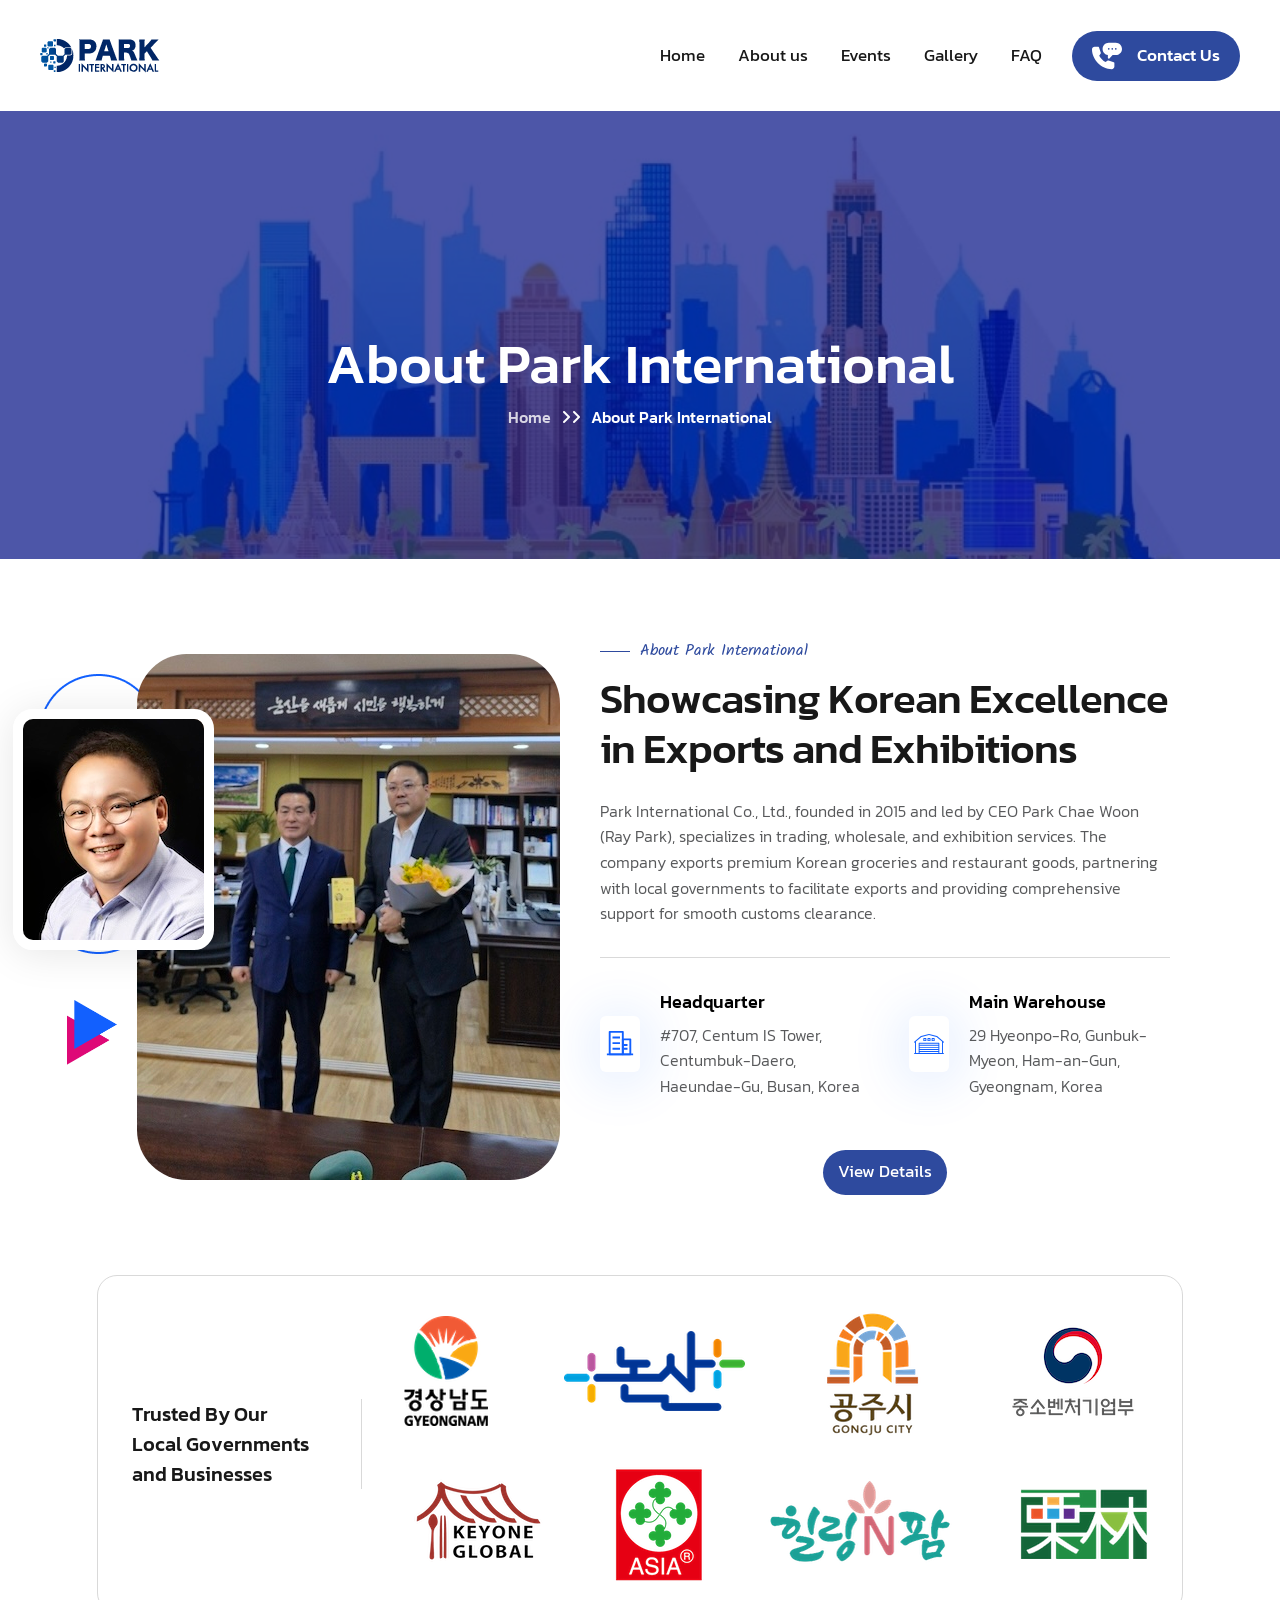
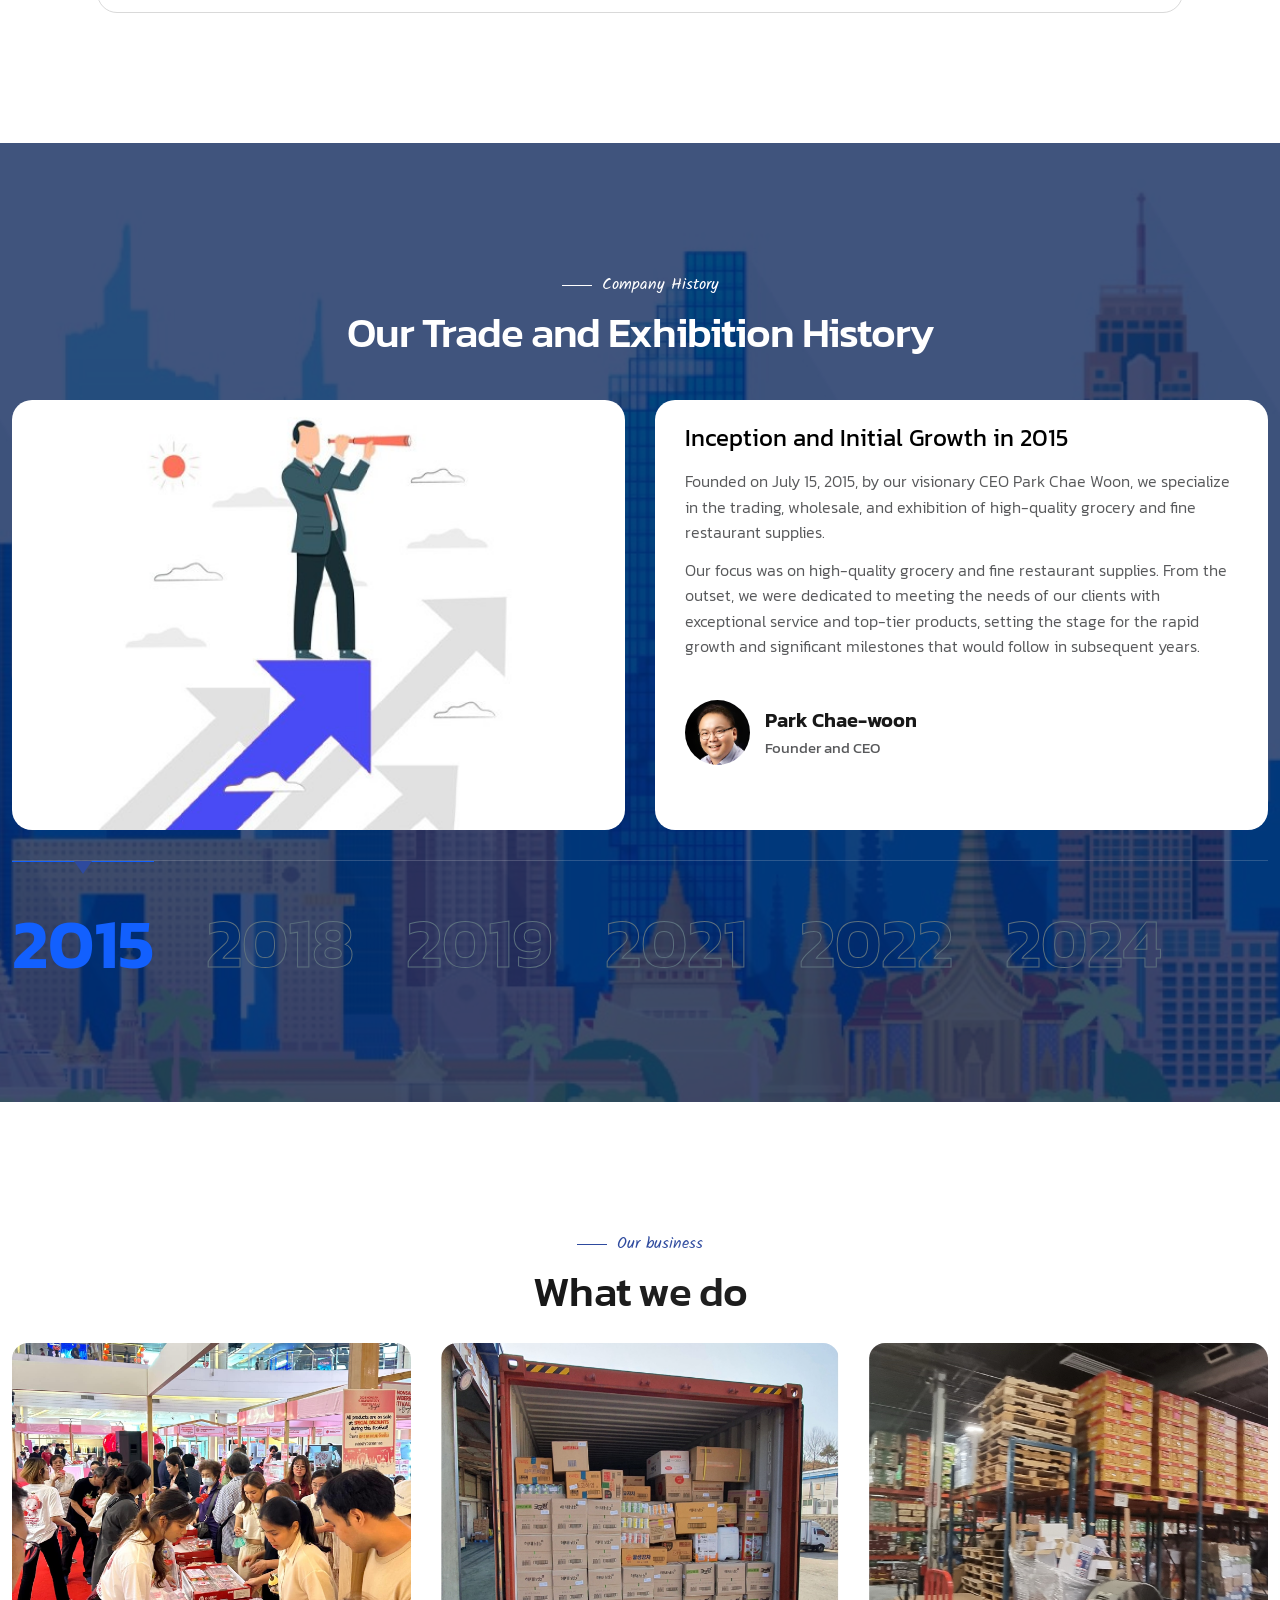
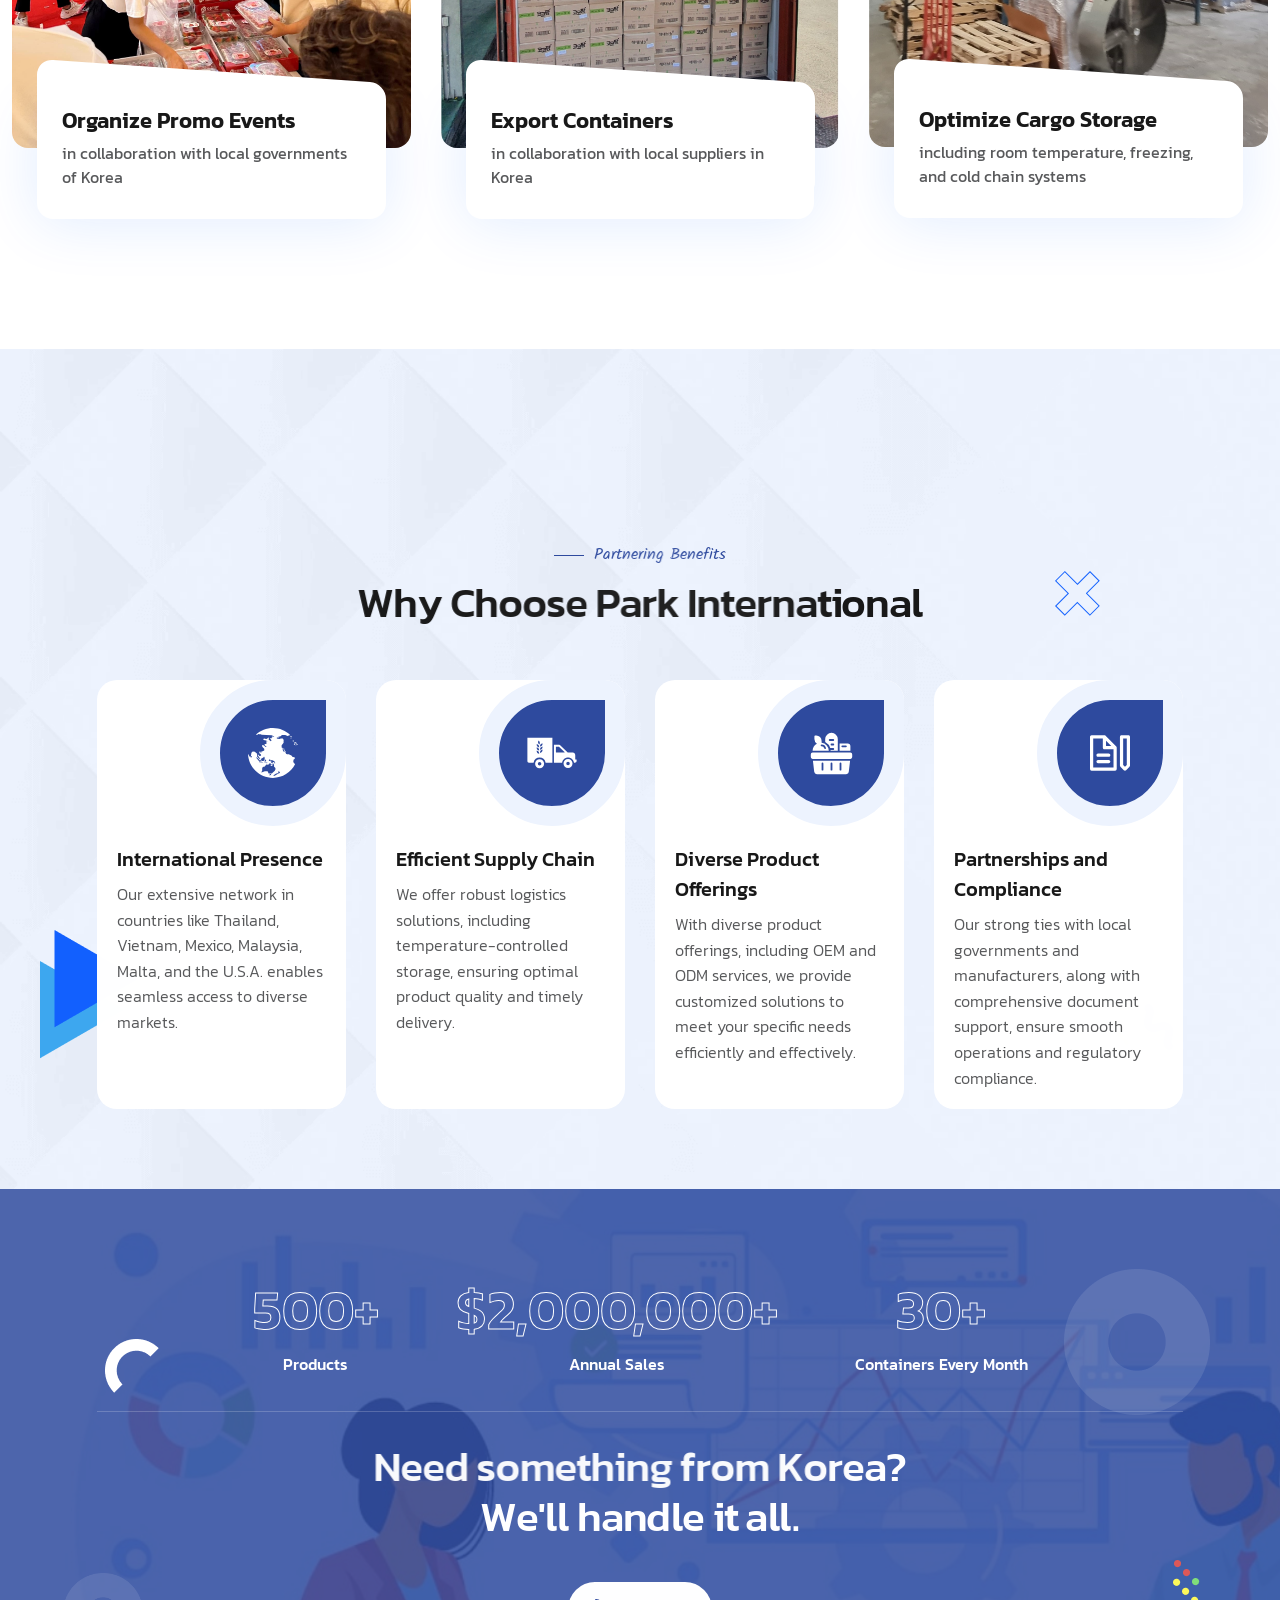
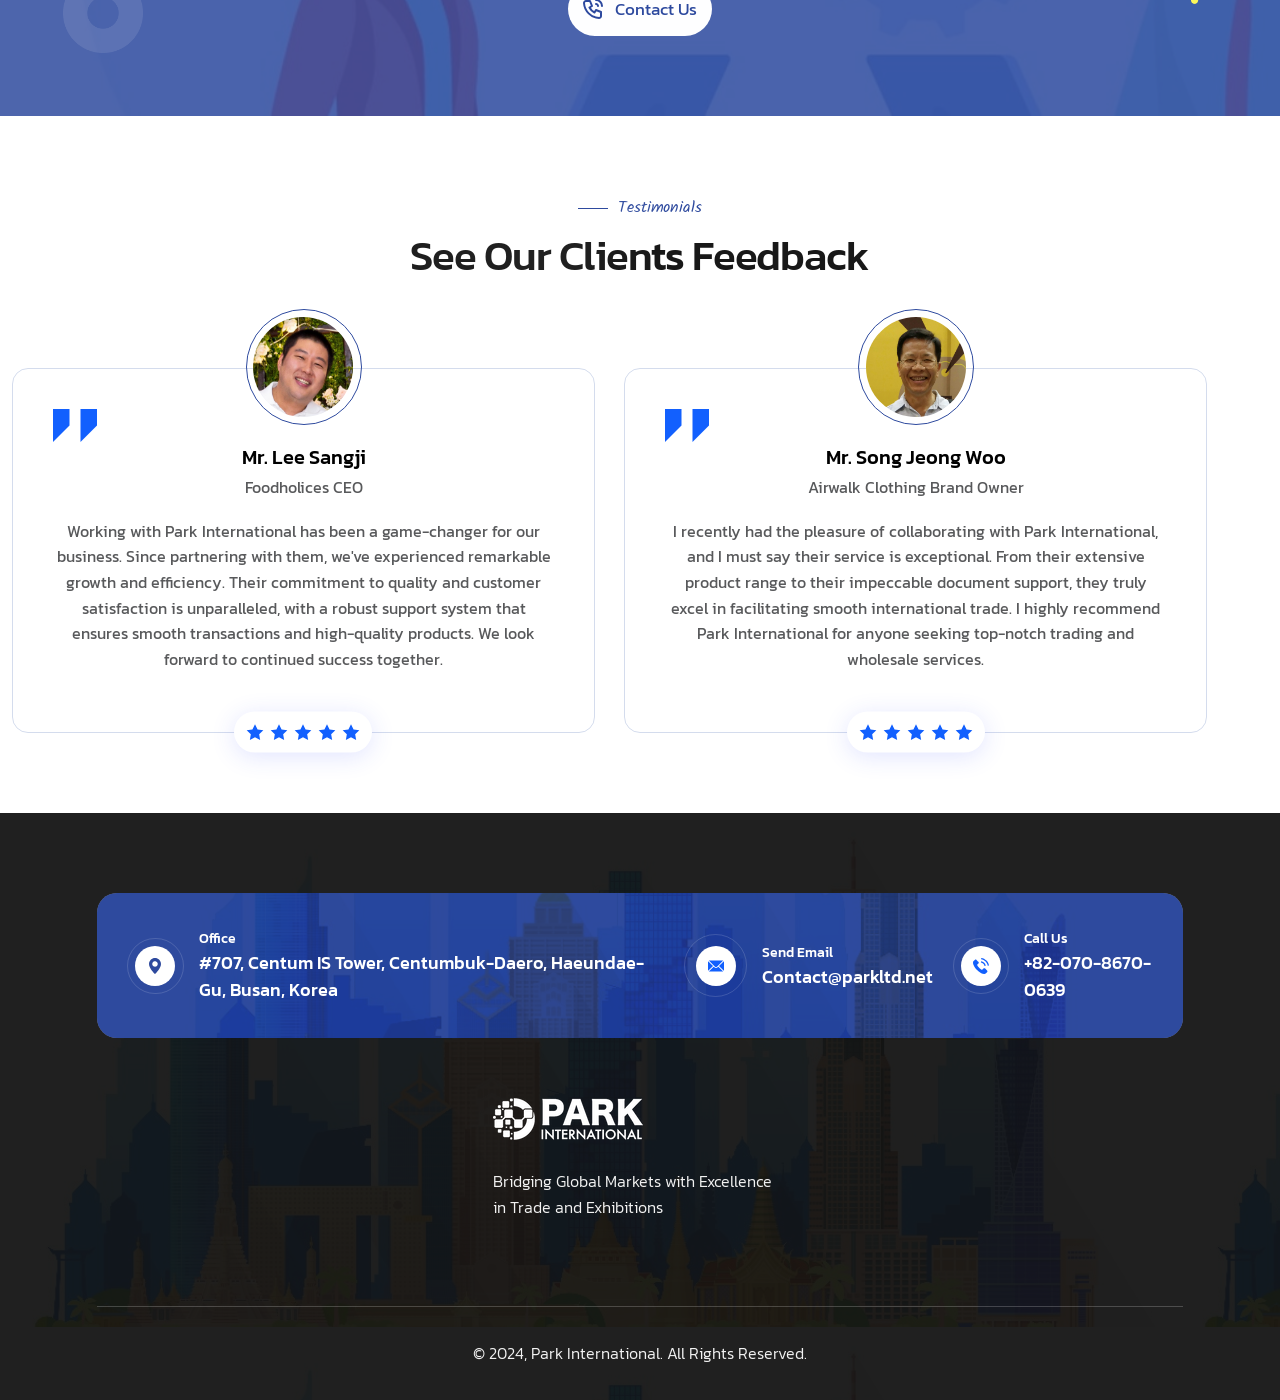
==== about.html @ 31241dbd "first commit" ====
<!doctype html>
<html>

<head>
    <meta charset="UTF-8" />
    <meta name="viewport" content="width=device-width, initial-scale=1.0" />
    <link rel="stylesheet" href="assets/vendor/font-awesome/all.min.css" />
    <link rel="stylesheet" href="assets/vendor/swiper/swiper-bundle.min.css" />
    <link rel="stylesheet" href="assets/vendor/splide/splide.min.css" />
    <link rel="stylesheet" href="assets/vendor/slim-select/slimselect.css" />
    <title>About Park International</title>

    <!-- tailwind css -->
    <link href="src/output.css" rel="stylesheet" />

    <!-- custom css -->
    <link href="assets/css/style.css" rel="stylesheet" />
</head>

<body>
    <!-- overlay -->
    <div class="et-overlay group">
        <div class="opacity-0 pointer-events-none group-[.active]:opacity-100 group-[.active]:pointer-events-auto transition ease-linear duration-300  bg-etBlack/80 fixed inset-0 z-[60]"></div>
    </div>
    <!-- overlay -->

    <!-- sidebar -->
    <div class="et-sidebar group">
        <div class=" group-[.active]:translate-x-0 translate-x-[100%] transition-transform ease-linear duration-300 fixed right-0 w-full max-w-[25%] xl:max-w-[30%] lg:max-w-[40%] md:max-w-[50%] sm:max-w-[60%] xxs:max-w-full bg-[#18377e] h-full z-[100] overflow-auto p-[50px] lg:p-[30px] space-y-[40px]">
            <!-- heading -->
            <div class="et-sidebar-heading">
                <div class="logo flex justify-between items-center">
                    <a href="index.html"><img src="assets/img/parkintlogo-white.png" alt="logo"></a>

                    <button type="button" class="et-sidebar-close-btn border border-white/50 w-[45px] aspect-square shrink-0 text-white text-[22px] rounded-full hover:text-etBlue hover:bg-white"><i class="fa-solid fa-xmark"></i></button>
                </div>
            </div>

            <!-- mobile menu -->
            <div class="et-header-nav-in-mobile"></div>
        </div>
    </div>

    <!-- HEADER SECTION START -->
    <header class="et-header et-3-header to-be-fixed relative py-[30px] xxs:py-[20px] top-0 w-full px-[155px] xxxl:px-[100px] xxl:px-[40px] xs:px-[20px] z-50">
        <div class="flex justify-between items-center">
            <!-- logo -->
            <div class="logo shrink-0">
                <a href="index.html">
                    <img src="assets/img/parkintlogo.png" alt="logo">
                </a>
            </div>

            <div class="et-header-right flex items-center gap-[60px] xl:gap-[30px]">
                <div class="to-go-to-sidebar-in-mobile flex md:flex-col md:items-start items-center gap-[100px] xl:gap-[30px] md:gap-y-[15px]">
                    <!-- nav -->
                    <ul class="et-header-nav et-3-header-nav flex md:flex-col gap-x-[43px] xl:gap-x-[33px] font-kanit text-[17px] font-normal">
                        <li><a href="index.html">Home</a></li>
                        <li><a href="about.html">About us</a></li>
                        <li class="has-sub-menu relative">
                            <a role="button">Events</a>

                            <ul class="et-header-submenu">
                                <li><a href="events.html">All Events</a></li>
                                <li><a href="bangkok-strawberry-festival-2024.html">Nonsan Strawberry Festival</a></li>
                                <li><a href="gyeongnam-seafood-conference-2024.html">Gyeongnam Seafood Conference</a></li>
                            </ul>
                        </li>

                        <li class="has-sub-menu relative">
                            <a role="button">Gallery</a>

                            <ul class="et-header-submenu">
                                <li><a href="bangkok-strawberry-festival-gallery-2024.html">Nonsan Strawberry Festival</a></li>
                                <li><a href="gyeongnam-seafood-conference-gallery.html">Gyeongnam Seafood Conference</a></li>
                            </ul>
                        </li>
                        <li><a href="faq.html">FAQ</a></li>
                    </ul>

                    <!-- button -->
                    <a href="contact.html" class="et-contact-btn bg-etBlue flex items-center justify-center gap-x-[15px] h-[50px] px-[20px] text-white font-medium text-[17px] rounded-full group">
                        <span class="icon">
                            <svg width="30" height="28" viewBox="0 0 30 28" fill="none" xmlns="http://www.w3.org/2000/svg">
                                <path d="M23.7891 0.816406H16.7578C13.3658 0.816406 10.6055 3.5767 10.6055 6.96875C10.6055 10.063 12.9015 12.631 15.8789 13.0585V15.7578C15.8788 15.9317 15.9303 16.1016 16.0268 16.2462C16.1234 16.3907 16.2607 16.5033 16.4214 16.5697C16.7456 16.705 17.1258 16.6325 17.3793 16.3792L20.6374 13.1211H23.7891C27.1811 13.1211 30 10.3608 30 6.96875C30 3.5767 27.1811 0.816406 23.7891 0.816406ZM16.7578 7.84754C16.2723 7.84754 15.8789 7.45402 15.8789 6.96863C15.8789 6.48324 16.2723 6.08973 16.7578 6.08973C17.2432 6.08973 17.6367 6.48324 17.6367 6.96863C17.6367 7.45402 17.2432 7.84754 16.7578 7.84754ZM20.2734 7.84754C19.7879 7.84754 19.3945 7.45402 19.3945 6.96863C19.3945 6.48324 19.7879 6.08973 20.2734 6.08973C20.7588 6.08973 21.1523 6.48324 21.1523 6.96863C21.1523 7.45402 20.7588 7.84754 20.2734 7.84754ZM23.7891 7.84754C23.3036 7.84754 22.9102 7.45402 22.9102 6.96863C22.9102 6.48324 23.3036 6.08973 23.7891 6.08973C24.2745 6.08973 24.668 6.48324 24.668 6.96863C24.668 7.45402 24.2745 7.84754 23.7891 7.84754Z" fill="white"/>
                                <path d="M19.7461 27.1836C21.2 27.1836 22.3828 26.0008 22.3828 24.5469V21.0312C22.3828 20.6527 22.1408 20.3171 21.782 20.1978L16.5209 18.44C16.2634 18.3533 15.9819 18.3928 15.7553 18.5421L13.5186 20.033C11.1496 18.9035 8.33871 16.0925 7.20914 13.7236L8.7 11.4868C8.77415 11.3754 8.82189 11.2485 8.83958 11.1158C8.85728 10.9831 8.84447 10.8482 8.80213 10.7212L7.04432 5.46014C6.98611 5.28516 6.87428 5.13295 6.72469 5.02512C6.5751 4.91728 6.39534 4.85929 6.21094 4.85938H2.63672C1.18277 4.85938 0 6.02979 0 7.48373C0 17.61 9.6198 27.1836 19.7461 27.1836Z" fill="white"/>
                                </svg>
                        </span>
                        Contact Us</a>
                </div>

                <!-- mobile menu button -->
                <button type="button" class="et-mobile-menu-open-btn hidden md:inline-block bg-etBlue rounded-full w-[50px] aspect-square text-white text-[18px] hover:bg-etBlue"><i class="fa-solid fa-bars"></i></button>
            </div>
        </div>
    </header>
    <!-- HEADER SECTION END -->

    <main>
        <!-- BREADCRUMB SECTION START -->
        <section class="et-breadcrumb bg-[#000D83] pt-[210px] lg:pt-[190px] sm:pt-[160px] pb-[130px] lg:pb-[110px] sm:pb-[80px] relative z-[1] before:absolute before:inset-0 before:bg-[url('../assets/img/about-bg.jpg')] before:bg-no-repeat before:bg-cover before:bg-center before:-z-[1] before:opacity-30">
            <div class="container mx-auto max-w-[1200px] px-[12px] xl:max-w-full text-center text-white">
                <h1 class="et-breadcrumb-title font-medium text-[56px] md:text-[50px] xs:text-[45px]">About Park International</h1>
                <ul class="inline-flex items-center gap-[10px] font-medium text-[16px]">
                    <li class="opacity-80"><a href="index.html" class="hover:text-etBlue">Home</a></li>
                    <li><i class="fa-solid fa-angle-right"></i><i class="fa-solid fa-angle-right"></i></li>
                    <li class="current-page">About Park International</li>
                </ul>
            </div>
        </section>
        <!-- BREADCRUMB SECTION END -->


        <!-- ABOUT SECTION START -->
        <section class="et-about py-[130px] xl:py-[80px] md:py-[60px] overflow-hidden relative">
            <div class="container mx-auto max-w-[calc(100%-39.1vw)] xxxl:max-w-[calc(100%-350px)] xl:max-w-[calc(100%-170px)] px-[12px] lg:max-w-full">
                <div class="flex items-center md:flex-wrap gap-x-[60px] xl:gap-x-[40px] lg:gap-x-[30px] gap-y-[40px] sm:gap-y-[40px] lg:justify-center">
                    <!-- left -->
                    <div class="et-about-img relative z-[1] md:w-auto shrink-0 max-w-full ml-[40px] md:mr-0 xs:mx-auto">
                        <img src="assets/img/NonsanAward.jpeg" alt="image" class="shrink-0 rounded-[50px]" />
                        <img src="assets/img/CEOprofile.jpeg" alt="image" class="et-about-floating-img absolute top-[55px] -left-[124px] shrink-0 rounded-[20px] border-white border-[10px] shadow-[0_4px_40px_0_rgba(0,0,0,0.1)] xs:hidden" />

                        <!-- vectors -->
                        <div class="et-about-vectors">
                            <img src="assets/img/about-img-vector-4.png" alt="vector" class="et-about-vector-1 absolute -left-[98px] top-[20px] -z-[1] xxs:hidden" />
                            <img src="assets/img/team-vector.png" alt="vector" class="et-about-vector-2 w-[50px] absolute -left-[70px] bottom-[115px] -z-[1] !animate-none" />
                        </div>
                    </div>

                    <!-- right -->
                    <div class="et-about__txt max-w-[570px] grow">
                        <h6 class="et-section-sub-title anim-text">About Park International</h6>
                        <h2 class="et-section-title mb-[24px] md:mb-[19px] anim-text">Showcasing Korean Excellence in Exports and Exhibitions
                        </h2>

                        <p class="mb-[30px] text-[16px] font-light text-etGray md:mb-[30px] rev-slide-up">
                            Park International Co., Ltd., founded in 2015 and led by CEO Park Chae Woon (Ray Park), specializes in trading, wholesale, and exhibition services. The company exports premium Korean groceries and restaurant goods, partnering with local governments to facilitate exports and providing comprehensive support for smooth customs clearance.                        </p>

                        <!-- about infos -->
                        <div class="flex xs:flex-col gap-[30px] pt-[30px] border-t border-[#D9D9D9] mb-[50px] xxs:mb-[30px]">
                            <!-- single info -->
                            <div class="flex items-center gap-[20px] rev-slide-up">
                                <div class="shrink-0 h-[56px] w-[56px] rounded-[6px] shadow-[0_4px_50px_10px_rgba(18,96,254,0.10)] flex items-center justify-center">
                                    <svg width="30" height="40" viewBox="0 0 1024 1024" class="icon" xmlns="http://www.w3.org/2000/svg">
                                        <path fill="#1260FE" d="M192 128v704h384V128H192zm-32-64h448a32 32 0 0132 32v768a32 32 0 01-32 32H160a32 32 0 01-32-32V96a32 32 0 0132-32z"/>
                                        <path fill="#1260FE" d="M256 256h256v64H256v-64zm0 192h256v64H256v-64zm0 192h256v64H256v-64zm384-128h128v64H640v-64zm0 128h128v64H640v-64zM64 832h896v64H64v-64z"/>
                                        <path fill="#1260FE" d="M640 384v448h192V384H640zm-32-64h256a32 32 0 0132 32v512a32 32 0 01-32 32H608a32 32 0 01-32-32V352a32 32 0 0132-32z"/>
                                    </svg>
                                </div>

                                <!-- txt -->
                                <div>
                                    <h6 class="font-medium text-[18px] text-black mb-[8px]">Headquarter</h6>
                                    <p class="text-[16px] font-light text-etGray">#707, Centum IS Tower, Centumbuk-Daero, Haeundae-Gu, Busan, Korea</p>
                                </div>
                            </div>

                            <div class="flex items-center gap-[20px] rev-slide-up">
                                <div class="shrink-0 h-[56px] w-[56px] rounded-[6px] shadow-[0_4px_50px_10px_rgba(18,96,254,0.10)] flex items-center justify-center">
                                    <svg width="30" height="50" fill="#000000" height="800px" width="800px" version="1.1" id="Capa_1" xmlns="http://www.w3.org/2000/svg" xmlns:xlink="http://www.w3.org/1999/xlink" 
                                        viewBox="0 0 463 463" xml:space="preserve">
                                        <g>
                                            <path fill="#1260FE" d="M455.5,372H447V206.133l3.655,3.093c1.409,1.192,3.129,1.774,4.841,1.774c2.13,0,4.246-0.902,5.729-2.655
                                                c2.675-3.162,2.281-7.895-0.881-10.57l-104-88c-0.847-0.716-1.841-1.235-2.912-1.521l-120-32c-1.267-0.338-2.599-0.338-3.865,0
                                                l-120,32c-1.071,0.286-2.065,0.805-2.912,1.521l-104,88c-3.162,2.676-3.556,7.408-0.881,10.57c2.676,3.162,7.408,3.558,10.57,0.881
                                                L16,206.133V372H7.5c-4.142,0-7.5,3.358-7.5,7.5s3.358,7.5,7.5,7.5h448c4.142,0,7.5-3.358,7.5-7.5S459.642,372,455.5,372z
                                                M30.759,193.644l84.3-71.331L231.5,91.262l116.441,31.051l84.3,71.331c-0.152,0.595-0.241,1.214-0.241,1.856V372h-41V219.5
                                                c0-4.142-3.358-7.5-7.5-7.5h-304c-4.142,0-7.5,3.358-7.5,7.5V372H31V195.5C31,194.858,30.911,194.239,30.759,193.644z M376,276H87
                                                v-17h289V276z M87,291h289v17H87V291z M376,244H87v-17h289V244z M87,323h289v17H87V323z M87,372v-17h289v17H87z"/>
                                            <path fill="#1260FE" d="M215.5,187h32c4.142,0,7.5-3.358,7.5-7.5v-32c0-4.142-3.358-7.5-7.5-7.5h-32c-4.142,0-7.5,3.358-7.5,7.5v32
                                                C208,183.642,211.358,187,215.5,187z M223,155h17v17h-17V155z"/>
                                            <path fill="#1260FE" d="M151.5,187h32c4.142,0,7.5-3.358,7.5-7.5v-32c0-4.142-3.358-7.5-7.5-7.5h-32c-4.142,0-7.5,3.358-7.5,7.5v32
                                                C144,183.642,147.358,187,151.5,187z M159,155h17v17h-17V155z"/>
                                            <path fill="#1260FE" d="M279.5,187h32c4.142,0,7.5-3.358,7.5-7.5v-32c0-4.142-3.358-7.5-7.5-7.5h-32c-4.142,0-7.5,3.358-7.5,7.5v32
                                                C272,183.642,275.358,187,279.5,187z M287,155h17v17h-17V155z"/>
                                        </g>
                                    </svg>
                                </div>

                                <!-- txt -->
                                <div>
                                    <h6 class="font-medium text-[18px] text-black mb-[8px]">Main Warehouse</h6>
                                    <p class="text-[16px] font-light text-etGray">29 Hyeonpo-Ro, Gunbuk-Myeon, Ham-an-Gun, Gyeongnam, Korea</p>
                                </div>
                            </div>

                            
                        </div>

                        <div class="flex flex-wrap justify-center gap-x-[30px] gap-y-[16px] rev-slide-up">
                            <a href="#history" class="et-btn bg-etBlue inline-flex items-center justify-center gap-x-[13px] h-[45px] px-[15px] text-white font-normal text-[17px] rounded-full hover:!bg-black hover:!text-white">View Details</a>

                        </div>
                    </div>
                </div>
            </div>
        </section>
        <!-- ABOUT SECTION END -->

        <!-- SPONSORS & CTA SECTION START -->
        <section class="container mx-auto max-w-[calc(100%-37.1vw)] xxxl:max-w-[calc(100%-350px)] xl:max-w-[calc(100%-170px)] px-[12px] lg:max-w-full">
            <!-- sponsors -->
            <div class="flex items-center md:flex-col gap-x-[42px] gap-y-[25px] border border-[#D9D9D9] rounded-[20px] py-[30px] xxs:py-[20px] px-[34px] xxs:px-[16px] mb-[130px] lg:mb-[80px] md:mb-[60px]">
                <!-- left -->
                <div class="flex xxs:flex-wrap items-end gap-[40px] xxs:gap-x-[10px] gap-y-[10px] pr-[42px] md:pr-0 border-r md:border-r-0 border-[#D9D9D9] max-w-[230px] md:max-w-full shrink-0">
                    <h5 class="font-medium text-[20px] text-etBlack anim-text">Trusted By Our Local Governments and Businesses</h5>
                </div>

                <!-- right -->
                <div class="flex flex-wrap items-center justify-between md:justify-center gap-[30px] md:gap-[50px] w-full xxs:*:w-[40%]">
                    <!-- single sponsor -->
                    <a href="https://www.gyeongnam.go.kr/index.gyeong" target="_blank" rel="noopener noreferrer" class="group">
                        <img src="assets/img/gyeongnamlogo.png">
                    </a>

                    <!-- single sponsor -->
                    <a href="https://nonsan.go.kr/" target="_blank" rel="noopener noreferrer" class="group">
                        <img src="assets/img/nonsanlogo.png">
                    </a>

                    <!-- single sponsor -->
                    <a href="https://www.gongju.go.kr/" target="_blank" rel="noopener noreferrer" class="group">
                        <img src="assets/img/gongjulogo.png">
                    </a>

                    <!-- single sponsor -->
                    <a href="https://www.mss.go.kr/site/eng/main.do" target="_blank" rel="noopener noreferrer" class="group">
                        <img src="assets/img/ministrylogo.png">
                    </a>
                    
                    <!-- single sponsor -->
                    
                        <img src="assets/img/keyonelogo.png">
                    

                    <!-- single sponsor -->
                    <a href="http://www.foodasia.co.kr/" target="_blank" rel="noopener noreferrer" class="group">
                        <img src="assets/img/asiafoodlogo.png">
                    </a>

                    <!-- single sponsor -->
                    <a href="https://gagopahealingfood.co.kr/" target="_blank" rel="noopener noreferrer" class="group">
                        <img src="assets/img/hallinglogo.png">
                    </a>

                    <!-- single sponsor -->
                    <a href="https://www.altori.co.kr/" target="_blank" rel="noopener noreferrer" class="group">
                        <img src="assets/img/yulimlogo.png">
                    </a>
                    
                </div>
            </div>
        </section>
        <!-- SPONSORS & CTA SECTION END -->


        <!-- HISTORY SECTION START -->
        <section id="history" class="bg-[#001B52] relative z-[1] before:absolute before:inset-0 before:-z-[1] before:bg-[url('../assets/img/history-bg.jpg')] before:bg-no-repeat before:bg-cover before:bg-center before:mix-blend-screen before:opacity-25 py-[130px] lg:py-[80px] md:py-[60px]">
            <div class="container mx-auto max-w-[1200px] px-[12px] xl:max-w-full">
                <!-- heading -->
                <div class="et-upcoming-events-heading text-center max-w-[60%] mx-auto mb-[52px] xl:mb-[42px] lg:mb-[32px] md:max-w-[70%] sm:max-w-[80%] xs:max-w-full">
                    <h6 class="et-section-sub-title !text-white">Company History</h6>
                    <h2 class="et-section-title !text-white">Our Trade and Exhibition History</h2>
                </div>

                <!-- main slider -->
                <div class="et-history-slider swiper ">
                    <div class="swiper-wrapper">
                        <!-- single timeline -->
                        <div class="swiper-slide">
                            <div class="grid grid-cols-2 md:grid-cols-1 gap-[30px]">
                                <div class="rounded-[20px] overflow-hidden">
                                    <img src="assets/img/founding.jpeg" alt="History image" class="w-full h-full object-cover">
                                </div>

                                <div class="bg-white rounded-[20px] px-[30px] py-[20px] xxs:px-[20px]">
                                    <h5 class="text-[24px] font-normal mb-[13px]">Inception and Initial Growth in 2015</h5>

                                    <div class="txt mb-[40px]">
                                        <p class="font-light text-[16px] text-etGray mb-[12px]">Founded on July 15, 2015, by our visionary CEO Park Chae Woon, we specialize in the trading, wholesale, and exhibition of high-quality grocery and fine restaurant supplies. </p>
                                        <p class="font-light text-[16px] text-etGray">Our focus was on high-quality grocery and fine restaurant supplies. From the outset, we were dedicated to meeting the needs of our clients with exceptional service and top-tier products, setting the stage for the rapid growth and significant milestones that would follow in subsequent years.</p>
                                    </div>

                                    <div class="flex flex-wrap gap-x-[40px] lg:gap-x-[20px] gap-y-[15px] items-center xxs:justify-center">
                                        <!-- founder -->
                                        <div class="flex items-center gap-x-[15px] pr-[40px] lg:pr-[20px] xxs:pr-0 xxs:pb-[15px]">
                                            <div class="img rounded-full overflow-hidden w-[65px] h-[65px] shrink-0">
                                                <img src="assets/img/CEOprofile.jpeg" alt="founder image">
                                            </div>

                                            <div class="txt">
                                                <h5 class="font-semibold text-[20px] text-etBlack mb-[2px]">Park Chae-woon</h5>
                                                <span class="text-[15px] font-normal text-etGray">Founder and CEO</span>
                                            </div>
                                        </div>
                                    </div>
                                </div>
                            </div>
                        </div>
                        
                        <!-- single timeline -->
                        <div class="swiper-slide">
                            <div class="grid grid-cols-2 md:grid-cols-1 gap-[30px]">
                                <div class="rounded-[20px] overflow-hidden">
                                    <img src="assets/img/target.jpeg" alt="History image" class="w-full h-full object-cover">
                                </div>

                                <div class="bg-white rounded-[20px] px-[30px] py-[20px] xxs:px-[20px]">
                                    <h5 class="text-[24px] font-normal mb-[13px]">Surpassing Sales Milestones in 2018</h5>

                                    <div class="txt mb-[40px]">
                                        <p class="font-light text-[16px] text-etGray mb-[12px]">In 2018, Park International celebrated a major achievement as our sales exceeded $600,000. This milestone was a testament to our commitment to excellence and our ability to meet the growing demands of our clients.</p>
                                        <p class="font-light text-[16px] text-etGray">Our focus on high-quality products and exceptional service drove business growth, solidifying our reputation as a trusted name in the industry. This year underscored our ongoing dedication to expanding our market presence and delivering outstanding value to customers.</p>
                                    </div>

                                    <div class="flex flex-wrap gap-x-[40px] lg:gap-x-[20px] gap-y-[15px] items-center xxs:justify-center">
                                        <!-- founder -->
                                        <div class="flex items-center gap-x-[15px] pr-[40px] lg:pr-[20px] xxs:pr-0 xxs:pb-[15px]">
                                            <div class="img rounded-full overflow-hidden w-[65px] h-[65px] shrink-0">
                                                <img src="assets/img/CEOprofile.jpeg" alt="founder image">
                                            </div>

                                            <div class="txt">
                                                <h5 class="font-semibold text-[20px] text-etBlack mb-[2px]">Park Chae-woon</h5>
                                                <span class="text-[15px] font-normal text-etGray">Founder and CEO</span>
                                            </div>
                                        </div>
                                    </div>
                                </div>
                            </div>
                        </div>

                        <!-- single timeline -->
                        <div class="swiper-slide">
                            <div class="grid grid-cols-2 md:grid-cols-1 gap-[30px]">
                                <div class="rounded-[20px] overflow-hidden">
                                    <img src="assets/img/partnership.jpeg" alt="History image" class="w-full h-full object-cover">
                                </div>

                                <div class="bg-white rounded-[20px] px-[30px] py-[20px] xxs:px-[20px]">
                                    <h5 class="text-[24px] font-normal mb-[13px]">Strategic Partnerships and Expansion in 2019</h5>

                                    <div class="txt mb-[40px]">
                                        <p class="font-light text-[16px] text-etGray mb-[12px]">This year marked a pivotal point in our journey, as we formed strategic partnerships with local governments, beginning with Gyeongsangnamdo.</p>
                                        <p class="font-light text-[16px] text-etGray">These collaborations allowed us to expand our reach and enhance our service offerings. By working closely with local authorities, we could ensure better support for our operations and foster stronger relationships within the community. </p>
                                    </div>

                                    <div class="flex flex-wrap gap-x-[40px] lg:gap-x-[20px] gap-y-[15px] items-center xxs:justify-center">
                                        <!-- founder -->
                                        <div class="flex items-center gap-x-[15px] pr-[40px] lg:pr-[20px] xxs:pr-0 xxs:pb-[15px]">
                                            <div class="img rounded-full overflow-hidden w-[65px] h-[65px] shrink-0">
                                                <img src="assets/img/CEOprofile.jpeg" alt="founder image">
                                            </div>

                                            <div class="txt">
                                                <h5 class="font-semibold text-[20px] text-etBlack mb-[2px]">Park Chae-woon</h5>
                                                <span class="text-[15px] font-normal text-etGray">Founder and CEO</span>
                                            </div>
                                        </div>
                                    </div>
                                </div>
                            </div>
                        </div>
                        <!-- single timeline -->
                        <div class="swiper-slide">
                            <div class="grid grid-cols-2 md:grid-cols-1 gap-[30px]">
                                <div class="rounded-[20px] overflow-hidden">
                                    <img src="assets/img/diversification.jpeg" alt="History image" class="w-full h-full object-cover">
                                </div>

                                <div class="bg-white rounded-[20px] px-[30px] py-[20px] xxs:px-[20px]">
                                    <h5 class="text-[24px] font-normal mb-[13px]">Innovation and Diversification in 2021
                                    </h5>

                                    <div class="txt mb-[40px]">
                                        <p class="font-light text-[16px] text-etGray mb-[12px]">In 2021, Park International established a private cargo delivery system, enhancing our logistics capabilities and ensuring faster, more reliable deliveries. This new system enabled us to better control the quality and timing of our shipments, improving customer satisfaction.</p>
                                        <p class="font-light text-[16px] text-etGray">Additionally, we diversified our sales structure to reach a broader market. These initiatives streamlined our operations and positioned us to better serve our expanding global clientele.</p>
                                    </div>

                                    <div class="flex flex-wrap gap-x-[40px] lg:gap-x-[20px] gap-y-[15px] items-center xxs:justify-center">
                                        <!-- founder -->
                                        <div class="flex items-center gap-x-[15px] pr-[40px] lg:pr-[20px] xxs:pr-0 xxs:pb-[15px]">
                                            <div class="img rounded-full overflow-hidden w-[65px] h-[65px] shrink-0">
                                                <img src="assets/img/CEOprofile.jpeg" alt="founder image">
                                            </div>

                                            <div class="txt">
                                                <h5 class="font-semibold text-[20px] text-etBlack mb-[2px]">Park Chae-woon</h5>
                                                <span class="text-[15px] font-normal text-etGray">Founder and CEO</span>
                                            </div>
                                        </div>
                                    </div>
                                </div>
                            </div>
                        </div>
                        <!-- single timeline -->
                        <div class="swiper-slide">
                            <div class="grid grid-cols-2 md:grid-cols-1 gap-[30px]">
                                <div class="rounded-[20px] overflow-hidden">
                                    <img src="assets/img/franchise.jpeg" alt="History image" class="w-full h-full object-cover">
                                </div>

                                <div class="bg-white rounded-[20px] px-[30px] py-[20px] xxs:px-[20px]">
                                    <h5 class="text-[24px] font-normal mb-[13px]">Global Expansion and New Ventures in 2022</h5>

                                    <div class="txt mb-[40px]">
                                        <p class="font-light text-[16px] text-etGray mb-[12px]">In 2022, Park International launched our franchise offering authentic Korean side dishes. This expansion reflects our dedication to bringing the flavors of Korea to a global audience. Our operations now span Thailand, Vietnam, Mexico, and the U.S.A., demonstrating our international growth.</p>
                                        <p class="font-light text-[16px] text-etGray">To support this expansion, we have implemented a robust document handling system that ensures seamless customs clearance and guarantees the quality and origin of our products.</p>
                                    </div>

                                    <div class="flex flex-wrap gap-x-[40px] lg:gap-x-[20px] gap-y-[15px] items-center xxs:justify-center">
                                        <!-- founder -->
                                        <div class="flex items-center gap-x-[15px] pr-[40px] lg:pr-[20px] xxs:pr-0 xxs:pb-[15px]">
                                            <div class="img rounded-full overflow-hidden w-[65px] h-[65px] shrink-0">
                                                <img src="assets/img/CEOprofile.jpeg" alt="founder image">
                                            </div>

                                            <div class="txt">
                                                <h5 class="font-semibold text-[20px] text-etBlack mb-[2px]">Park Chae-woon</h5>
                                                <span class="text-[15px] font-normal text-etGray">Founder and CEO</span>
                                            </div>
                                        </div>
                                    </div>
                                </div>
                            </div>
                        </div>
                        <!-- single timeline -->
                        <div class="swiper-slide">
                            <div class="grid grid-cols-2 md:grid-cols-1 gap-[30px]">
                                <div class="rounded-[20px] overflow-hidden">
                                    <img src="assets/img/celebration.jpeg" alt="History image" class="w-full h-full object-cover">
                                </div>

                                <div class="bg-white rounded-[20px] px-[30px] py-[20px] xxs:px-[20px]">
                                    <h5 class="text-[24px] font-normal mb-[13px]">Celebrating Culture and Collaboration in 2024</h5>

                                    <div class="txt mb-[40px]">
                                        <p class="font-light text-[16px] text-etGray mb-[12px]">In 2024, Park International partnered with Nonsan City to host the Nonsan Strawberry Festival at Siam Paragon in Bangkok. This vibrant event featured a diverse array of strawberry-based products and cultural performances, drawing massive attention from a global audience</p>
                                        <p class="font-light text-[16px] text-etGray">This event underscored our commitment to cultural exchange and collaboration, attracting a global audience and highlighting our role in promoting Korean culture internationally.</p>
                                    </div>

                                    <div class="flex flex-wrap gap-x-[40px] lg:gap-x-[20px] gap-y-[15px] items-center xxs:justify-center">
                                        <!-- founder -->
                                        <div class="flex items-center gap-x-[15px] pr-[40px] lg:pr-[20px] xxs:pr-0 xxs:pb-[15px]">
                                            <div class="img rounded-full overflow-hidden w-[65px] h-[65px] shrink-0">
                                                <img src="assets/img/CEOprofile.jpeg" alt="founder image">
                                            </div>

                                            <div class="txt">
                                                <h5 class="font-semibold text-[20px] text-etBlack mb-[2px]">Park Chae-woon</h5>
                                                <span class="text-[15px] font-normal text-etGray">Founder and CEO</span>
                                            </div>
                                        </div>
                                    </div>
                                </div>
                            </div>
                        </div>
                    </div>
                </div>

                <!-- timeline slider as nav for main slider -->
                <div class="et-history-timeline-slider swiper mt-[30px] lg:mt-[25px] border-t border-[rgba(217,217,217,0.2)]">
                    <div class="swiper-wrapper">
                        <!-- single timeline -->
                        <div class="et-history-timeline swiper-slide pt-[54px] lg:pt-[34px] relative cursor-pointer">
                            <div>
                                <h3 class="font-semibold text-[70px] md:text-[60px] sm:text-[50px] leading-[0.8] text-transparent">2015</h3>
                            </div>
                        </div>
                        <!-- single timeline -->
                        <div class="et-history-timeline swiper-slide pt-[54px] lg:pt-[34px] relative cursor-pointer">
                            <div>
                                <h3 class="font-semibold text-[70px] md:text-[60px] sm:text-[50px] leading-[0.8] text-transparent">2018</h3>
                            </div>
                        </div>
                        <!-- single timeline -->
                        <div class="et-history-timeline swiper-slide pt-[54px] lg:pt-[34px] relative cursor-pointer">
                            <div>
                                <h3 class="font-semibold text-[70px] md:text-[60px] sm:text-[50px] leading-[0.8] text-transparent">2019</h3>
                            </div>
                        </div>
                        <!-- single timeline -->
                        <div class="et-history-timeline swiper-slide pt-[54px] lg:pt-[34px] relative cursor-pointer">
                            <div>
                                <h3 class="font-semibold text-[70px] md:text-[60px] sm:text-[50px] leading-[0.8] text-transparent">2021</h3>
                            </div>
                        </div>
                        <!-- single timeline -->
                        <div class="et-history-timeline swiper-slide pt-[54px] lg:pt-[34px] relative cursor-pointer">
                            <div>
                                <h3 class="font-semibold text-[70px] md:text-[60px] sm:text-[50px] leading-[0.8] text-transparent">2022</h3>
                            </div>
                        </div>
                        <!-- single timeline -->
                        <div class="et-history-timeline swiper-slide pt-[54px] lg:pt-[34px] relative cursor-pointer">
                            <div>
                                <h3 class="font-semibold text-[70px] md:text-[60px] sm:text-[50px] leading-[0.8] text-transparent">2024</h3>
                            </div>
                        </div>
                    </div>
                </div>
            </div>
        </section>
        <!-- HISTORY SECTION END -->
         
        <!-- TEAM SECTION START -->
        <section class="et-speakers py-[130px] lg:py-[80px] md:py-[60px] overflow-hidden relative z-[1]">
            <div class="container mx-auto max-w-[1200px] px-[12px] xl:max-w-full">
                <!-- heading -->
                <div class="et-speakers-heading text-center mb-[46px] xl:mb-[26px] lg:mb-[16px] gap-[15px]">
                    <h6 class="et-section-sub-title anim-text">Our business</h6>
                    <h2 class="et-section-title anim-text">What we do</h2>
                </div>

                <div class="grid grid-cols-3 md:grid-cols-3 sm:grid-cols-2 xxs:grid-cols-1 justify-center gap-[30px] lg:gap-[20px]">
                    <!-- single team member -->
                    <div class="et-member group">
                        <div class="et-member__img rounded-[16px] overflow-hidden">
                            <img src="assets/img/nonsancustomers.jpg" alt="Team Member Image" class="w-full duration-[400ms] group-hover:scale-110">
                        </div>

                        <div class="et-member__txt bg-white relative z-[1] mx-[25px] md:mx-[15px] xs:mx-[5px] -mt-[44px] md:-mt-[15px] xs:mt-0 rounded-[16px] shadow-[0_4px_60px_rgba(18,96,254,0.12)] px-[25px] md:px-[15px] pb-[30px] md:pb-[20px] before:w-full before:absolute before:-z-[1] before:h-full before:bg-white before:left-0 before:rounded-[16px] before:-top-[33px] before:skew-y-[4deg]">
                            <h5 class="font-semibold text-[22px] md:text-[20px] text-etBlack mb-[4px]">Organize Promo Events</h5>
                            <span class="text-etGray text-[16px]">in collaboration with local governments of Korea</span>
                        </div>
                    </div>

                    <!-- single team member -->
                    <div class="et-member group">
                        <div class="et-member__img rounded-[16px] overflow-hidden">
                            <img src="assets/img/exportcontainer.jpg" alt="Team Member Image" class="w-full duration-[400ms] group-hover:scale-110">
                        </div>

                        <div class="et-member__txt bg-white relative z-[1] mx-[25px] md:mx-[15px] xs:mx-[5px] -mt-[44px] md:-mt-[15px] xs:mt-0 rounded-[16px] shadow-[0_4px_60px_rgba(18,96,254,0.12)] px-[25px] md:px-[15px] pb-[30px] md:pb-[20px] before:w-full before:absolute before:-z-[1] before:h-full before:bg-white before:left-0 before:rounded-[16px] before:-top-[33px] before:skew-y-[4deg]">
                            <h5 class="font-semibold text-[22px] md:text-[20px] text-etBlack mb-[4px]">Export Containers</h5>
                            <span class="text-etGray text-[16px]">in collaboration with local suppliers in Korea</span>
                        </div>
                    </div>

                    <!-- single team member -->
                    <div class="et-member group">
                        <div class="et-member__img rounded-[16px] overflow-hidden">
                            <img src="assets/img/storage.jpg" alt="Team Member Image" class="w-full duration-[400ms] group-hover:scale-110">
                        </div>

                        <div class="et-member__txt bg-white relative z-[1] mx-[25px] md:mx-[15px] xs:mx-[5px] -mt-[44px] md:-mt-[15px] xs:mt-0 rounded-[16px] shadow-[0_4px_60px_rgba(18,96,254,0.12)] px-[25px] md:px-[15px] pb-[30px] md:pb-[20px] before:w-full before:absolute before:-z-[1] before:h-full before:bg-white before:left-0 before:rounded-[16px] before:-top-[33px] before:skew-y-[4deg]">
                            <h5 class="font-semibold text-[22px] md:text-[20px] text-etBlack mb-[4px]">Optimize Cargo Storage</h5>
                            <span class="text-etGray text-[16px]">including room temperature, freezing, and cold chain systems
                                </span>
                        </div>
                    </div>
                </div>
            </div>
        </section>
        <!-- TEAM SECTION END -->

        <!-- FEATURES SECTION STAR -->
        <div class="bg-[#EEF4FF] relative z-[1] after:absolute after:inset-0 after:bg-[url(../assets/img/features-bg.png)] after:bg-no-repeat after:bg-cover after:-z-[2] after:mix-blend-multiply after:pointer-events-none pb-[130px] xl:pb-[80px] md:pb-[60px] pt-[244px] xl:pt-[194px] md:pt-[174px]">
            <div class="container mx-auto max-w-[calc(100%-37.1vw)] xxxl:max-w-[calc(100%-350px)] xl:max-w-[calc(100%-170px)] px-[12px] lg:max-w-full rev-slide-up">
                <!-- heading -->
                <div class="text-center mb-[52px]">
                    <h6 class="et-section-sub-title anim-text">Partnering Benefits</h6>
                    <h2 class="et-section-title anim-text">Why Choose Park International</h2>
                </div>

                <!-- cards -->
                <div class="grid grid-cols-4 md:grid-cols-3 sm:grid-cols-2 xxs:grid-cols-1 gap-[30px] lg:gap-[20px]">
                    <!-- single card -->
                    <div class="rounded-[20px] bg-white overflow-hidden group">
                        <!-- icon -->
                        <div class="w-[146px] aspect-square border-[20px] bg-etBlue border-[#EDF3FE] rounded-full rounded-tr-none ml-auto flex items-center justify-center">
                            <img src="assets/img/world-svgrepo-com.svg" alt="Feature icon" class="transition duration-[0.4s] group-hover:-scale-x-100">
                        </div>

                        <!-- text -->
                        <div class="px-[30px] xxl:px-[20px] py-[23px] xxl:py-[18px]">
                            <h5 class="font-medium text-[20px] text-etBlack mb-[8px]"><a href="#" class="hover:text-etBlue">International Presence</a></h5>
                            <p class="font-light text-etGray text-[16px]">Our extensive network in countries like Thailand, Vietnam, Mexico, Malaysia, Malta, and the U.S.A. enables seamless access to diverse markets.</p>
                        </div>
                    </div>

                    <!-- single card -->
                    <div class="rounded-[20px] bg-white overflow-hidden group">
                        <!-- icon -->
                        <div class="w-[146px] aspect-square border-[20px] bg-etBlue border-[#EDF3FE] rounded-full rounded-tr-none ml-auto flex items-center justify-center">
                            <img src="assets/img/grocery-delivery-truck-svgrepo-com.svg" alt="Feature icon" class="transition duration-[0.4s] group-hover:-scale-x-100">
                        </div>

                        <!-- text -->
                        <div class="px-[30px] xxl:px-[20px] py-[23px] xxl:py-[18px]">
                            <h5 class="font-medium text-[20px] text-etBlack mb-[8px]"><a href="#" class="hover:text-etBlue">Efficient Supply Chain</a></h5>
                            <p class="font-light text-etGray text-[16px]">We offer robust logistics solutions, including temperature-controlled storage, ensuring optimal product quality and timely delivery.</p>
                        </div>
                    </div>

                    <!-- single card -->
                    <div class="rounded-[20px] bg-white overflow-hidden group">
                        <!-- icon -->
                        <div class="w-[146px] aspect-square border-[20px] bg-etBlue border-[#EDF3FE] rounded-full rounded-tr-none ml-auto flex items-center justify-center">
                            <img src="assets/img/supplies-basket-groceries-shopping-basket-full-svgrepo-com.svg" alt="Feature icon" class="transition duration-[0.4s] group-hover:-scale-x-100">
                        </div>

                        <!-- text -->
                        <div class="px-[30px] xxl:px-[20px] py-[23px] xxl:py-[18px]">
                            <h5 class="font-medium text-[20px] text-etBlack mb-[8px]"><a href="#" class="hover:text-etBlue">Diverse Product Offerings</a></h5>
                            <p class="font-light text-etGray text-[16px]">With diverse product offerings, including OEM and ODM services, we provide customized solutions to meet your specific needs efficiently and effectively.</p>
                        </div>
                    </div>

                    <!-- single card -->
                    <div class="rounded-[20px] bg-white overflow-hidden group">
                        <!-- icon -->
                        <div class="w-[146px] aspect-square border-[20px] bg-etBlue border-[#EDF3FE] rounded-full rounded-tr-none ml-auto flex items-center justify-center">
                            <img src="assets/img/documentation-document-svgrepo-com.svg" alt="Feature icon" class="transition duration-[0.4s] group-hover:-scale-x-100">
                        </div>

                        <!-- text -->
                        <div class="px-[30px] xxl:px-[20px] py-[23px] xxl:py-[18px]">
                            <h5 class="font-medium text-[20px] text-etBlack mb-[8px]"><a href="#" class="hover:text-etBlue">Partnerships and Compliance</a></h5>
                            <p class="font-light text-etGray text-[16px]">Our strong ties with local governments and manufacturers, along with comprehensive document support, ensure smooth operations and regulatory compliance.</p>
                        </div>
                    </div>
                </div>
            </div>

            <!-- vectors -->
            <div class="md:hidden">
                <img src="assets/img/features-vector-1.png" alt="vector" class="pointer-events-none absolute bottom-[130px] left-[40px] -z-[1]">
                <img src="assets/img/features-vector-2.png" alt="vector" class="pointer-events-none absolute top-[222px] right-[180px] -z-[1]">
                <img src="assets/img/features-vector-3.png" alt="vector" class="pointer-events-none absolute bottom-[138px] right-[106px] -z-[1]">
            </div>
        </div>
        <!-- FEATURES SECTION end -->

        <!-- STATS SECTION START -->
        <section class="text-center py-[130px] xl:py-[80px] md:py-[60px] bg-[url(../assets/img/stats-bg.jpg)] bg-no-repeat bg-cover relative z-[1] before:absolute before:inset-0 before:bg-etBlue/85 before:-z-[1]">
            <div class="container mx-auto max-w-[calc(100%-37.1vw)] xxxl:max-w-[calc(100%-350px)] xl:max-w-[calc(100%-170px)] px-[12px] lg:max-w-full rev-slide-up">
                <div class="flex xs:flex-col gap-x-[77px] sm:gap-x-[57px] gap-y-[15px] justify-center border-b border-white/20 pb-[35px]">
                    <!-- single stat -->
                    <div class="et-single-stat text-white">
                        <h5 class="number font-semibold text-[55px]">500+</h5>
                        <h6 class="font-medium text-[16px]">Products</h6>
                    </div>
                    <!-- single stat -->
                    <div class="et-single-stat text-white">
                        <h5 class="number font-semibold text-[55px]">$2,000,000+</h5>
                        <h6 class="font-medium text-[16px]">Annual Sales</h6>
                    </div>
                    <!-- single stat -->
                    <div class="et-single-stat text-white">
                        <h5 class="number font-semibold text-[55px]">30+</h5>
                        <h6 class="font-medium text-[16px]">Containers Every Month</h6>
                    </div>
                </div>

                <h2 class="et-section-title anim-text !text-white text-center max-w-[55%] md:max-w-[65%] sm:max-w-full mx-auto mt-[30px] mb-[40px]">Need something from Korea? <br> We'll handle it all.</h2>

                <a href="contact.html" class="bg-white inline-flex items-center gap-[12px] rounded-full text-etBlue h-[54px] px-[15px] text-[17px] group hover:bg-etBlue hover:text-white">
                    <span class="icon">
                        <svg class="phone-icon" width="20" height="20" viewBox="0 0 20 20" fill="none" xmlns="http://www.w3.org/2000/svg">
                            <path d="M3 2H7L9 7L6.5 8.5C7.57096 10.6715 9.32847 12.429 11.5 13.5L13 11L18 13V17C18 17.5304 17.7893 18.0391 17.4142 18.4142C17.0391 18.7893 16.5304 19 16 19C12.0993 18.763 8.42015 17.1065 5.65683 14.3432C2.8935 11.5798 1.23705 7.90074 1 4C1 3.46957 1.21071 2.96086 1.58579 2.58579C1.96086 2.21071 2.46957 2 3 2Z" class="path" stroke-width="2" stroke-linecap="round" stroke-linejoin="round"/>
                            <path d="M13 5C13.5304 5 14.0391 5.21071 14.4142 5.58579C14.7893 5.96086 15 6.46957 15 7" class="path" stroke-width="2" stroke-linecap="round" stroke-linejoin="round"/>
                            <path d="M13 1C14.5913 1 16.1174 1.63214 17.2426 2.75736C18.3679 3.88258 19 5.4087 19 7" class="path" stroke-width="2" stroke-linecap="round" stroke-linejoin="round"/>
                        </svg>
                    </span>
                    <span>Contact Us</span>
                </a>                
            </div>

            <!-- vectors -->
            <div>
                <img src="assets/img/stats-vector-1.png" alt="vector" class="pointer-events-none absolute top-[150px] left-[105px] -z-[1] md:hidden">
                <img src="assets/img/stats-vector-2.png" alt="vector" class="pointer-events-none absolute bottom-[63px] left-[63px] -z-[1] w-[80px] aspect-square opacity-10">
                <img src="assets/img/stats-vector-2.png" alt="vector" class="pointer-events-none absolute top-[80px] right-[70px] -z-[1] opacity-10">
                <img src="assets/img/stats-vector-3.png" alt="vector" class="pointer-events-none absolute bottom-[112px] right-[80px] -z-[1]">
            </div>
        </section>
        <!-- STATS SECTION END -->


        <!-- TESTIMONIAL SECTION START -->
        <section class="et-testimonial overflow-hidden py-[130px] xl:py-[80px] md:py-[60px]">
            <div class="container mx-auto max-w-[1200px] px-[12px] xl:max-w-full">
                <!-- heading -->
                <div class="et-testimonial-heading text-center mb-[46px] xl:mb-[26px] lg:mb-[16px] gap-[15px]">
                    <h6 class="et-section-sub-title anim-text">Testimonials</h6>
                    <h2 class="et-section-title anim-text">See Our Clients Feedback</h2>
                </div>

                <!-- slider -->
                <div class="et-2-testimonial-slider swiper overflow-visible">
                    <div class="swiper-wrapper">
                        <!-- single testimony  -->
                        <div class="swiper-slide">
                            <div class="et-testimony relative p-[40px] lg:p-[30px] md:p-[20px] border border-[#D4DCED] rounded-[16px] mt-[60px]">
                                <!-- single testimony heading -->
                                <div class="et-testimony__heading flex items-end justify-center mb-[17px] lg:mb-[12px] -mt-[100px] md:-mt-[80px]">
                                    <div class="et-testimony__img rounded-full overflow-hidden border border-etBlue p-[7px] w-max max-w-full">
                                        <img src="assets/img/MrSong.jpg" alt="reviewer image" class="w-[100px] sm:w-[80px] h-[100px] sm:h-[80px] rounded-full">
                                    </div>
                                </div>

                                <div class="text-center">
                                    <h5 class="text-black font-medium text-[20px] mb-[3px]">Mr. Song Jeong Woo</h5>
                                    <h6 class="text-[16px] text-etGray font-normal mb-[20px]">Airwalk Clothing Brand Owner</h6>
                                    <p class="text-[16px] text-etGray font-normal mb-[20px]">I recently had the pleasure of collaborating with Park International, and I must say their service is exceptional. From their extensive product range to their impeccable document support, they truly excel in facilitating smooth international trade. I highly recommend Park International for anyone seeking top-notch trading and wholesale services.</p>
                                </div>

                                <!-- quotation icon -->
                                <div class="absolute top-[40px] sm:top-[20px] left-[40px] sm:left-[20px]">
                                    <img src="assets/img/quotation-blue.svg" alt="quotation mark">
                                </div>

                                <!-- rating stars -->
                                <div class="absolute bottom-0 left-[50%] -translate-x-[50%] translate-y-[50%] flex gap-[6px] bg-white shadow-[0_4px_25px_rgba(56,75,255,0.15)] p-[12px] rounded-full">
                                    <img src="assets/img/star-blue.svg" alt="star">
                                    <img src="assets/img/star-blue.svg" alt="star">
                                    <img src="assets/img/star-blue.svg" alt="star">
                                    <img src="assets/img/star-blue.svg" alt="star">
                                    <img src="assets/img/star-blue.svg" alt="star">
                                </div>
                            </div>
                        </div>

                        <!-- single testimony  -->
                        <div class="swiper-slide">
                            <div class="et-testimony relative p-[40px] lg:p-[30px] md:p-[20px] border border-[#D4DCED] rounded-[16px] mt-[60px]">
                                <!-- single testimony heading -->
                                <div class="et-testimony__heading flex items-end justify-center mb-[17px] lg:mb-[12px] -mt-[100px] md:-mt-[80px]">
                                    <div class="et-testimony__img rounded-full overflow-hidden border border-etBlue p-[7px] w-max max-w-full">
                                        <img src="assets/img/sangji.jpeg" alt="reviewer image" class="w-[100px] sm:w-[80px] h-[100px] sm:h-[80px] rounded-full">
                                    </div>
                                </div>

                                <div class="text-center">
                                    <h5 class="text-black font-medium text-[20px] mb-[3px]">Mr. Lee Sangji</h5>
                                    <h6 class="text-[16px] text-etGray font-normal mb-[20px]">Foodholices CEO</h6>
                                    <p class="text-[16px] text-etGray font-normal mb-[20px]">Working with Park International has been a game-changer for our business. Since partnering with them, we've experienced remarkable growth and efficiency. Their commitment to quality and customer satisfaction is unparalleled, with a robust support system that ensures smooth transactions and high-quality products. We look forward to continued success together.</p>
                                </div>

                                <!-- quotation icon -->
                                <div class="absolute top-[40px] sm:top-[20px] left-[40px] sm:left-[20px]">
                                    <img src="assets/img/quotation-blue.svg" alt="quotation mark">
                                </div>

                                <!-- rating stars -->
                                <div class="absolute bottom-0 left-[50%] -translate-x-[50%] translate-y-[50%] flex gap-[6px] bg-white shadow-[0_4px_25px_rgba(56,75,255,0.15)] p-[12px] rounded-full">
                                    <img src="assets/img/star-blue.svg" alt="star">
                                    <img src="assets/img/star-blue.svg" alt="star">
                                    <img src="assets/img/star-blue.svg" alt="star">
                                    <img src="assets/img/star-blue.svg" alt="star">
                                    <img src="assets/img/star-blue.svg" alt="star">
                                </div>
                            </div>
                        </div>
                    </div>
                </div>
            </div>
        </section>
        <!-- TESTIMONIAL SECTION END -->
    </main>

    <!-- FOOTER SECTION START -->
    <footer class="et-footer bg-etBlack relative z-[1] before:absolute before:-z-[1] before:inset-0 before:bg-[url('../assets/img/footer-1-bg.jpg')] before:opacity-30 before:mix-blend-overlay text-white">
        <div class="container mx-auto max-w-[calc(100%-37.1vw)] xxxl:max-w-[calc(100%-350px)] xl:max-w-[calc(100%-170px)] px-[12px] lg:max-w-full">

            <!-- footer top -->
            <div class="et-footer-top pt-[130px] xl:pt-[80px] pb-[60px]">
                <!-- contact infos -->
                <div class="bg-etBlue py-[35px] px-[40px] xl:px-[30px] rounded-[20px] mb-[60px] overflow-hidden relative z-[1] flex lg:flex-wrap justify-between lg:justify-center xs:justify-start items-center gap-[20px] before:absolute before:-z-[1] before:inset-0 before:bg-[url('../assets/img/contact-info-bg.jpg')] before:bg-cover before:bg-no-repeat before:bg-center before:opacity-40 before:mix-blend-multiply">
                    <!-- single info -->
                    <div class="flex xxs:flex-col items-center xxs:items-start gap-[15px] xxs:gap-[10px]">
                        <!-- icon -->
                        <div class="icon border border-white/15 rounded-full w-[63px] aspect-square shrink-0 flex items-center justify-center">
                            <div class="w-[40px] aspect-square bg-white rounded-full flex items-center justify-center">
                                <svg width="12" height="16" viewBox="0 0 12 16" fill="none" xmlns="http://www.w3.org/2000/svg">
                                    <path d="M6 0C4.40935 0.00211004 2.88445 0.634929 1.75969 1.75969C0.634929 2.88445 0.00211004 4.40935 0 6C0 10.3075 5.59 15.7025 5.8275 15.93C5.8737 15.9749 5.93558 16 6 16C6.06442 16 6.1263 15.9749 6.1725 15.93C6.41 15.7025 12 10.3075 12 6C11.9979 4.40935 11.3651 2.88445 10.2403 1.75969C9.11555 0.634929 7.59065 0.00211004 6 0ZM6 8.75C5.4561 8.75 4.92442 8.58871 4.47218 8.28654C4.01995 7.98437 3.66747 7.55488 3.45933 7.05238C3.25119 6.54988 3.19673 5.99695 3.30284 5.4635C3.40895 4.93005 3.67086 4.44005 4.05546 4.05546C4.44005 3.67086 4.93005 3.40895 5.4635 3.30284C5.99695 3.19673 6.54988 3.25119 7.05238 3.45933C7.55488 3.66747 7.98437 4.01995 8.28654 4.47218C8.58871 4.92442 8.75 5.4561 8.75 6C8.74956 6.72921 8.45969 7.42843 7.94406 7.94406C7.42843 8.45969 6.72921 8.74956 6 8.75Z" class="fill-etBlue" />
                                </svg>
                            </div>
                        </div>
                        <!-- txt -->
                        <div>
                            <span class="block font-medium text-[14px]">Office</span>
                            <h5 class="font-medium text-[18px]">#707, Centum IS Tower, Centumbuk-Daero, Haeundae-Gu, Busan, Korea</h5>
                        </div>
                    </div>

                    <!-- single info -->
                    <div class="flex xxs:flex-col items-center xxs:items-start gap-[15px] xxs:gap-[10px]">
                        <!-- icon -->
                        <div class="icon border border-white/15 rounded-full w-[63px] aspect-square shrink-0 flex items-center justify-center">
                            <div class="w-[40px] aspect-square bg-white rounded-full flex items-center justify-center">
                                <svg width="16" height="16" viewBox="0 0 16 16" fill="none" xmlns="http://www.w3.org/2000/svg">
                                    <path d="M15.8591 3.17969L11.0066 8.00091L15.8591 12.8221C15.9468 12.6388 16 12.4361 16 12.2197V3.78216C16 3.56569 15.9468 3.36303 15.8591 3.17969Z" fill="#1260FE" />
                                    <path d="M14.5937 2.375H1.40618C1.18971 2.375 0.987055 2.42822 0.803711 2.51594L7.00568 8.68666C7.55406 9.23503 8.4458 9.23503 8.99418 8.68666L15.1961 2.51594C15.0128 2.42822 14.8101 2.375 14.5937 2.375Z" fill="#1260FE" />
                                    <path d="M0.140938 3.17969C0.0532188 3.36303 0 3.56569 0 3.78216V12.2197C0 12.4361 0.0532188 12.6388 0.140938 12.8221L4.99341 8.00091L0.140938 3.17969Z" fill="#1260FE" />
                                    <path d="M10.3437 8.66211L9.65702 9.34877C8.7433 10.2625 7.25652 10.2625 6.3428 9.34877L5.65618 8.66211L0.803711 13.4833C0.987055 13.571 1.18971 13.6243 1.40618 13.6243H14.5937C14.8101 13.6243 15.0128 13.571 15.1961 13.4833L10.3437 8.66211Z" fill="#1260FE" />
                                </svg>
                            </div>
                        </div>
                        <!-- txt -->
                        <div>
                            <span class="block font-medium text-[14px]">Send Email</span>
                            <h5 class="font-medium text-[18px]"><a href="mailto:Contact@parkltd.net">Contact@parkltd.net</a></h5>
                        </div>
                    </div>

                    <!-- single info -->
                    <div class="flex xxs:flex-col items-center xxs:items-start gap-[15px] xxs:gap-[10px]">
                        <!-- icon -->
                        <div class="icon border border-white/15 rounded-full w-[63px] aspect-square shrink-0 flex items-center justify-center">
                            <div class="w-[40px] aspect-square bg-white rounded-full flex items-center justify-center">
                                <svg width="16" height="16" viewBox="0 0 16 16" fill="none" xmlns="http://www.w3.org/2000/svg">
                                    <path d="M12.1643 10.5834C11.6416 10.0673 10.989 10.0673 10.4696 10.5834C10.0734 10.9762 9.67723 11.3691 9.28769 11.7686C9.18114 11.8785 9.09125 11.9018 8.9614 11.8286C8.70503 11.6887 8.43202 11.5755 8.18564 11.4224C7.03698 10.6999 6.07477 9.77097 5.22243 8.72552C4.79959 8.20613 4.42336 7.65011 4.16033 7.02417C4.10706 6.89765 4.11705 6.81442 4.22026 6.7112C4.61647 6.32832 5.00268 5.93544 5.39223 5.54257C5.93493 4.99654 5.93493 4.35728 5.3889 3.80792C5.07926 3.49495 4.76962 3.18865 4.45998 2.87568C4.14036 2.55605 3.82406 2.23309 3.5011 1.9168C2.97838 1.40739 2.32581 1.40739 1.80641 1.92012C1.40688 2.313 1.02399 2.71586 0.617799 3.10208C0.241571 3.45833 0.0517928 3.89449 0.0118394 4.40389C-0.0514202 5.23293 0.151676 6.01535 0.438009 6.77779C1.02399 8.35595 1.91628 9.75765 2.99836 11.0428C4.45998 12.7808 6.20462 14.1559 8.24557 15.148C9.1645 15.5942 10.1167 15.9371 11.1522 15.9937C11.8647 16.0337 12.484 15.8539 12.98 15.2979C13.3196 14.9183 13.7025 14.572 14.0621 14.2091C14.5948 13.6698 14.5982 13.0172 14.0688 12.4845C13.4362 11.8485 12.8003 11.2159 12.1643 10.5834Z" fill="#1260FE" />
                                    <path d="M11.5283 7.92979L12.7569 7.72003C12.5638 6.59135 12.0311 5.56921 11.222 4.75682C10.3663 3.90116 9.28426 3.36178 8.09232 3.19531L7.91919 4.43054C8.84145 4.56039 9.68047 4.97657 10.343 5.63913C10.969 6.26506 11.3785 7.05747 11.5283 7.92979Z" fill="#1260FE" />
                                    <path d="M13.4496 2.59031C12.0312 1.17197 10.2367 0.276344 8.25565 0L8.08252 1.23523C9.79386 1.47495 11.3454 2.25071 12.5706 3.47262C13.7326 4.63459 14.495 6.10288 14.7714 7.71766L15.9999 7.50791C15.677 5.63676 14.7947 3.93874 13.4496 2.59031Z" fill="#1260FE" />
                                </svg>
                            </div>
                        </div>

                        <!-- txt -->
                        <div>
                            <span class="block font-medium text-[14px]">Call Us</span>
                            <h5 class="font-medium text-[18px]"><a href="tel:8207086700639">+82-070-8670-0639</a></h5>
                        </div>
                    </div>
                </div>

                <div class="flex md:flex-wrap xs:w-full gap-x-[65px] xxl:gap-x-[45px] xl:gap-[30px] gap-y-[25px] justify-center md:justify-center xxs:justify-start">
                    <!-- footer about -->
                    <div class="et-footer-about max-w-[295px] lg:max-w-none md:max-w-[300px] xs:max-w-full">
                        <a href="#" class="mb-[25px] inline-block"><img src="assets/img/parkintlogo-white.png" alt="logo"></a>
                        <p class="font-light text-[#f2f2f2] text-[16px] mb-[25px]">Bridging Global Markets with Excellence in Trade and Exhibitions</p>
                    </div>
                </div>
            </div>

            <!-- footer bottom -->
            <div class="et-footer-bottom border-t border-white/20 py-[34px]">
                <p class="font-light text-[#f2f2f2] text-center text-[16px]">&copy; 2024, Park International. All Rights Reserved.</p>
            </div>
        </div>
    </footer>
    <!-- FOOTER SECTION END -->


    <!-- JS FILES -->
    <script src="assets/vendor/swiper/swiper-bundle.min.js"></script>
    <script src="assets/vendor/splide/splide.min.js"></script>
    <script src="assets/vendor/slim-select/slimselect.min.js"></script>
    <script src="assets/vendor/fslightbox/fslightbox.js"></script>
    <script src="assets/vendor/splide/splide-extension-auto-scroll.min.js"></script>
    <script src="assets/vendor/lenis/lenis.min.js"></script>
    <script src="assets/vendor/splittype/index.min.js"></script>
    <script src="assets/vendor/gsap/gsap.min.js"></script>
    <script src="assets/vendor/gsap/gsap-scroll-trigger.min.js"></script>


    <script src="assets/js/main.js"></script>
</body>

</html>
---- assets/vendor/slim-select/slimselect.css ----
:root{--ss-primary-color: #5897fb;--ss-bg-color: #ffffff;--ss-font-color: #4d4d4d;--ss-font-placeholder-color: #8d8d8d;--ss-disabled-color: #dcdee2;--ss-border-color: #dcdee2;--ss-highlight-color: #fffb8c;--ss-success-color: #00b755;--ss-error-color: #dc3545;--ss-focus-color: #5897fb;--ss-main-height: 30px;--ss-content-height: 300px;--ss-spacing-l: 7px;--ss-spacing-m: 5px;--ss-spacing-s: 3px;--ss-animation-timing: 0.2s;--ss-border-radius: 4px}@keyframes ss-valueIn{0%{transform:scale(0);opacity:0}100%{transform:scale(1);opacity:1}}@keyframes ss-valueOut{0%{transform:scale(1);opacity:1}100%{transform:scale(0);opacity:0}}.ss-hide{display:none !important}.ss-main{display:flex;flex-direction:row;position:relative;user-select:none;color:var(--ss-font-color);min-height:var(--ss-main-height);width:100%;padding:var(--ss-spacing-s);cursor:pointer;border:1px solid var(--ss-border-color);border-radius:var(--ss-border-radius);background-color:var(--ss-bg-color);outline:0;box-sizing:border-box;transition:background-color var(--ss-animation-timing);overflow:hidden}.ss-main:focus{box-shadow:0 0 5px var(--ss-focus-color)}.ss-main.ss-disabled{background-color:var(--ss-disabled-color);cursor:not-allowed}.ss-main.ss-disabled .ss-values .ss-disabled{color:var(--ss-font-color)}.ss-main.ss-disabled .ss-values .ss-value .ss-value-delete{cursor:not-allowed}.ss-main.ss-open-above{border-top-left-radius:0px;border-top-right-radius:0px}.ss-main.ss-open-below{border-bottom-left-radius:0px;border-bottom-right-radius:0px}.ss-main .ss-values{display:inline-flex;flex-wrap:wrap;gap:var(--ss-spacing-m);flex:1 1 100%}.ss-main .ss-values .ss-placeholder{display:flex;padding:var(--ss-spacing-s) var(--ss-spacing-m) var(--ss-spacing-s) var(--ss-spacing-m);margin:auto 0px auto 0px;line-height:1em;align-items:center;width:100%;color:var(--ss-font-placeholder-color);overflow:hidden;text-overflow:ellipsis;white-space:nowrap}.ss-main .ss-values .ss-max{display:flex;user-select:none;align-items:center;width:fit-content;font-size:12px;color:var(--ss-bg-color);line-height:1;padding:var(--ss-spacing-s) var(--ss-spacing-m);background-color:var(--ss-primary-color);border-radius:var(--ss-border-radius)}.ss-main .ss-values .ss-single{display:flex;margin:auto 0px auto var(--ss-spacing-s)}.ss-main .ss-values .ss-value{display:flex;user-select:none;align-items:center;width:fit-content;background-color:var(--ss-primary-color);border-radius:var(--ss-border-radius);animation-name:ss-valueIn;animation-duration:var(--ss-animation-timing);animation-timing-function:ease-out;animation-fill-mode:both}.ss-main .ss-values .ss-value.ss-value-out{animation-name:ss-valueOut;animation-duration:var(--ss-animation-timing);animation-timing-function:ease-out}.ss-main .ss-values .ss-value .ss-value-text{font-size:12px;color:var(--ss-bg-color);line-height:1;padding:var(--ss-spacing-s) var(--ss-spacing-m)}.ss-main .ss-values .ss-value .ss-value-delete{display:flex;align-items:center;height:var(--ss-spacing-l);width:var(--ss-spacing-l);padding:var(--ss-spacing-s) var(--ss-spacing-m);cursor:pointer;border-left:solid 1px var(--ss-bg-color);box-sizing:content-box}.ss-main .ss-values .ss-value .ss-value-delete svg{height:var(--ss-spacing-l);width:var(--ss-spacing-l)}.ss-main .ss-values .ss-value .ss-value-delete svg path{fill:none;stroke:var(--ss-bg-color);stroke-width:18;stroke-linecap:round;stroke-linejoin:round}.ss-main .ss-deselect{flex:0 1 auto;display:flex;align-items:center;justify-content:center;width:fit-content;height:auto;margin:0 var(--ss-spacing-m) 0 var(--ss-spacing-m)}.ss-main .ss-deselect svg{width:8px;height:8px}.ss-main .ss-deselect svg path{fill:none;stroke:var(--ss-font-color);stroke-width:20;stroke-linecap:round;stroke-linejoin:round}.ss-main .ss-arrow{flex:0 1 auto;display:flex;align-items:center;justify-content:flex-end;width:12px;height:12px;margin:auto var(--ss-spacing-m) auto var(--ss-spacing-m)}.ss-main .ss-arrow path{fill:none;stroke:var(--ss-font-color);stroke-width:18;stroke-linecap:round;stroke-linejoin:round;transition-timing-function:ease-out;transition:var(--ss-animation-timing)}.ss-content{position:absolute;display:flex;height:auto;flex-direction:column;width:auto;max-height:var(--ss-content-height);box-sizing:border-box;border:solid 1px var(--ss-border-color);background-color:var(--ss-bg-color);transition:transform var(--ss-animation-timing),opacity var(--ss-animation-timing);opacity:0;transform:scaleY(0);transform-origin:center top;overflow:hidden;z-index:10000}.ss-content.ss-relative{position:relative;height:100%}.ss-content.ss-open-above{flex-direction:column-reverse;opacity:1;transform:scaleY(1);transform-origin:center bottom;border-top-left-radius:var(--ss-border-radius);border-top-right-radius:var(--ss-border-radius)}.ss-content.ss-open-below{opacity:1;transform:scaleY(1);transform-origin:center top;border-bottom-left-radius:var(--ss-border-radius);border-bottom-right-radius:var(--ss-border-radius)}.ss-content .ss-search{flex:0 1 auto;display:flex;flex-direction:row;padding:var(--ss-spacing-l) var(--ss-spacing-l) var(--ss-spacing-m) var(--ss-spacing-l)}.ss-content .ss-search input{display:inline-flex;font-size:inherit;line-height:inherit;flex:1 1 auto;width:100%;min-width:0px;padding:var(--ss-spacing-m) var(--ss-spacing-l);margin:0;border:1px solid var(--ss-border-color);border-radius:var(--ss-border-radius);background-color:var(--ss-bg-color);outline:0;text-align:left;box-sizing:border-box}.ss-content .ss-search input::placeholder{color:var(--ss-font-placeholder-color);vertical-align:middle}.ss-content .ss-search input:focus{box-shadow:0 0 5px var(--ss-focus-color)}.ss-content .ss-search .ss-addable{display:inline-flex;justify-content:center;align-items:center;cursor:pointer;flex:0 0 auto;height:auto;margin:0 0 0 var(--ss-spacing-m);border:1px solid var(--ss-border-color);border-radius:var(--ss-border-radius)}.ss-content .ss-search .ss-addable svg{display:flex;align-items:center;justify-content:flex-end;flex:0 1 auto;width:12px;height:12px;margin:auto var(--ss-spacing-m) auto var(--ss-spacing-m)}.ss-content .ss-search .ss-addable svg path{fill:none;stroke:var(--ss-font-color);stroke-width:18;stroke-linecap:round;stroke-linejoin:round}.ss-content .ss-list{flex:1 1 auto;height:auto;overflow-x:hidden;overflow-y:auto}.ss-content .ss-list .ss-error{color:var(--ss-error-color);padding:var(--ss-spacing-l)}.ss-content .ss-list .ss-searching{color:var(--ss-font-color);padding:var(--ss-spacing-l)}.ss-content .ss-list .ss-optgroup.ss-close .ss-option{display:none !important}.ss-content .ss-list .ss-optgroup .ss-optgroup-label{display:flex;flex-direction:row;align-items:center;justify-content:space-between;padding:var(--ss-spacing-m) var(--ss-spacing-l) var(--ss-spacing-m) var(--ss-spacing-l)}.ss-content .ss-list .ss-optgroup .ss-optgroup-label .ss-optgroup-label-text{flex:1 1 auto;font-weight:bold;color:var(--ss-font-color)}.ss-content .ss-list .ss-optgroup .ss-optgroup-label:has(.ss-arrow){cursor:pointer}.ss-content .ss-list .ss-optgroup .ss-optgroup-label .ss-optgroup-actions{flex:0 1 auto;display:flex;flex-direction:row;align-items:center;justify-content:center;gap:var(--ss-spacing-m)}.ss-content .ss-list .ss-optgroup .ss-optgroup-label .ss-optgroup-actions .ss-selectall{flex:0 0 auto;display:flex;flex-direction:row;cursor:pointer}.ss-content .ss-list .ss-optgroup .ss-optgroup-label .ss-optgroup-actions .ss-selectall:hover{opacity:.5}.ss-content .ss-list .ss-optgroup .ss-optgroup-label .ss-optgroup-actions .ss-selectall.ss-selected svg path{stroke:var(--ss-error-color)}.ss-content .ss-list .ss-optgroup .ss-optgroup-label .ss-optgroup-actions .ss-selectall span{flex:0 1 auto;display:flex;align-items:center;justify-content:center;font-size:60%;text-align:center;padding:0 var(--ss-spacing-s) 0 0}.ss-content .ss-list .ss-optgroup .ss-optgroup-label .ss-optgroup-actions .ss-selectall svg{flex:0 1 auto;width:13px;height:13px}.ss-content .ss-list .ss-optgroup .ss-optgroup-label .ss-optgroup-actions .ss-selectall svg path{fill:none;stroke:var(--ss-success-color);stroke-linecap:round;stroke-linejoin:round}.ss-content .ss-list .ss-optgroup .ss-optgroup-label .ss-optgroup-actions .ss-selectall svg:first-child{stroke-width:5}.ss-content .ss-list .ss-optgroup .ss-optgroup-label .ss-optgroup-actions .ss-selectall svg:last-child{stroke-width:11}.ss-content .ss-list .ss-optgroup .ss-optgroup-label .ss-optgroup-actions .ss-closable{flex:0 1 auto;display:flex;flex-direction:row;cursor:pointer}.ss-content .ss-list .ss-optgroup .ss-optgroup-label .ss-optgroup-actions .ss-closable .ss-arrow{flex:1 1 auto;width:10px;height:10px}.ss-content .ss-list .ss-optgroup .ss-optgroup-label .ss-optgroup-actions .ss-closable .ss-arrow path{fill:none;stroke:var(--ss-font-color);stroke-width:18;stroke-linecap:round;stroke-linejoin:round;transition-timing-function:ease-out;transition:var(--ss-animation-timing)}.ss-content .ss-list .ss-optgroup .ss-option{padding:var(--ss-spacing-s) var(--ss-spacing-s) var(--ss-spacing-s) calc(var(--ss-spacing-l)*3)}.ss-content .ss-list .ss-option{display:flex;padding:var(--ss-spacing-m) var(--ss-spacing-l) var(--ss-spacing-m) var(--ss-spacing-l);color:var(--ss-font-color);cursor:pointer;user-select:none}.ss-content .ss-list .ss-option:hover{color:var(--ss-bg-color);background-color:var(--ss-primary-color)}.ss-content .ss-list .ss-option.ss-highlighted,.ss-content .ss-list .ss-option:not(.ss-disabled).ss-selected{color:var(--ss-bg-color);background-color:var(--ss-primary-color)}.ss-content .ss-list .ss-option.ss-disabled{cursor:not-allowed;background-color:var(--ss-disabled-color)}.ss-content .ss-list .ss-option.ss-disabled:hover{color:var(--ss-font-color)}.ss-content .ss-list .ss-option .ss-search-highlight{background-color:var(--ss-highlight-color)}/*# sourceMappingURL=slimselect.css.map */
---- src/output.css ----
/*
! tailwindcss v3.4.7 | MIT License | https://tailwindcss.com
*/

/*
1. Prevent padding and border from affecting element width. (https://github.com/mozdevs/cssremedy/issues/4)
2. Allow adding a border to an element by just adding a border-width. (https://github.com/tailwindcss/tailwindcss/pull/116)
*/

*,
::before,
::after {
  box-sizing: border-box;
  /* 1 */
  border-width: 0;
  /* 2 */
  border-style: solid;
  /* 2 */
  border-color: #e5e7eb;
  /* 2 */
}

::before,
::after {
  --tw-content: '';
}

/*
1. Use a consistent sensible line-height in all browsers.
2. Prevent adjustments of font size after orientation changes in iOS.
3. Use a more readable tab size.
4. Use the user's configured `sans` font-family by default.
5. Use the user's configured `sans` font-feature-settings by default.
6. Use the user's configured `sans` font-variation-settings by default.
7. Disable tap highlights on iOS
*/

html,
:host {
  line-height: 1.5;
  /* 1 */
  -webkit-text-size-adjust: 100%;
  /* 2 */
  -moz-tab-size: 4;
  /* 3 */
  -o-tab-size: 4;
     tab-size: 4;
  /* 3 */
  font-family: ui-sans-serif, system-ui, sans-serif, "Apple Color Emoji", "Segoe UI Emoji", "Segoe UI Symbol", "Noto Color Emoji";
  /* 4 */
  font-feature-settings: normal;
  /* 5 */
  font-variation-settings: normal;
  /* 6 */
  -webkit-tap-highlight-color: transparent;
  /* 7 */
}

/*
1. Remove the margin in all browsers.
2. Inherit line-height from `html` so users can set them as a class directly on the `html` element.
*/

body {
  margin: 0;
  /* 1 */
  line-height: inherit;
  /* 2 */
}

/*
1. Add the correct height in Firefox.
2. Correct the inheritance of border color in Firefox. (https://bugzilla.mozilla.org/show_bug.cgi?id=190655)
3. Ensure horizontal rules are visible by default.
*/

hr {
  height: 0;
  /* 1 */
  color: inherit;
  /* 2 */
  border-top-width: 1px;
  /* 3 */
}

/*
Add the correct text decoration in Chrome, Edge, and Safari.
*/

abbr:where([title]) {
  -webkit-text-decoration: underline dotted;
          text-decoration: underline dotted;
}

/*
Remove the default font size and weight for headings.
*/

h1,
h2,
h3,
h4,
h5,
h6 {
  font-size: inherit;
  font-weight: inherit;
}

/*
Reset links to optimize for opt-in styling instead of opt-out.
*/

a {
  color: inherit;
  text-decoration: inherit;
}

/*
Add the correct font weight in Edge and Safari.
*/

b,
strong {
  font-weight: bolder;
}

/*
1. Use the user's configured `mono` font-family by default.
2. Use the user's configured `mono` font-feature-settings by default.
3. Use the user's configured `mono` font-variation-settings by default.
4. Correct the odd `em` font sizing in all browsers.
*/

code,
kbd,
samp,
pre {
  font-family: ui-monospace, SFMono-Regular, Menlo, Monaco, Consolas, "Liberation Mono", "Courier New", monospace;
  /* 1 */
  font-feature-settings: normal;
  /* 2 */
  font-variation-settings: normal;
  /* 3 */
  font-size: 1em;
  /* 4 */
}

/*
Add the correct font size in all browsers.
*/

small {
  font-size: 80%;
}

/*
Prevent `sub` and `sup` elements from affecting the line height in all browsers.
*/

sub,
sup {
  font-size: 75%;
  line-height: 0;
  position: relative;
  vertical-align: baseline;
}

sub {
  bottom: -0.25em;
}

sup {
  top: -0.5em;
}

/*
1. Remove text indentation from table contents in Chrome and Safari. (https://bugs.chromium.org/p/chromium/issues/detail?id=999088, https://bugs.webkit.org/show_bug.cgi?id=201297)
2. Correct table border color inheritance in all Chrome and Safari. (https://bugs.chromium.org/p/chromium/issues/detail?id=935729, https://bugs.webkit.org/show_bug.cgi?id=195016)
3. Remove gaps between table borders by default.
*/

table {
  text-indent: 0;
  /* 1 */
  border-color: inherit;
  /* 2 */
  border-collapse: collapse;
  /* 3 */
}

/*
1. Change the font styles in all browsers.
2. Remove the margin in Firefox and Safari.
3. Remove default padding in all browsers.
*/

button,
input,
optgroup,
select,
textarea {
  font-family: inherit;
  /* 1 */
  font-feature-settings: inherit;
  /* 1 */
  font-variation-settings: inherit;
  /* 1 */
  font-size: 100%;
  /* 1 */
  font-weight: inherit;
  /* 1 */
  line-height: inherit;
  /* 1 */
  letter-spacing: inherit;
  /* 1 */
  color: inherit;
  /* 1 */
  margin: 0;
  /* 2 */
  padding: 0;
  /* 3 */
}

/*
Remove the inheritance of text transform in Edge and Firefox.
*/

button,
select {
  text-transform: none;
}

/*
1. Correct the inability to style clickable types in iOS and Safari.
2. Remove default button styles.
*/

button,
input:where([type='button']),
input:where([type='reset']),
input:where([type='submit']) {
  -webkit-appearance: button;
  /* 1 */
  background-color: transparent;
  /* 2 */
  background-image: none;
  /* 2 */
}

/*
Use the modern Firefox focus style for all focusable elements.
*/

:-moz-focusring {
  outline: auto;
}

/*
Remove the additional `:invalid` styles in Firefox. (https://github.com/mozilla/gecko-dev/blob/2f9eacd9d3d995c937b4251a5557d95d494c9be1/layout/style/res/forms.css#L728-L737)
*/

:-moz-ui-invalid {
  box-shadow: none;
}

/*
Add the correct vertical alignment in Chrome and Firefox.
*/

progress {
  vertical-align: baseline;
}

/*
Correct the cursor style of increment and decrement buttons in Safari.
*/

::-webkit-inner-spin-button,
::-webkit-outer-spin-button {
  height: auto;
}

/*
1. Correct the odd appearance in Chrome and Safari.
2. Correct the outline style in Safari.
*/

[type='search'] {
  -webkit-appearance: textfield;
  /* 1 */
  outline-offset: -2px;
  /* 2 */
}

/*
Remove the inner padding in Chrome and Safari on macOS.
*/

::-webkit-search-decoration {
  -webkit-appearance: none;
}

/*
1. Correct the inability to style clickable types in iOS and Safari.
2. Change font properties to `inherit` in Safari.
*/

::-webkit-file-upload-button {
  -webkit-appearance: button;
  /* 1 */
  font: inherit;
  /* 2 */
}

/*
Add the correct display in Chrome and Safari.
*/

summary {
  display: list-item;
}

/*
Removes the default spacing and border for appropriate elements.
*/

blockquote,
dl,
dd,
h1,
h2,
h3,
h4,
h5,
h6,
hr,
figure,
p,
pre {
  margin: 0;
}

fieldset {
  margin: 0;
  padding: 0;
}

legend {
  padding: 0;
}

ol,
ul,
menu {
  list-style: none;
  margin: 0;
  padding: 0;
}

/*
Reset default styling for dialogs.
*/

dialog {
  padding: 0;
}

/*
Prevent resizing textareas horizontally by default.
*/

textarea {
  resize: vertical;
}

/*
1. Reset the default placeholder opacity in Firefox. (https://github.com/tailwindlabs/tailwindcss/issues/3300)
2. Set the default placeholder color to the user's configured gray 400 color.
*/

input::-moz-placeholder, textarea::-moz-placeholder {
  opacity: 1;
  /* 1 */
  color: #9ca3af;
  /* 2 */
}

input::placeholder,
textarea::placeholder {
  opacity: 1;
  /* 1 */
  color: #9ca3af;
  /* 2 */
}

/*
Set the default cursor for buttons.
*/

button,
[role="button"] {
  cursor: pointer;
}

/*
Make sure disabled buttons don't get the pointer cursor.
*/

:disabled {
  cursor: default;
}

/*
1. Make replaced elements `display: block` by default. (https://github.com/mozdevs/cssremedy/issues/14)
2. Add `vertical-align: middle` to align replaced elements more sensibly by default. (https://github.com/jensimmons/cssremedy/issues/14#issuecomment-634934210)
   This can trigger a poorly considered lint error in some tools but is included by design.
*/

img,
svg,
video,
canvas,
audio,
iframe,
embed,
object {
  display: block;
  /* 1 */
  vertical-align: middle;
  /* 2 */
}

/*
Constrain images and videos to the parent width and preserve their intrinsic aspect ratio. (https://github.com/mozdevs/cssremedy/issues/14)
*/

img,
video {
  max-width: 100%;
  height: auto;
}

/* Make elements with the HTML hidden attribute stay hidden by default */

[hidden] {
  display: none;
}

*, ::before, ::after {
  --tw-border-spacing-x: 0;
  --tw-border-spacing-y: 0;
  --tw-translate-x: 0;
  --tw-translate-y: 0;
  --tw-rotate: 0;
  --tw-skew-x: 0;
  --tw-skew-y: 0;
  --tw-scale-x: 1;
  --tw-scale-y: 1;
  --tw-pan-x:  ;
  --tw-pan-y:  ;
  --tw-pinch-zoom:  ;
  --tw-scroll-snap-strictness: proximity;
  --tw-gradient-from-position:  ;
  --tw-gradient-via-position:  ;
  --tw-gradient-to-position:  ;
  --tw-ordinal:  ;
  --tw-slashed-zero:  ;
  --tw-numeric-figure:  ;
  --tw-numeric-spacing:  ;
  --tw-numeric-fraction:  ;
  --tw-ring-inset:  ;
  --tw-ring-offset-width: 0px;
  --tw-ring-offset-color: #fff;
  --tw-ring-color: rgb(59 130 246 / 0.5);
  --tw-ring-offset-shadow: 0 0 #0000;
  --tw-ring-shadow: 0 0 #0000;
  --tw-shadow: 0 0 #0000;
  --tw-shadow-colored: 0 0 #0000;
  --tw-blur:  ;
  --tw-brightness:  ;
  --tw-contrast:  ;
  --tw-grayscale:  ;
  --tw-hue-rotate:  ;
  --tw-invert:  ;
  --tw-saturate:  ;
  --tw-sepia:  ;
  --tw-drop-shadow:  ;
  --tw-backdrop-blur:  ;
  --tw-backdrop-brightness:  ;
  --tw-backdrop-contrast:  ;
  --tw-backdrop-grayscale:  ;
  --tw-backdrop-hue-rotate:  ;
  --tw-backdrop-invert:  ;
  --tw-backdrop-opacity:  ;
  --tw-backdrop-saturate:  ;
  --tw-backdrop-sepia:  ;
  --tw-contain-size:  ;
  --tw-contain-layout:  ;
  --tw-contain-paint:  ;
  --tw-contain-style:  ;
}

::backdrop {
  --tw-border-spacing-x: 0;
  --tw-border-spacing-y: 0;
  --tw-translate-x: 0;
  --tw-translate-y: 0;
  --tw-rotate: 0;
  --tw-skew-x: 0;
  --tw-skew-y: 0;
  --tw-scale-x: 1;
  --tw-scale-y: 1;
  --tw-pan-x:  ;
  --tw-pan-y:  ;
  --tw-pinch-zoom:  ;
  --tw-scroll-snap-strictness: proximity;
  --tw-gradient-from-position:  ;
  --tw-gradient-via-position:  ;
  --tw-gradient-to-position:  ;
  --tw-ordinal:  ;
  --tw-slashed-zero:  ;
  --tw-numeric-figure:  ;
  --tw-numeric-spacing:  ;
  --tw-numeric-fraction:  ;
  --tw-ring-inset:  ;
  --tw-ring-offset-width: 0px;
  --tw-ring-offset-color: #fff;
  --tw-ring-color: rgb(59 130 246 / 0.5);
  --tw-ring-offset-shadow: 0 0 #0000;
  --tw-ring-shadow: 0 0 #0000;
  --tw-shadow: 0 0 #0000;
  --tw-shadow-colored: 0 0 #0000;
  --tw-blur:  ;
  --tw-brightness:  ;
  --tw-contrast:  ;
  --tw-grayscale:  ;
  --tw-hue-rotate:  ;
  --tw-invert:  ;
  --tw-saturate:  ;
  --tw-sepia:  ;
  --tw-drop-shadow:  ;
  --tw-backdrop-blur:  ;
  --tw-backdrop-brightness:  ;
  --tw-backdrop-contrast:  ;
  --tw-backdrop-grayscale:  ;
  --tw-backdrop-hue-rotate:  ;
  --tw-backdrop-invert:  ;
  --tw-backdrop-opacity:  ;
  --tw-backdrop-saturate:  ;
  --tw-backdrop-sepia:  ;
  --tw-contain-size:  ;
  --tw-contain-layout:  ;
  --tw-contain-paint:  ;
  --tw-contain-style:  ;
}

.container {
  width: 100%;
}

.sr-only {
  position: absolute;
  width: 1px;
  height: 1px;
  padding: 0;
  margin: -1px;
  overflow: hidden;
  clip: rect(0, 0, 0, 0);
  white-space: nowrap;
  border-width: 0;
}

.pointer-events-none {
  pointer-events: none;
}

.visible {
  visibility: visible;
}

.static {
  position: static;
}

.fixed {
  position: fixed;
}

.absolute {
  position: absolute;
}

.relative {
  position: relative;
}

.sticky {
  position: sticky;
}

.inset-0 {
  inset: 0px;
}

.inset-\[40px\] {
  inset: 40px;
}

.-inset-x-\[120px\] {
  left: -120px;
  right: -120px;
}

.\!left-auto {
  left: auto !important;
}

.\!top-\[50\%\] {
  top: 50% !important;
}

.-bottom-\[20px\] {
  bottom: -20px;
}

.-left-\[10px\] {
  left: -10px;
}

.-left-\[124px\] {
  left: -124px;
}

.-left-\[20px\] {
  left: -20px;
}

.-left-\[27px\] {
  left: -27px;
}

.-left-\[42px\] {
  left: -42px;
}

.-left-\[47px\] {
  left: -47px;
}

.-left-\[519px\] {
  left: -519px;
}

.-left-\[70px\] {
  left: -70px;
}

.-left-\[98px\] {
  left: -98px;
}

.-right-\[175px\] {
  right: -175px;
}

.-right-\[24px\] {
  right: -24px;
}

.-right-\[70px\] {
  right: -70px;
}

.-right-\[73px\] {
  right: -73px;
}

.-top-\[10px\] {
  top: -10px;
}

.-top-\[195px\] {
  top: -195px;
}

.-top-\[20px\] {
  top: -20px;
}

.-top-\[40px\] {
  top: -40px;
}

.-top-\[43px\] {
  top: -43px;
}

.bottom-0 {
  bottom: 0px;
}

.bottom-\[112px\] {
  bottom: 112px;
}

.bottom-\[115px\] {
  bottom: 115px;
}

.bottom-\[120px\] {
  bottom: 120px;
}

.bottom-\[130px\] {
  bottom: 130px;
}

.bottom-\[136px\] {
  bottom: 136px;
}

.bottom-\[138px\] {
  bottom: 138px;
}

.bottom-\[15px\] {
  bottom: 15px;
}

.bottom-\[207px\] {
  bottom: 207px;
}

.bottom-\[20px\] {
  bottom: 20px;
}

.bottom-\[214px\] {
  bottom: 214px;
}

.bottom-\[23px\] {
  bottom: 23px;
}

.bottom-\[25px\] {
  bottom: 25px;
}

.bottom-\[270px\] {
  bottom: 270px;
}

.bottom-\[33px\] {
  bottom: 33px;
}

.bottom-\[34px\] {
  bottom: 34px;
}

.bottom-\[352px\] {
  bottom: 352px;
}

.bottom-\[35px\] {
  bottom: 35px;
}

.bottom-\[40px\] {
  bottom: 40px;
}

.bottom-\[455px\] {
  bottom: 455px;
}

.bottom-\[50px\] {
  bottom: 50px;
}

.bottom-\[63px\] {
  bottom: 63px;
}

.bottom-\[calc\(100\%\+40px\)\] {
  bottom: calc(100% + 40px);
}

.bottom-\[calc\(100\%\+8px\)\] {
  bottom: calc(100% + 8px);
}

.left-0 {
  left: 0px;
}

.left-1\/2 {
  left: 50%;
}

.left-\[105px\] {
  left: 105px;
}

.left-\[125px\] {
  left: 125px;
}

.left-\[20px\] {
  left: 20px;
}

.left-\[26px\] {
  left: 26px;
}

.left-\[40px\] {
  left: 40px;
}

.left-\[457px\] {
  left: 457px;
}

.left-\[50\%\] {
  left: 50%;
}

.left-\[40\%\] {
  left: 40%;
}

.left-\[53\%\] {
  left: 53%;
}

.left-\[63px\] {
  left: 63px;
}

.left-\[68px\] {
  left: 68px;
}

.left-\[8\%\] {
  left: 8%;
}

.left-\[845px\] {
  left: 845px;
}

.left-\[90px\] {
  left: 90px;
}

.left-\[93px\] {
  left: 93px;
}

.right-0 {
  right: 0px;
}

.right-\[106px\] {
  right: 106px;
}

.right-\[151px\] {
  right: 151px;
}

.right-\[180px\] {
  right: 180px;
}

.right-\[190px\] {
  right: 190px;
}

.right-\[20px\] {
  right: 20px;
}

.right-\[264px\] {
  right: 264px;
}

.right-\[40px\] {
  right: 40px;
}

.right-\[63\%\] {
  right: 63%;
}

.right-\[67px\] {
  right: 67px;
}

.right-\[6px\] {
  right: 6px;
}

.right-\[70px\] {
  right: 70px;
}

.right-\[75px\] {
  right: 75px;
}

.right-\[80px\] {
  right: 80px;
}

.right-\[90px\] {
  right: 90px;
}

.right-\[93px\] {
  right: 93px;
}

.top-0 {
  top: 0px;
}

.top-1\/2 {
  top: 50%;
}

.top-\[118px\] {
  top: 118px;
}

.top-\[150px\] {
  top: 150px;
}

.top-\[153px\] {
  top: 153px;
}

.top-\[163px\] {
  top: 163px;
}

.top-\[184px\] {
  top: 184px;
}

.top-\[20px\] {
  top: 20px;
}

.top-\[214px\] {
  top: 214px;
}

.top-\[222px\] {
  top: 222px;
}

.top-\[235px\] {
  top: 235px;
}

.top-\[254px\] {
  top: 254px;
}

.top-\[26px\] {
  top: 26px;
}

.top-\[33px\] {
  top: 33px;
}

.top-\[340px\] {
  top: 340px;
}

.top-\[372px\] {
  top: 372px;
}

.top-\[40px\] {
  top: 40px;
}

.top-\[41px\] {
  top: 41px;
}

.top-\[45px\] {
  top: 45px;
}

.top-\[50\%\] {
  top: 50%;
}

.top-\[35\%\] {
  top: 35%;
}

.top-\[55px\] {
  top: 55px;
}

.top-\[8\%\] {
  top: 8%;
}

.top-\[80px\] {
  top: 80px;
}

.top-\[85px\] {
  top: 85px;
}

.top-auto {
  top: auto;
}

.-z-\[1\] {
  z-index: -1;
}

.-z-\[2\] {
  z-index: -2;
}

.z-50 {
  z-index: 50;
}

.z-\[0\] {
  z-index: 0;
}

.z-\[100\] {
  z-index: 100;
}

.z-\[1\] {
  z-index: 1;
}

.z-\[20\] {
  z-index: 20;
}

.z-\[2\] {
  z-index: 2;
}

.z-\[3\] {
  z-index: 3;
}

.z-\[60\] {
  z-index: 60;
}

.col-span-2 {
  grid-column: span 2 / span 2;
}

.-m-\[30px\] {
  margin: -30px;
}

.m-\[30px\] {
  margin: 30px;
}

.mx-\[15\.5em\] {
  margin-left: 15.5em;
  margin-right: 15.5em;
}

.mx-\[19\.4vw\] {
  margin-left: 19.4vw;
  margin-right: 19.4vw;
}

.mx-\[24\.7em\] {
  margin-left: 24.7em;
  margin-right: 24.7em;
}

.mx-\[25px\] {
  margin-left: 25px;
  margin-right: 25px;
}

.mx-\[56px\] {
  margin-left: 56px;
  margin-right: 56px;
}

.mx-\[9\.1vw\] {
  margin-left: 9.1vw;
  margin-right: 9.1vw;
}

.mx-auto {
  margin-left: auto;
  margin-right: auto;
}

.my-\[10px\] {
  margin-top: 10px;
  margin-bottom: 10px;
}

.my-\[30px\] {
  margin-top: 30px;
  margin-bottom: 30px;
}

.\!mt-\[60px\] {
  margin-top: 60px !important;
}

.-mb-\[114px\] {
  margin-bottom: -114px;
}

.-mb-\[18px\] {
  margin-bottom: -18px;
}

.-ml-\[29px\] {
  margin-left: -29px;
}

.-ml-\[32px\] {
  margin-left: -32px;
}

.-mr-\[30px\] {
  margin-right: -30px;
}

.-mt-\[100px\] {
  margin-top: -100px;
}

.-mt-\[428px\] {
  margin-top: -428px;
}

.-mt-\[44px\] {
  margin-top: -44px;
}

.mb-\[10px\] {
  margin-bottom: 10px;
}

.mb-\[11px\] {
  margin-bottom: 11px;
}

.mb-\[12px\] {
  margin-bottom: 12px;
}

.mb-\[130px\] {
  margin-bottom: 130px;
}

.mb-\[132px\] {
  margin-bottom: 132px;
}

.mb-\[13px\] {
  margin-bottom: 13px;
}

.mb-\[14px\] {
  margin-bottom: 14px;
}

.mb-\[15px\] {
  margin-bottom: 15px;
}

.mb-\[16px\] {
  margin-bottom: 16px;
}

.mb-\[17px\] {
  margin-bottom: 17px;
}

.mb-\[18px\] {
  margin-bottom: 18px;
}

.mb-\[19px\] {
  margin-bottom: 19px;
}

.mb-\[1px\] {
  margin-bottom: 1px;
}

.mb-\[20px\] {
  margin-bottom: 20px;
}

.mb-\[21px\] {
  margin-bottom: 21px;
}

.mb-\[22px\] {
  margin-bottom: 22px;
}

.mb-\[23px\] {
  margin-bottom: 23px;
}

.mb-\[24px\] {
  margin-bottom: 24px;
}

.mb-\[25px\] {
  margin-bottom: 25px;
}

.mb-\[26px\] {
  margin-bottom: 26px;
}

.mb-\[27px\] {
  margin-bottom: 27px;
}

.mb-\[28px\] {
  margin-bottom: 28px;
}

.mb-\[2px\] {
  margin-bottom: 2px;
}

.mb-\[30px\] {
  margin-bottom: 30px;
}

.mb-\[31px\] {
  margin-bottom: 31px;
}

.mb-\[32px\] {
  margin-bottom: 32px;
}

.mb-\[33px\] {
  margin-bottom: 33px;
}

.mb-\[34px\] {
  margin-bottom: 34px;
}

.mb-\[36px\] {
  margin-bottom: 36px;
}

.mb-\[38px\] {
  margin-bottom: 38px;
}

.mb-\[3px\] {
  margin-bottom: 3px;
}

.mb-\[40px\] {
  margin-bottom: 40px;
}

.mb-\[41px\] {
  margin-bottom: 41px;
}

.mb-\[43px\] {
  margin-bottom: 43px;
}

.mb-\[46px\] {
  margin-bottom: 46px;
}

.mb-\[4px\] {
  margin-bottom: 4px;
}

.mb-\[50px\] {
  margin-bottom: 50px;
}

.mb-\[51px\] {
  margin-bottom: 51px;
}

.mb-\[52px\] {
  margin-bottom: 52px;
}

.mb-\[55px\] {
  margin-bottom: 55px;
}

.mb-\[5px\] {
  margin-bottom: 5px;
}

.mb-\[60px\] {
  margin-bottom: 60px;
}

.mb-\[6px\] {
  margin-bottom: 6px;
}

.mb-\[7px\] {
  margin-bottom: 7px;
}

.mb-\[8px\] {
  margin-bottom: 8px;
}

.mb-\[9px\] {
  margin-bottom: 9px;
}

.ml-\[124px\] {
  margin-left: 124px;
}

.ml-\[28px\] {
  margin-left: 28px;
}

.ml-\[40px\] {
  margin-left: 40px;
}

.ml-auto {
  margin-left: auto;
}

.mr-\[230px\] {
  margin-right: 230px;
}

.mr-\[28px\] {
  margin-right: 28px;
}

.mr-\[40px\] {
  margin-right: 40px;
}

.mr-\[54px\] {
  margin-right: 54px;
}

.mr-\[70px\] {
  margin-right: 70px;
}

.mt-\[10px\] {
  margin-top: 10px;
}

.mt-\[17px\] {
  margin-top: 17px;
}

.mt-\[19px\] {
  margin-top: 19px;
}

.mt-\[22px\] {
  margin-top: 22px;
}

.mt-\[27px\] {
  margin-top: 27px;
}

.mt-\[28px\] {
  margin-top: 28px;
}

.mt-\[30px\] {
  margin-top: 30px;
}

.mt-\[32px\] {
  margin-top: 32px;
}

.mt-\[38px\] {
  margin-top: 38px;
}

.mt-\[50px\] {
  margin-top: 50px;
}

.mt-\[57px\] {
  margin-top: 57px;
}

.mt-\[60px\] {
  margin-top: 60px;
}

.mt-\[6px\] {
  margin-top: 6px;
}

.mt-\[71px\] {
  margin-top: 71px;
}

.box-content {
  box-sizing: content-box;
}

.block {
  display: block;
}

.inline-block {
  display: inline-block;
}

.flex {
  display: flex;
}

.inline-flex {
  display: inline-flex;
}

.table {
  display: table;
}

.grid {
  display: grid;
}

.hidden {
  display: none;
}

.aspect-\[300\/128\] {
  aspect-ratio: 300/128;
}

.aspect-\[338\/240\] {
  aspect-ratio: 338/240;
}

.aspect-\[37\/24\] {
  aspect-ratio: 37/24;
}

.aspect-\[573\/254\] {
  aspect-ratio: 573/254;
}

.aspect-\[62\/45\] {
  aspect-ratio: 62/45;
}

.aspect-\[74\/75\] {
  aspect-ratio: 74/75;
}

.aspect-\[8\/9\] {
  aspect-ratio: 8/9;
}

.aspect-square {
  aspect-ratio: 1 / 1;
}

.h-\[100px\] {
  height: 100px;
}

.h-\[145px\] {
  height: 145px;
}

.h-\[200px\] {
  height: 200px;
}

.h-\[21px\] {
  height: 21px;
}

.h-\[226px\] {
  height: 226px;
}

.h-\[280px\] {
  height: 280px;
}

.h-\[28px\] {
  height: 28px;
}

.h-\[303px\] {
  height: 303px;
}

.h-\[30px\] {
  height: 30px;
}

.h-\[36px\] {
  height: 36px;
}

.h-\[45px\] {
  height: 45px;
}

.h-\[48px\] {
  height: 48px;
}

.h-\[50px\] {
  height: 50px;
}

.h-\[54px\] {
  height: 54px;
}

.h-\[55px\] {
  height: 55px;
}

.h-\[56px\] {
  height: 56px;
}

.h-\[600px\] {
  height: 600px;
}

.h-\[60px\] {
  height: 60px;
}

.h-\[62px\] {
  height: 62px;
}

.h-\[64px\] {
  height: 64px;
}

.h-\[65px\] {
  height: 65px;
}

.h-\[79px\] {
  height: 79px;
}

.h-\[80px\] {
  height: 80px;
}

.h-\[96px\] {
  height: 96px;
}

.h-full {
  height: 100%;
}

.h-max {
  height: -moz-max-content;
  height: max-content;
}

.max-h-\[306px\] {
  max-height: 306px;
}

.max-h-\[460px\] {
  max-height: 460px;
}

.min-h-\[550px\] {
  min-height: 550px;
}

.\!w-auto {
  width: auto !important;
}

.w-\[100px\] {
  width: 100px;
}

.w-\[102px\] {
  width: 102px;
}

.w-\[107px\] {
  width: 107px;
}

.w-\[135px\] {
  width: 135px;
}

.w-\[146px\] {
  width: 146px;
}

.w-\[168px\] {
  width: 168px;
}

.w-\[180px\] {
  width: 180px;
}

.w-\[21px\] {
  width: 21px;
}

.w-\[24\.7\%\] {
  width: 24.7%;
}

.w-\[240px\] {
  width: 240px;
}

.w-\[270px\] {
  width: 270px;
}

.w-\[28px\] {
  width: 28px;
}

.w-\[36px\] {
  width: 36px;
}

.w-\[370px\] {
  width: 370px;
}

.w-\[392px\] {
  width: 392px;
}

.w-\[45\%\] {
  width: 45%;
}

.w-\[50\%\] {
  width: 50%;
}

.w-\[40px\] {
  width: 40px;
}

.w-\[45px\] {
  width: 45px;
}

.w-\[48px\] {
  width: 48px;
}

.w-\[50\%\] {
  width: 50%;
}

.w-\[50px\] {
  width: 50px;
}

.w-\[540px\] {
  width: 540px;
}

.w-\[55\%\] {
  width: 55%;
}

.w-\[55px\] {
  width: 55px;
}

.w-\[56px\] {
  width: 56px;
}

.w-\[588px\] {
  width: 588px;
}

.w-\[58px\] {
  width: 58px;
}

.w-\[60\%\] {
  width: 60%;
}

.w-\[60px\] {
  width: 60px;
}

.w-\[62px\] {
  width: 62px;
}

.w-\[63px\] {
  width: 63px;
}

.w-\[64px\] {
  width: 64px;
}

.w-\[65px\] {
  width: 65px;
}

.w-\[78px\] {
  width: 78px;
}

.w-\[80\%\] {
  width: 80%;
}

.w-\[80px\] {
  width: 80px;
}

.w-\[93px\] {
  width: 93px;
}

.w-\[96px\] {
  width: 96px;
}

.w-full {
  width: 100%;
}

.w-max {
  width: -moz-max-content;
  width: max-content;
}

.max-w-\[1170px\] {
  max-width: 1170px;
}

.max-w-\[1200px\] {
  max-width: 1200px;
}

.max-w-\[1920px\] {
  max-width: 1920px;
}

.max-w-\[150px\] {
  max-width: 150px;
}

.max-w-\[230px\] {
  max-width: 230px;
}

.max-w-\[25\%\] {
  max-width: 25%;
}

.max-w-\[295px\] {
  max-width: 295px;
}

.max-w-\[300px\] {
  max-width: 300px;
}

.max-w-\[318px\] {
  max-width: 318px;
}

.max-w-\[370px\] {
  max-width: 370px;
}

.max-w-\[470px\] {
  max-width: 470px;
}

.max-w-\[49\.4\%\] {
  max-width: 49.4%;
}

.max-w-\[50\%\] {
  max-width: 50%;
}

.max-w-\[55\%\] {
  max-width: 55%;
}

.max-w-\[570px\] {
  max-width: 570px;
}

.max-w-\[60\%\] {
  max-width: 60%;
}

.max-w-\[70\%\] {
  max-width: 70%;
}

.max-w-\[848px\] {
  max-width: 848px;
}

.max-w-\[86\%\] {
  max-width: 86%;
}

.max-w-\[calc\(100\%-37\.1vw\)\] {
  max-width: calc(100% - 37.1vw);
}

.max-w-\[calc\(100\%-39\.1vw\)\] {
  max-width: calc(100% - 39.1vw);
}

.max-w-full {
  max-width: 100%;
}

.max-w-none {
  max-width: none;
}

.shrink {
  flex-shrink: 1;
}

.shrink-0 {
  flex-shrink: 0.5;
}

.grow {
  flex-grow: 1;
}

.-translate-x-1\/2 {
  --tw-translate-x: -50%;
  transform: translate(var(--tw-translate-x), var(--tw-translate-y)) rotate(var(--tw-rotate)) skewX(var(--tw-skew-x)) skewY(var(--tw-skew-y)) scaleX(var(--tw-scale-x)) scaleY(var(--tw-scale-y));
}

.-translate-x-\[50\%\] {
  --tw-translate-x: -50%;
  transform: translate(var(--tw-translate-x), var(--tw-translate-y)) rotate(var(--tw-rotate)) skewX(var(--tw-skew-x)) skewY(var(--tw-skew-y)) scaleX(var(--tw-scale-x)) scaleY(var(--tw-scale-y));
}

.-translate-y-1\/2 {
  --tw-translate-y: -50%;
  transform: translate(var(--tw-translate-x), var(--tw-translate-y)) rotate(var(--tw-rotate)) skewX(var(--tw-skew-x)) skewY(var(--tw-skew-y)) scaleX(var(--tw-scale-x)) scaleY(var(--tw-scale-y));
}

.-translate-y-\[50\%\] {
  --tw-translate-y: -50%;
  transform: translate(var(--tw-translate-x), var(--tw-translate-y)) rotate(var(--tw-rotate)) skewX(var(--tw-skew-x)) skewY(var(--tw-skew-y)) scaleX(var(--tw-scale-x)) scaleY(var(--tw-scale-y));
}

.translate-x-0 {
  --tw-translate-x: 0px;
  transform: translate(var(--tw-translate-x), var(--tw-translate-y)) rotate(var(--tw-rotate)) skewX(var(--tw-skew-x)) skewY(var(--tw-skew-y)) scaleX(var(--tw-scale-x)) scaleY(var(--tw-scale-y));
}

.translate-x-\[100\%\] {
  --tw-translate-x: 100%;
  transform: translate(var(--tw-translate-x), var(--tw-translate-y)) rotate(var(--tw-rotate)) skewX(var(--tw-skew-x)) skewY(var(--tw-skew-y)) scaleX(var(--tw-scale-x)) scaleY(var(--tw-scale-y));
}

.translate-y-\[100\%\] {
  --tw-translate-y: 100%;
  transform: translate(var(--tw-translate-x), var(--tw-translate-y)) rotate(var(--tw-rotate)) skewX(var(--tw-skew-x)) skewY(var(--tw-skew-y)) scaleX(var(--tw-scale-x)) scaleY(var(--tw-scale-y));
}

.translate-y-\[30px\] {
  --tw-translate-y: 30px;
  transform: translate(var(--tw-translate-x), var(--tw-translate-y)) rotate(var(--tw-rotate)) skewX(var(--tw-skew-x)) skewY(var(--tw-skew-y)) scaleX(var(--tw-scale-x)) scaleY(var(--tw-scale-y));
}

.translate-y-\[50\%\] {
  --tw-translate-y: 50%;
  transform: translate(var(--tw-translate-x), var(--tw-translate-y)) rotate(var(--tw-rotate)) skewX(var(--tw-skew-x)) skewY(var(--tw-skew-y)) scaleX(var(--tw-scale-x)) scaleY(var(--tw-scale-y));
}

.translate-y-full {
  --tw-translate-y: 100%;
  transform: translate(var(--tw-translate-x), var(--tw-translate-y)) rotate(var(--tw-rotate)) skewX(var(--tw-skew-x)) skewY(var(--tw-skew-y)) scaleX(var(--tw-scale-x)) scaleY(var(--tw-scale-y));
}

.\!rotate-0 {
  --tw-rotate: 0deg !important;
  transform: translate(var(--tw-translate-x), var(--tw-translate-y)) rotate(var(--tw-rotate)) skewX(var(--tw-skew-x)) skewY(var(--tw-skew-y)) scaleX(var(--tw-scale-x)) scaleY(var(--tw-scale-y)) !important;
}

.-rotate-90 {
  --tw-rotate: -90deg;
  transform: translate(var(--tw-translate-x), var(--tw-translate-y)) rotate(var(--tw-rotate)) skewX(var(--tw-skew-x)) skewY(var(--tw-skew-y)) scaleX(var(--tw-scale-x)) scaleY(var(--tw-scale-y));
}

.rotate-180 {
  --tw-rotate: 180deg;
  transform: translate(var(--tw-translate-x), var(--tw-translate-y)) rotate(var(--tw-rotate)) skewX(var(--tw-skew-x)) skewY(var(--tw-skew-y)) scaleX(var(--tw-scale-x)) scaleY(var(--tw-scale-y));
}

.rotate-90 {
  --tw-rotate: 90deg;
  transform: translate(var(--tw-translate-x), var(--tw-translate-y)) rotate(var(--tw-rotate)) skewX(var(--tw-skew-x)) skewY(var(--tw-skew-y)) scaleX(var(--tw-scale-x)) scaleY(var(--tw-scale-y));
}

.-skew-x-\[31deg\] {
  --tw-skew-x: -31deg;
  transform: translate(var(--tw-translate-x), var(--tw-translate-y)) rotate(var(--tw-rotate)) skewX(var(--tw-skew-x)) skewY(var(--tw-skew-y)) scaleX(var(--tw-scale-x)) scaleY(var(--tw-scale-y));
}

.-scale-\[1\] {
  --tw-scale-x: -1;
  --tw-scale-y: -1;
  transform: translate(var(--tw-translate-x), var(--tw-translate-y)) rotate(var(--tw-rotate)) skewX(var(--tw-skew-x)) skewY(var(--tw-skew-y)) scaleX(var(--tw-scale-x)) scaleY(var(--tw-scale-y));
}

.transform {
  transform: translate(var(--tw-translate-x), var(--tw-translate-y)) rotate(var(--tw-rotate)) skewX(var(--tw-skew-x)) skewY(var(--tw-skew-y)) scaleX(var(--tw-scale-x)) scaleY(var(--tw-scale-y));
}

.\!animate-none {
  animation: none !important;
}

.animate-\[etSpin_7s_infinite_linear_forwards_reverse\] {
  animation: etSpin 7s infinite linear forwards reverse;
}

.animate-\[etSpin_7s_linear_infinite\] {
  animation: etSpin 7s linear infinite;
}

.animate-\[shadow_2s_ease-in_infinite\] {
  animation: shadow 2s ease-in infinite;
}

.cursor-grabbing {
  cursor: grabbing;
}

.cursor-pointer {
  cursor: pointer;
}

.resize {
  resize: both;
}

.appearance-none {
  -webkit-appearance: none;
     -moz-appearance: none;
          appearance: none;
}

.grid-cols-2 {
  grid-template-columns: repeat(2, minmax(0, 1fr));
}

.grid-cols-3 {
  grid-template-columns: repeat(3, minmax(0, 1fr));
}

.grid-cols-4 {
  grid-template-columns: repeat(4, minmax(0, 1fr));
}

.grid-cols-6 {
  grid-template-columns: repeat(6, minmax(0, 1fr));
}

.grid-cols-\[0fr_242px\] {
  grid-template-columns: 0fr 242px;
}

.flex-col {
  flex-direction: column;
}

.flex-wrap {
  flex-wrap: wrap;
}

.items-start {
  align-items: flex-start;
}

.items-end {
  align-items: flex-end;
}

.items-center {
  align-items: center;
}

.justify-end {
  justify-content: flex-end;
}

.justify-center {
  justify-content: center;
}

.justify-between {
  justify-content: space-between;
}

.justify-items-center {
  justify-items: center;
}

.gap-\[100px\] {
  gap: 100px;
}

.gap-\[10px\] {
  gap: 10px;
}

.gap-\[120px\] {
  gap: 120px;
}

.gap-\[12px\] {
  gap: 12px;
}

.gap-\[13px\] {
  gap: 13px;
}

.gap-\[15px\] {
  gap: 15px;
}

.gap-\[16px\] {
  gap: 16px;
}

.gap-\[20px\] {
  gap: 20px;
}

.gap-\[25px\] {
  gap: 25px;
}

.gap-\[265px\] {
  gap: 265px;
}

.gap-\[28px\] {
  gap: 28px;
}

.gap-\[30px\] {
  gap: 30px;
}

.gap-\[40px\] {
  gap: 40px;
}

.gap-\[45px\] {
  gap: 45px;
}

.gap-\[60px\] {
  gap: 60px;
}

.gap-\[6px\] {
  gap: 6px;
}

.gap-\[71px\] {
  gap: 71px;
}

.gap-\[78px\] {
  gap: 78px;
}

.gap-\[7px\] {
  gap: 7px;
}

.gap-\[8px\] {
  gap: 8px;
}

.gap-\[9px\] {
  gap: 9px;
}

.gap-x-\[10px\] {
  -moz-column-gap: 10px;
       column-gap: 10px;
}

.gap-x-\[13px\] {
  -moz-column-gap: 13px;
       column-gap: 13px;
}

.gap-x-\[140px\] {
  -moz-column-gap: 140px;
       column-gap: 140px;
}

.gap-x-\[15px\] {
  -moz-column-gap: 15px;
       column-gap: 15px;
}

.gap-x-\[16px\] {
  -moz-column-gap: 16px;
       column-gap: 16px;
}

.gap-x-\[20px\] {
  -moz-column-gap: 20px;
       column-gap: 20px;
}

.gap-x-\[22px\] {
  -moz-column-gap: 22px;
       column-gap: 22px;
}

.gap-x-\[24px\] {
  -moz-column-gap: 24px;
       column-gap: 24px;
}

.gap-x-\[25px\] {
  -moz-column-gap: 25px;
       column-gap: 25px;
}

.gap-x-\[30px\] {
  -moz-column-gap: 30px;
       column-gap: 30px;
}

.gap-x-\[40px\] {
  -moz-column-gap: 40px;
       column-gap: 40px;
}

.gap-x-\[42px\] {
  -moz-column-gap: 42px;
       column-gap: 42px;
}

.gap-x-\[43px\] {
  -moz-column-gap: 43px;
       column-gap: 43px;
}

.gap-x-\[54px\] {
  -moz-column-gap: 54px;
       column-gap: 54px;
}

.gap-x-\[60px\] {
  -moz-column-gap: 60px;
       column-gap: 60px;
}

.gap-x-\[62px\] {
  -moz-column-gap: 62px;
       column-gap: 62px;
}

.gap-x-\[65px\] {
  -moz-column-gap: 65px;
       column-gap: 65px;
}

.gap-x-\[76px\] {
  -moz-column-gap: 76px;
       column-gap: 76px;
}

.gap-x-\[77px\] {
  -moz-column-gap: 77px;
       column-gap: 77px;
}

.gap-y-\[10px\] {
  row-gap: 10px;
}

.gap-y-\[15px\] {
  row-gap: 15px;
}

.gap-y-\[16px\] {
  row-gap: 16px;
}

.gap-y-\[20px\] {
  row-gap: 20px;
}

.gap-y-\[25px\] {
  row-gap: 25px;
}

.gap-y-\[30px\] {
  row-gap: 30px;
}

.gap-y-\[40px\] {
  row-gap: 40px;
}

.gap-y-\[60px\] {
  row-gap: 60px;
}

.space-y-\[10px\] > :not([hidden]) ~ :not([hidden]) {
  --tw-space-y-reverse: 0;
  margin-top: calc(10px * calc(1 - var(--tw-space-y-reverse)));
  margin-bottom: calc(10px * var(--tw-space-y-reverse));
}

.space-y-\[16px\] > :not([hidden]) ~ :not([hidden]) {
  --tw-space-y-reverse: 0;
  margin-top: calc(16px * calc(1 - var(--tw-space-y-reverse)));
  margin-bottom: calc(16px * var(--tw-space-y-reverse));
}

.space-y-\[17px\] > :not([hidden]) ~ :not([hidden]) {
  --tw-space-y-reverse: 0;
  margin-top: calc(17px * calc(1 - var(--tw-space-y-reverse)));
  margin-bottom: calc(17px * var(--tw-space-y-reverse));
}

.space-y-\[24px\] > :not([hidden]) ~ :not([hidden]) {
  --tw-space-y-reverse: 0;
  margin-top: calc(24px * calc(1 - var(--tw-space-y-reverse)));
  margin-bottom: calc(24px * var(--tw-space-y-reverse));
}

.space-y-\[30px\] > :not([hidden]) ~ :not([hidden]) {
  --tw-space-y-reverse: 0;
  margin-top: calc(30px * calc(1 - var(--tw-space-y-reverse)));
  margin-bottom: calc(30px * var(--tw-space-y-reverse));
}

.space-y-\[40px\] > :not([hidden]) ~ :not([hidden]) {
  --tw-space-y-reverse: 0;
  margin-top: calc(40px * calc(1 - var(--tw-space-y-reverse)));
  margin-bottom: calc(40px * var(--tw-space-y-reverse));
}

.overflow-auto {
  overflow: auto;
}

.overflow-hidden {
  overflow: hidden;
}

.overflow-visible {
  overflow: visible;
}

.rounded-\[10px\] {
  border-radius: 10px;
}

.rounded-\[12px\] {
  border-radius: 12px;
}

.rounded-\[15px\] {
  border-radius: 15px;
}

.rounded-\[16px\] {
  border-radius: 16px;
}

.rounded-\[20px\] {
  border-radius: 20px;
}

.rounded-\[30px\] {
  border-radius: 30px;
}

.rounded-\[4px\] {
  border-radius: 4px;
}

.rounded-\[50px\] {
  border-radius: 50px;
}

.rounded-\[6px\] {
  border-radius: 6px;
}

.rounded-\[8px\] {
  border-radius: 8px;
}

.rounded-full {
  border-radius: 9999px;
}

.rounded-bl-\[20px\] {
  border-bottom-left-radius: 20px;
}

.rounded-br-\[20px\] {
  border-bottom-right-radius: 20px;
}

.rounded-tl-\[20px\] {
  border-top-left-radius: 20px;
}

.rounded-tr-\[20px\] {
  border-top-right-radius: 20px;
}

.rounded-tr-none {
  border-top-right-radius: 0px;
}

.border {
  border-width: 1px;
}

.border-\[0\.5px\] {
  border-width: 0.5px;
}

.border-\[10px\] {
  border-width: 10px;
}

.border-\[20px\] {
  border-width: 20px;
}

.border-\[3px\] {
  border-width: 3px;
}

.border-y {
  border-top-width: 1px;
  border-bottom-width: 1px;
}

.border-b {
  border-bottom-width: 1px;
}

.border-l {
  border-left-width: 1px;
}

.border-l-4 {
  border-left-width: 4px;
}

.border-l-\[4px\] {
  border-left-width: 4px;
}

.border-r {
  border-right-width: 1px;
}

.border-t {
  border-top-width: 1px;
}

.border-dashed {
  border-style: dashed;
}

.border-none {
  border-style: none;
}

.border-\[\#256E56\]\/10 {
  border-color: rgb(37 110 86 / 0.1);
}

.border-\[\#384BFF\] {
  --tw-border-opacity: 1;
  border-color: rgb(56 75 255 / var(--tw-border-opacity));
}

.border-\[\#8E8E93\]\/25 {
  border-color: rgb(142 142 147 / 0.25);
}

.border-\[\#A9A9AA\] {
  --tw-border-opacity: 1;
  border-color: rgb(169 169 170 / var(--tw-border-opacity));
}

.border-\[\#D4DCED\] {
  --tw-border-opacity: 1;
  border-color: rgb(212 220 237 / var(--tw-border-opacity));
}

.border-\[\#D9D9D9\] {
  --tw-border-opacity: 1;
  border-color: rgb(217 217 217 / var(--tw-border-opacity));
}

.border-\[\#DBDBDB\] {
  --tw-border-opacity: 1;
  border-color: rgb(219 219 219 / var(--tw-border-opacity));
}

.border-\[\#DBDBDB\]\/20 {
  border-color: rgb(219 219 219 / 0.2);
}

.border-\[\#E5E5E5\] {
  --tw-border-opacity: 1;
  border-color: rgb(229 229 229 / var(--tw-border-opacity));
}

.border-\[\#ECECEC\] {
  --tw-border-opacity: 1;
  border-color: rgb(236 236 236 / var(--tw-border-opacity));
}

.border-\[\#EDF3FE\] {
  --tw-border-opacity: 1;
  border-color: rgb(237 243 254 / var(--tw-border-opacity));
}

.border-\[\#d9d9d9\] {
  --tw-border-opacity: 1;
  border-color: rgb(217 217 217 / var(--tw-border-opacity));
}

.border-\[\#e5e5e5\] {
  --tw-border-opacity: 1;
  border-color: rgb(229 229 229 / var(--tw-border-opacity));
}

.border-\[rgb\(229\2c 229\2c 229\)\] {
  --tw-border-opacity: 1;
  border-color: rgb(229 229 229 / var(--tw-border-opacity));
}

.border-\[rgba\(217\2c 217\2c 217\2c 0\.2\)\] {
  border-color: rgba(217,217,217,0.2);
}

.border-\[rgba\(217\2c 217\2c 217\2c 0\.89\)\] {
  border-color: rgba(217,217,217,0.89);
}

.border-black\/15 {
  border-color: rgb(0 0 0 / 0.15);
}

.border-etBlue {
  --tw-border-opacity: 1;
  border-color: rgb(46 74 158 / var(--tw-border-opacity));
}

.border-white {
  --tw-border-opacity: 1;
  border-color: rgb(255 255 255 / var(--tw-border-opacity));
}

.border-white\/15 {
  border-color: rgb(255 255 255 / 0.15);
}

.border-white\/20 {
  border-color: rgb(255 255 255 / 0.2);
}

.border-white\/25 {
  border-color: rgb(255 255 255 / 0.25);
}

.border-white\/30 {
  border-color: rgb(255 255 255 / 0.3);
}

.border-white\/50 {
  border-color: rgb(255 255 255 / 0.5);
}

.bg-\[\#000D83\] {
  --tw-bg-opacity: 1;
  background-color: rgb(0 13 131 / var(--tw-bg-opacity));
}

.bg-\[\#001B52\] {
  --tw-bg-opacity: 1;
  background-color: rgb(0 27 82 / var(--tw-bg-opacity));
}

.bg-\[\#00239F\] {
  --tw-bg-opacity: 1;
  background-color: rgb(0 35 159 / var(--tw-bg-opacity));
}

.bg-\[\#00339A\] {
  --tw-bg-opacity: 1;
  background-color: rgb(0 51 154 / var(--tw-bg-opacity));
}

.bg-\[\#18377e\] {
  --tw-bg-opacity: 1;
  background-color: rgb(24 55 126 / var(--tw-bg-opacity));
}

.bg-\[\#D0E1FF\] {
  --tw-bg-opacity: 1;
  background-color: rgb(208 225 255 / var(--tw-bg-opacity));
}

.bg-\[\#E7EFFF\] {
  --tw-bg-opacity: 1;
  background-color: rgb(231 239 255 / var(--tw-bg-opacity));
}

.bg-\[\#ECF0F5\] {
  --tw-bg-opacity: 1;
  background-color: rgb(236 240 245 / var(--tw-bg-opacity));
}

.bg-\[\#ECF2FD\] {
  --tw-bg-opacity: 1;
  background-color: rgb(236 242 253 / var(--tw-bg-opacity));
}

.bg-\[\#EDF3FE\] {
  --tw-bg-opacity: 1;
  background-color: rgb(237 243 254 / var(--tw-bg-opacity));
}

.bg-\[\#EEF2F3\] {
  --tw-bg-opacity: 1;
  background-color: rgb(238 242 243 / var(--tw-bg-opacity));
}

.bg-\[\#EEF4FF\] {
  --tw-bg-opacity: 1;
  background-color: rgb(238 244 255 / var(--tw-bg-opacity));
}

.bg-\[\#FE8F0E\] {
  --tw-bg-opacity: 1;
  background-color: rgb(254 143 14 / var(--tw-bg-opacity));
}

.bg-\[\#FFC532\] {
  --tw-bg-opacity: 1;
  background-color: rgb(255 197 50 / var(--tw-bg-opacity));
}

.bg-etBlack {
  --tw-bg-opacity: 1;
  background-color: rgb(24 24 24 / var(--tw-bg-opacity));
}

.bg-etBlack\/80 {
  background-color: rgb(24 24 24 / 0.8);
}

.bg-etBlue {
  --tw-bg-opacity: 1;
  background-color: rgb(46 74 158 / var(--tw-bg-opacity));
}

/* .bg-etPink {
  --tw-bg-opacity: 1;
  background-color: rgb(222 9 119 / var(--tw-bg-opacity));
} */

.bg-etBlue\/10 {
  background-color: rgb(46 74 158 / 0.1);
}

.bg-transparent {
  background-color: transparent;
}

.bg-white {
  --tw-bg-opacity: 1;
  background-color: rgb(255 255 255 / var(--tw-bg-opacity));
}

.bg-\[url\(\'\.\.\/assets\/img\/about-video-btn-bg\.jpg\'\)\] {
  background-image: url('../assets/img/about-video-btn-bg.jpg');
}

.bg-\[url\(\'\.\.\/assets\/img\/banner-2-bg-1\.jpg\'\)\] {
  background-image: url('../assets/img/banner-2-bg-1.jpg');
}

.bg-\[url\(\'\.\.\/assets\/img\/banner-3-bg\.jpg\'\)\] {
  background-image: url('../assets/img/KpopNonsan.jpg');
}

.bg-\[url\(\'\.\.\/assets\/img\/banner-4-bg\.jpg\'\)\] {
  background-image: url('../assets/img/Customers.jpg');
}

.bg-\[url\(\'\.\.\/assets\/img\/banner-bg-1\.jpg\'\)\] {
  background-image: url('../assets/img/Mayors.jpg');
}

.bg-\[url\(\'\.\.\/assets\/img\/banner-bg-2\.jpg\'\)\] {
  background-image: url('../assets/img/KpopNonsan.jpg');
}

.bg-\[url\(\'\.\.\/assets\/img\/banner-bg-3\.jpg\'\)\] {
  background-image: url('../assets/img/Customers.jpg');
}

.bg-\[url\(\'\.\.\/assets\/img\/event-bg-big-2\.jpg\'\)\] {
  background-image: url('../assets/img/event-bg-big-2.jpg');
}

.bg-\[url\(\'\.\.\/assets\/img\/event-bg-big\.jpg\'\)\] {
  background-image: url('../assets/img/event-bg-big.jpg');
}

.bg-\[url\(\'\.\.\/assets\/img\/nonsan-bg-big\.jpg\'\)\] {
  background-image: url('../assets/img/nonsanbanner2.jpg');
}

.bg-\[url\(\'\.\.\/assets\/img\/caravelle-bg-big\.jpg\'\)\] {
  background-image: url('../assets/img/GyeongnamConference.jpeg');
}

.bg-\[url\(\'\.\.\/assets\/img\/pricing-bg\.jpg\'\)\] {
  background-image: url('../assets/img/pricing-bg.jpg');
}

.bg-\[url\(\'\.\.\/assets\/img\/schedule-bg\.png\'\)\] {
  background-image: url('../assets/img/schedule-bg.png');
}

.bg-\[url\(\.\.\/assets\/img\/et-3-calender-event\.jpg\)\] {
  background-image: url(../assets/img/et-3-calender-event.jpg);
}

.bg-\[url\(\.\.\/assets\/img\/et-3-gallery-bg\.jpg\)\] {
  background-image: url(../assets/img/et-3-gallery-bg.jpg);
}

.bg-\[url\(\.\.\/assets\/img\/et-3-testimonial-bg\.jpg\)\] {
  background-image: url(../assets/img/et-3-testimonial-bg.jpg);
}

.bg-\[url\(\.\.\/assets\/img\/stats-bg\.jpg\)\] {
  background-image: url(../assets/img/stats.jpeg);
}

.bg-\[url\(\.\.\/assets\/img\/testimonial-bg\.jpg\)\] {
  background-image: url(../assets/img/testimonial-bg.jpg);
}

.bg-gradient-to-b {
  background-image: linear-gradient(to bottom, var(--tw-gradient-stops));
}

.from-\[\#550ECA\] {
  --tw-gradient-from: #550ECA var(--tw-gradient-from-position);
  --tw-gradient-to: rgb(85 14 202 / 0) var(--tw-gradient-to-position);
  --tw-gradient-stops: var(--tw-gradient-from), var(--tw-gradient-to);
}

.from-etPurple {
  --tw-gradient-from: #550ECA var(--tw-gradient-from-position);
  --tw-gradient-to: rgb(85 14 202 / 0) var(--tw-gradient-to-position);
  --tw-gradient-stops: var(--tw-gradient-from), var(--tw-gradient-to);
}

.to-\[\#F929BB\] {
  --tw-gradient-to: #F929BB var(--tw-gradient-to-position);
}

.to-etLpink\/0 {
  --tw-gradient-to: rgb(249 41 187 / 0) var(--tw-gradient-to-position);
}

.to-etPink {
  --tw-gradient-to: #DE0977 var(--tw-gradient-to-position);
}

.bg-cover {
  background-size: cover;
}

.bg-center {
  background-position: center;
}

.bg-top {
  background-position: top;
}

.bg-no-repeat {
  background-repeat: no-repeat;
}

.fill-etBlue {
  fill: #2E4A9E;
}

.fill-etGray2 {
  fill: #5C707E;
}

.fill-transparent {
  fill: transparent;
}

.fill-white {
  fill: #fff;
}

.stroke-\[url\(\#paint0_linear_6096_354\)\] {
  stroke: url(#paint0_linear_6096_354);
}

.stroke-etBlue {
  stroke: #2E4A9E;
}

.stroke-white {
  stroke: #fff;
}

.object-cover {
  -o-object-fit: cover;
     object-fit: cover;
}

.p-\[12px\] {
  padding: 12px;
}

.p-\[15px\] {
  padding: 15px;
}

.p-\[16px\] {
  padding: 16px;
}

.p-\[20px\] {
  padding: 20px;
}

.p-\[22px\] {
  padding: 22px;
}

.p-\[24px\] {
  padding: 24px;
}

.p-\[2px\] {
  padding: 2px;
}

.p-\[30px\] {
  padding: 30px;
}

.p-\[40px\] {
  padding: 40px;
}

.p-\[50px\] {
  padding: 50px;
}

.p-\[60px\] {
  padding: 60px;
}

.p-\[7px\] {
  padding: 7px;
}

.px-0 {
  padding-left: 0px;
  padding-right: 0px;
}

.px-\[11px\] {
  padding-left: 11px;
  padding-right: 11px;
}

.px-\[12px\] {
  padding-left: 12px;
  padding-right: 12px;
}

.px-\[155px\] {
  padding-left: 155px;
  padding-right: 155px;
}

.px-\[15px\] {
  padding-left: 15px;
  padding-right: 15px;
}

.px-\[16px\] {
  padding-left: 16px;
  padding-right: 16px;
}

.px-\[20px\] {
  padding-left: 20px;
  padding-right: 20px;
}

.px-\[22px\] {
  padding-left: 22px;
  padding-right: 22px;
}

.px-\[24px\] {
  padding-left: 24px;
  padding-right: 24px;
}

.px-\[25px\] {
  padding-left: 25px;
  padding-right: 25px;
}

.px-\[30px\] {
  padding-left: 30px;
  padding-right: 30px;
}

.px-\[34px\] {
  padding-left: 34px;
  padding-right: 34px;
}

.px-\[37px\] {
  padding-left: 37px;
  padding-right: 37px;
}

.px-\[40px\] {
  padding-left: 40px;
  padding-right: 40px;
}

.px-\[75px\] {
  padding-left: 75px;
  padding-right: 75px;
}

.px-\[80px\] {
  padding-left: 80px;
  padding-right: 80px;
}

.py-\[10px\] {
  padding-top: 10px;
  padding-bottom: 10px;
}

.py-\[120px\] {
  padding-top: 120px;
  padding-bottom: 120px;
}

.py-\[130px\] {
  padding-top: 130px;
  padding-bottom: 130px;
}

.py-\[13px\] {
  padding-top: 13px;
  padding-bottom: 13px;
}

.py-\[14px\] {
  padding-top: 14px;
  padding-bottom: 14px;
}

.py-\[15px\] {
  padding-top: 15px;
  padding-bottom: 15px;
}

.py-\[16px\] {
  padding-top: 16px;
  padding-bottom: 16px;
}

.py-\[17px\] {
  padding-top: 17px;
  padding-bottom: 17px;
}

.py-\[18px\] {
  padding-top: 18px;
  padding-bottom: 18px;
}

.py-\[20px\] {
  padding-top: 20px;
  padding-bottom: 20px;
}

.py-\[23px\] {
  padding-top: 23px;
  padding-bottom: 23px;
}

.py-\[24px\] {
  padding-top: 24px;
  padding-bottom: 24px;
}

.py-\[25px\] {
  padding-top: 25px;
  padding-bottom: 25px;
}

.py-\[2px\] {
  padding-top: 2px;
  padding-bottom: 2px;
}

.py-\[30px\] {
  padding-top: 30px;
  padding-bottom: 30px;
}

.py-\[34px\] {
  padding-top: 34px;
  padding-bottom: 34px;
}

.py-\[35px\] {
  padding-top: 35px;
  padding-bottom: 35px;
}

.py-\[3px\] {
  padding-top: 3px;
  padding-bottom: 3px;
}

.py-\[4\.5px\] {
  padding-top: 4.5px;
  padding-bottom: 4.5px;
}

.py-\[4px\] {
  padding-top: 4px;
  padding-bottom: 4px;
}

.py-\[5px\] {
  padding-top: 5px;
  padding-bottom: 5px;
}

.py-\[6px\] {
  padding-top: 6px;
  padding-bottom: 6px;
}

.py-\[7px\] {
  padding-top: 7px;
  padding-bottom: 7px;
}

.pb-0 {
  padding-bottom: 0px;
}

.pb-\[120px\] {
  padding-bottom: 120px;
}

.pb-\[130px\] {
  padding-bottom: 130px;
}

.pb-\[15px\] {
  padding-bottom: 15px;
}

.pb-\[20px\] {
  padding-bottom: 20px;
}

.pb-\[24px\] {
  padding-bottom: 24px;
}

.pb-\[30px\] {
  padding-bottom: 30px;
}

.pb-\[31px\] {
  padding-bottom: 31px;
}

.pb-\[32px\] {
  padding-bottom: 32px;
}

.pb-\[35px\] {
  padding-bottom: 35px;
}

.pb-\[40px\] {
  padding-bottom: 40px;
}

.pb-\[50px\] {
  padding-bottom: 50px;
}

.pb-\[532px\] {
  padding-bottom: 532px;
}

.pb-\[60px\] {
  padding-bottom: 60px;
}

.pb-\[65px\] {
  padding-bottom: 65px;
}

.pb-\[clamp\(120px\2c 22vw\2c 422px\)\] {
  padding-bottom: clamp(120px,22vw,422px);
}

.pb-\[clamp\(80px\2c 8\.2vw\2c 158px\)\] {
  padding-bottom: clamp(80px,8.2vw,158px);
}

.pl-\[10px\] {
  padding-left: 10px;
}

.pl-\[32px\] {
  padding-left: 32px;
}

.pl-\[37px\] {
  padding-left: 37px;
}

.pl-\[40px\] {
  padding-left: 40px;
}

.pl-\[54px\] {
  padding-left: 54px;
}

.pl-\[5px\] {
  padding-left: 5px;
}

.pr-\[120px\] {
  padding-right: 120px;
}

.pr-\[16px\] {
  padding-right: 16px;
}

.pr-\[40px\] {
  padding-right: 40px;
}

.pr-\[42px\] {
  padding-right: 42px;
}

.pr-\[45px\] {
  padding-right: 45px;
}

.pr-\[46px\] {
  padding-right: 46px;
}

.pr-\[54px\] {
  padding-right: 54px;
}

.pr-\[6px\] {
  padding-right: 6px;
}

.pt-0 {
  padding-top: 0px;
}

.pt-\[120px\] {
  padding-top: 120px;
}

.pt-\[130px\] {
  padding-top: 130px;
}

.pt-\[17px\] {
  padding-top: 17px;
}

.pt-\[20px\] {
  padding-top: 20px;
}

.pt-\[210px\] {
  padding-top: 210px;
}

.pt-\[230px\] {
  padding-top: 230px;
}

.pt-\[23px\] {
  padding-top: 23px;
}

.pt-\[244px\] {
  padding-top: 244px;
}

.pt-\[30px\] {
  padding-top: 30px;
}

.pt-\[37px\] {
  padding-top: 37px;
}

.pt-\[54px\] {
  padding-top: 54px;
}

.pt-\[60px\] {
  padding-top: 60px;
}

.pt-\[65px\] {
  padding-top: 65px;
}

.pt-\[clamp\(140px\2c 12\.7vw\2c 213px\)\] {
  padding-top: clamp(140px,12.7vw,213px);
}

.pt-\[clamp\(150px\2c 17\.3vw\2c 333px\)\] {
  padding-top: clamp(150px,17.3vw,333px);
}

.pt-\[clamp\(80px\2c 8\.3vw\2c 160px\)\] {
  padding-top: clamp(80px,8.3vw,160px);
}

.text-center {
  text-align: center;
}

.font-inter {
  font-family: "Inter", sans-serif;
}

.font-kalam {
  font-family: "Kalam", cursive;;
}

.font-kanit {
  font-family: "Kanit", sans-serif;
}

.font-lato {
  font-family: "Lato", sans-serif;
}

.text-\[100px\] {
  font-size: 100px;
}

.text-\[12px\] {
  font-size: 12px;
}

.text-\[14px\] {
  font-size: 14px;
}

.text-\[15px\] {
  font-size: 15px;
}

.text-\[16px\] {
  font-size: 16px;
}

.text-\[17px\] {
  font-size: 17px;
}

.text-\[18px\] {
  font-size: 18px;
}

.text-\[2\.4rem\] {
  font-size: 2.4rem;
}

.text-\[20px\] {
  font-size: 20px;
}

.text-\[22px\] {
  font-size: 22px;
}

.text-\[24px\] {
  font-size: 24px;
}

.text-\[25px\] {
  font-size: 25px;
}

.text-\[30px\] {
  font-size: 30px;
}

.text-\[32px\] {
  font-size: 32px;
}

.text-\[35px\] {
  font-size: 35px;
}

.text-\[40px\] {
  font-size: 40px;
}

.text-\[45px\] {
  font-size: 45px;
}

.text-\[48px\] {
  font-size: 48px;
}

.text-\[55px\] {
  font-size: 55px;
}

.text-\[56px\] {
  font-size: 56px;
}

.text-\[60px\] {
  font-size: 60px;
}

.text-\[65px\] {
  font-size: 65px;
}

.text-\[70px\] {
  font-size: 70px;
}

.text-\[clamp\(30px\2c 13vw\2c 250px\)\] {
  font-size: clamp(30px,13vw,250px);
}

.text-\[clamp\(32px\2c 6\.75vw\2c 130px\)\] {
  font-size: clamp(32px,6.75vw,130px);
}

.text-\[clamp\(42px\2c 6\.25vw\2c 12rem\)\] {
  font-size: clamp(42px,6.25vw,12rem);
}

.text-\[clamp\(42px\2c 6\.8vw\2c 130px\)\] {
  font-size: clamp(42px,6.8vw,130px);
}

.\!font-normal {
  font-weight: 400 !important;
}

.font-bold {
  font-weight: 700;
}

.font-extralight {
  font-weight: 200;
}

.font-light {
  font-weight: 300;
}

.font-medium {
  font-weight: 500;
}

.font-normal {
  font-weight: 400;
}

.font-semibold {
  font-weight: 600;
}

.uppercase {
  text-transform: uppercase;
}

.italic {
  font-style: italic;
}

.leading-\[0\.7\] {
  line-height: 0.7;
}

.leading-\[0\.86\] {
  line-height: 0.86;
}

.leading-\[0\.8\] {
  line-height: 0.8;
}

.leading-\[1\.1\] {
  line-height: 1.1;
}

.leading-\[1\.25\] {
  line-height: 1.25;
}

.leading-\[1\.3\] {
  line-height: 1.3;
}

.leading-\[1\.4\] {
  line-height: 1.4;
}

.leading-\[1\] {
  line-height: 1;
}

.leading-\[22px\] {
  line-height: 22px;
}

.tracking-\[-1px\] {
  letter-spacing: -1px;
}

.tracking-tighter {
  letter-spacing: -0.05em;
}

.tracking-widest {
  letter-spacing: 0.1em;
}

.\!text-white {
  --tw-text-opacity: 1 !important;
  color: rgb(255 255 255 / var(--tw-text-opacity)) !important;
}

.text-\[\#181818\] {
  --tw-text-opacity: 1;
  color: rgb(24 24 24 / var(--tw-text-opacity));
}

.text-\[\#232323\] {
  --tw-text-opacity: 1;
  color: rgb(35 35 35 / var(--tw-text-opacity));
}

.text-\[\#384BFF\] {
  --tw-text-opacity: 1;
  color: rgb(56 75 255 / var(--tw-text-opacity));
}

.text-\[\#666666\] {
  --tw-text-opacity: 1;
  color: rgb(102 102 102 / var(--tw-text-opacity));
}

.text-\[\#707882\] {
  --tw-text-opacity: 1;
  color: rgb(112 120 130 / var(--tw-text-opacity));
}

.text-\[\#757277\] {
  --tw-text-opacity: 1;
  color: rgb(117 114 119 / var(--tw-text-opacity));
}

.text-\[\#8E8E93\] {
  --tw-text-opacity: 1;
  color: rgb(142 142 147 / var(--tw-text-opacity));
}

.text-\[\#A9A9AA\] {
  --tw-text-opacity: 1;
  color: rgb(169 169 170 / var(--tw-text-opacity));
}

.text-\[\#EF0157\] {
  --tw-text-opacity: 1;
  color: rgb(239 1 87 / var(--tw-text-opacity));
}

.text-\[\#F55B1F\] {
  --tw-text-opacity: 1;
  color: rgb(245 91 31 / var(--tw-text-opacity));
}

.text-\[\#FFA41B\] {
  --tw-text-opacity: 1;
  color: rgb(255 164 27 / var(--tw-text-opacity));
}

.text-\[\#FFC532\] {
  --tw-text-opacity: 1;
  color: rgb(255 197 50 / var(--tw-text-opacity));
}

.text-\[\#f2f2f2\] {
  --tw-text-opacity: 1;
  color: rgb(242 242 242 / var(--tw-text-opacity));
}

.text-black {
  --tw-text-opacity: 1;
  color: rgb(0 0 0 / var(--tw-text-opacity));
}

.text-etBlack {
  --tw-text-opacity: 1;
  color: rgb(24 24 24 / var(--tw-text-opacity));
}

.text-etBlack\/70 {
  color: rgb(24 24 24 / 0.7);
}

.text-etBlue {
  --tw-text-opacity: 1;
  color: rgb(46 74 158 / var(--tw-text-opacity));
}

.text-etPink {
  --tw-text-opacity: 1;
  color: rgb(222 9 119 / var(--tw-text-opacity));
}

.text-etGray {
  --tw-text-opacity: 1;
  color: rgb(88 89 91 / var(--tw-text-opacity));
}

.text-etGray\/70 {
  color: rgb(88 89 91 / 0.7);
}

.text-etGray2 {
  --tw-text-opacity: 1;
  color: rgb(92 112 126 / var(--tw-text-opacity));
}

.text-transparent {
  color: transparent;
}

.text-white {
  --tw-text-opacity: 1;
  color: rgb(255 255 255 / var(--tw-text-opacity));
}

.text-white\/10 {
  color: rgb(255 255 255 / 0.1);
}

.underline {
  text-decoration-line: underline;
}

.opacity-0 {
  opacity: 0;
}

.opacity-10 {
  opacity: 0.1;
}

.opacity-25 {
  opacity: 0.25;
}

.opacity-80 {
  opacity: 0.8;
}

.shadow {
  --tw-shadow: 0 1px 3px 0 rgb(0 0 0 / 0.1), 0 1px 2px -1px rgb(0 0 0 / 0.1);
  --tw-shadow-colored: 0 1px 3px 0 var(--tw-shadow-color), 0 1px 2px -1px var(--tw-shadow-color);
  box-shadow: var(--tw-ring-offset-shadow, 0 0 #0000), var(--tw-ring-shadow, 0 0 #0000), var(--tw-shadow);
}

.shadow-\[0_4px_25px_rgba\(56\2c 75\2c 255\2c 0\.15\)\] {
  --tw-shadow: 0 4px 25px rgba(56,75,255,0.15);
  --tw-shadow-colored: 0 4px 25px var(--tw-shadow-color);
  box-shadow: var(--tw-ring-offset-shadow, 0 0 #0000), var(--tw-ring-shadow, 0 0 #0000), var(--tw-shadow);
}

.shadow-\[0_4px_40px_0_rgba\(0\2c 0\2c 0\2c 0\.1\)\] {
  --tw-shadow: 0 4px 40px 0 rgba(0,0,0,0.1);
  --tw-shadow-colored: 0 4px 40px 0 var(--tw-shadow-color);
  box-shadow: var(--tw-ring-offset-shadow, 0 0 #0000), var(--tw-ring-shadow, 0 0 #0000), var(--tw-shadow);
}

.shadow-\[0_4px_50px_10px_rgba\(18\2c 96\2c 254\2c 0\.10\)\] {
  --tw-shadow: 0 4px 50px 10px rgba(18,96,254,0.10);
  --tw-shadow-colored: 0 4px 50px 10px var(--tw-shadow-color);
  box-shadow: var(--tw-ring-offset-shadow, 0 0 #0000), var(--tw-ring-shadow, 0 0 #0000), var(--tw-shadow);
}

.shadow-\[0_4px_50px_rgba\(0\2c 0\2c 0\2c 0\.07\)\] {
  --tw-shadow: 0 4px 50px rgba(0,0,0,0.07);
  --tw-shadow-colored: 0 4px 50px var(--tw-shadow-color);
  box-shadow: var(--tw-ring-offset-shadow, 0 0 #0000), var(--tw-ring-shadow, 0 0 #0000), var(--tw-shadow);
}

.shadow-\[0_4px_50px_rgba\(18\2c 96\2c 254\2c 0\.2\)\] {
  --tw-shadow: 0 4px 50px rgba(18,96,254,0.2);
  --tw-shadow-colored: 0 4px 50px var(--tw-shadow-color);
  box-shadow: var(--tw-ring-offset-shadow, 0 0 #0000), var(--tw-ring-shadow, 0 0 #0000), var(--tw-shadow);
}

.shadow-\[0_4px_60px_rgba\(18\2c 96\2c 254\2c 0\.12\)\] {
  --tw-shadow: 0 4px 60px rgba(18,96,254,0.12);
  --tw-shadow-colored: 0 4px 60px var(--tw-shadow-color);
  box-shadow: var(--tw-ring-offset-shadow, 0 0 #0000), var(--tw-ring-shadow, 0 0 #0000), var(--tw-shadow);
}

.outline {
  outline-style: solid;
}

.outline-\[2px\] {
  outline-width: 2px;
}

.-outline-offset-\[3px\] {
  outline-offset: -3px;
}

.outline-white {
  outline-color: #fff;
}

.ring {
  --tw-ring-offset-shadow: var(--tw-ring-inset) 0 0 0 var(--tw-ring-offset-width) var(--tw-ring-offset-color);
  --tw-ring-shadow: var(--tw-ring-inset) 0 0 0 calc(3px + var(--tw-ring-offset-width)) var(--tw-ring-color);
  box-shadow: var(--tw-ring-offset-shadow), var(--tw-ring-shadow), var(--tw-shadow, 0 0 #0000);
}

.blur {
  --tw-blur: blur(8px);
  filter: var(--tw-blur) var(--tw-brightness) var(--tw-contrast) var(--tw-grayscale) var(--tw-hue-rotate) var(--tw-invert) var(--tw-saturate) var(--tw-sepia) var(--tw-drop-shadow);
}

.blur-\[230px\] {
  --tw-blur: blur(230px);
  filter: var(--tw-blur) var(--tw-brightness) var(--tw-contrast) var(--tw-grayscale) var(--tw-hue-rotate) var(--tw-invert) var(--tw-saturate) var(--tw-sepia) var(--tw-drop-shadow);
}

.invert {
  --tw-invert: invert(100%);
  filter: var(--tw-blur) var(--tw-brightness) var(--tw-contrast) var(--tw-grayscale) var(--tw-hue-rotate) var(--tw-invert) var(--tw-saturate) var(--tw-sepia) var(--tw-drop-shadow);
}

.filter {
  filter: var(--tw-blur) var(--tw-brightness) var(--tw-contrast) var(--tw-grayscale) var(--tw-hue-rotate) var(--tw-invert) var(--tw-saturate) var(--tw-sepia) var(--tw-drop-shadow);
}

.transition {
  transition-property: color, background-color, border-color, text-decoration-color, fill, stroke, opacity, box-shadow, transform, filter, -webkit-backdrop-filter;
  transition-property: color, background-color, border-color, text-decoration-color, fill, stroke, opacity, box-shadow, transform, filter, backdrop-filter;
  transition-property: color, background-color, border-color, text-decoration-color, fill, stroke, opacity, box-shadow, transform, filter, backdrop-filter, -webkit-backdrop-filter;
  transition-timing-function: cubic-bezier(0.4, 0, 0.2, 1);
  transition-duration: 150ms;
}

.transition-transform {
  transition-property: transform;
  transition-timing-function: cubic-bezier(0.4, 0, 0.2, 1);
  transition-duration: 150ms;
}

.delay-\[1100ms\] {
  transition-delay: 1100ms;
}

.delay-\[500ms\] {
  transition-delay: 500ms;
}

.duration-300 {
  transition-duration: 300ms;
}

.duration-\[0\.4s\] {
  transition-duration: 0.4s;
}

.duration-\[400ms\] {
  transition-duration: 400ms;
}

.duration-\[500ms\] {
  transition-duration: 500ms;
}

.ease-linear {
  transition-timing-function: linear;
}

.\*\:pointer-events-none > * {
  pointer-events: none;
}

.\*\:absolute > * {
  position: absolute;
}

.\*\:relative > * {
  position: relative;
}

.\*\:-z-\[1\] > * {
  z-index: -1;
}

.\*\:z-\[1\] > * {
  z-index: 1;
}

.\*\:-ml-\[20px\] > * {
  margin-left: -20px;
}

.\*\:inline-flex > * {
  display: inline-flex;
}

.\*\:aspect-square > * {
  aspect-ratio: 1 / 1;
}

.\*\:h-\[30px\] > * {
  height: 30px;
}

.\*\:w-\[35px\] > * {
  width: 35px;
}

.\*\:w-\[40px\] > * {
  width: 40px;
}

.\*\:w-\[56px\] > * {
  width: 56px;
}

.\*\:shrink-0 > * {
  flex-shrink: 0;
}

.\*\:items-center > * {
  align-items: center;
}

.\*\:justify-center > * {
  justify-content: center;
}

.\*\:rounded-full > * {
  border-radius: 9999px;
}

.\*\:border > * {
  border-width: 1px;
}

.\*\:border-l > * {
  border-left-width: 1px;
}

.\*\:border-r > * {
  border-right-width: 1px;
}

.\*\:border-\[\#8E8E93\] > * {
  --tw-border-opacity: 1;
  border-color: rgb(142 142 147 / var(--tw-border-opacity));
}

.\*\:border-\[\#9EAACB\] > * {
  --tw-border-opacity: 1;
  border-color: rgb(158 170 203 / var(--tw-border-opacity));
}

.\*\:border-etBlue > * {
  --tw-border-opacity: 1;
  border-color: rgb(46 74 158 / var(--tw-border-opacity));
}

.\*\:border-white\/20 > * {
  border-color: rgb(255 255 255 / 0.2);
}

.\*\:px-\[25px\] > * {
  padding-left: 25px;
  padding-right: 25px;
}

.\*\:px-\[30px\] > * {
  padding-left: 30px;
  padding-right: 30px;
}

.\*\:px-\[46px\] > * {
  padding-left: 46px;
  padding-right: 46px;
}

.\*\:py-\[24px\] > * {
  padding-top: 24px;
  padding-bottom: 24px;
}

.\*\:pl-\[25px\] > * {
  padding-left: 25px;
}

.\*\:text-\[17px\] > * {
  font-size: 17px;
}

.\*\:text-\[20px\] > * {
  font-size: 20px;
}

.\*\:text-\[\#9EAACB\] > * {
  --tw-text-opacity: 1;
  color: rgb(158 170 203 / var(--tw-text-opacity));
}

.\*\:text-etBlue > * {
  --tw-text-opacity: 1;
  color: rgb(46 74 158 / var(--tw-text-opacity));
}

.\*\:shadow-\[0_4px_60px_6px_rgba\(0\2c 0\2c 0\2c 0\.08\)\] > * {
  --tw-shadow: 0 4px 60px 6px rgba(0,0,0,0.08);
  --tw-shadow-colored: 0 4px 60px 6px var(--tw-shadow-color);
  box-shadow: var(--tw-ring-offset-shadow, 0 0 #0000), var(--tw-ring-shadow, 0 0 #0000), var(--tw-shadow);
}

.before\:pointer-events-none::before {
  content: var(--tw-content);
  pointer-events: none;
}

.before\:absolute::before {
  content: var(--tw-content);
  position: absolute;
}

.before\:-inset-\[30px\]::before {
  content: var(--tw-content);
  inset: -30px;
}

.before\:inset-0::before {
  content: var(--tw-content);
  inset: 0px;
}

.before\:-bottom-\[5px\]::before {
  content: var(--tw-content);
  bottom: -5px;
}

.before\:-left-\[10px\]::before {
  content: var(--tw-content);
  left: -10px;
}

.before\:-top-\[33px\]::before {
  content: var(--tw-content);
  top: -33px;
}

.before\:left-0::before {
  content: var(--tw-content);
  left: 0px;
}

.before\:left-\[100\%\]::before {
  content: var(--tw-content);
  left: 100%;
}

.before\:right-0::before {
  content: var(--tw-content);
  right: 0px;
}

.before\:right-\[105\%\]::before {
  content: var(--tw-content);
  right: 105%;
}

.before\:right-\[calc\(100\%-12px\)\]::before {
  content: var(--tw-content);
  right: calc(100% - 12px);
}

.before\:top-0::before {
  content: var(--tw-content);
  top: 0px;
}

.before\:top-\[3px\]::before {
  content: var(--tw-content);
  top: 3px;
}

.before\:top-\[50\%\]::before {
  content: var(--tw-content);
  top: 50%;
}

.before\:-z-\[1\]::before {
  content: var(--tw-content);
  z-index: -1;
}

.before\:z-\[0\]::before {
  content: var(--tw-content);
  z-index: 0;
}

.before\:z-\[1\]::before {
  content: var(--tw-content);
  z-index: 1;
}

.before\:aspect-square::before {
  content: var(--tw-content);
  aspect-ratio: 1 / 1;
}

.before\:h-\[16px\]::before {
  content: var(--tw-content);
  height: 16px;
}

.before\:h-\[1px\]::before {
  content: var(--tw-content);
  height: 1px;
}

.before\:h-\[2px\]::before {
  content: var(--tw-content);
  height: 2px;
}

.before\:h-\[56px\]::before {
  content: var(--tw-content);
  height: 56px;
}

.before\:h-\[70px\]::before {
  content: var(--tw-content);
  height: 70px;
}

.before\:h-full::before {
  content: var(--tw-content);
  height: 100%;
}

.before\:w-\[15px\]::before {
  content: var(--tw-content);
  width: 15px;
}

.before\:w-\[16px\]::before {
  content: var(--tw-content);
  width: 16px;
}

.before\:w-\[20px\]::before {
  content: var(--tw-content);
  width: 20px;
}

.before\:w-\[300\%\]::before {
  content: var(--tw-content);
  width: 300%;
}

.before\:w-\[50px\]::before {
  content: var(--tw-content);
  width: 50px;
}

.before\:w-\[56px\]::before {
  content: var(--tw-content);
  width: 56px;
}

.before\:w-\[70px\]::before {
  content: var(--tw-content);
  width: 70px;
}

.before\:w-full::before {
  content: var(--tw-content);
  width: 100%;
}

.before\:-translate-y-\[50\%\]::before {
  content: var(--tw-content);
  --tw-translate-y: -50%;
  transform: translate(var(--tw-translate-x), var(--tw-translate-y)) rotate(var(--tw-rotate)) skewX(var(--tw-skew-x)) skewY(var(--tw-skew-y)) scaleX(var(--tw-scale-x)) scaleY(var(--tw-scale-y));
}

.before\:rotate-\[45deg\]::before {
  content: var(--tw-content);
  --tw-rotate: 45deg;
  transform: translate(var(--tw-translate-x), var(--tw-translate-y)) rotate(var(--tw-rotate)) skewX(var(--tw-skew-x)) skewY(var(--tw-skew-y)) scaleX(var(--tw-scale-x)) scaleY(var(--tw-scale-y));
}

.before\:-skew-x-\[10deg\]::before {
  content: var(--tw-content);
  --tw-skew-x: -10deg;
  transform: translate(var(--tw-translate-x), var(--tw-translate-y)) rotate(var(--tw-rotate)) skewX(var(--tw-skew-x)) skewY(var(--tw-skew-y)) scaleX(var(--tw-scale-x)) scaleY(var(--tw-scale-y));
}

.before\:-skew-y-\[10deg\]::before {
  content: var(--tw-content);
  --tw-skew-y: -10deg;
  transform: translate(var(--tw-translate-x), var(--tw-translate-y)) rotate(var(--tw-rotate)) skewX(var(--tw-skew-x)) skewY(var(--tw-skew-y)) scaleX(var(--tw-scale-x)) scaleY(var(--tw-scale-y));
}

.before\:skew-y-\[4deg\]::before {
  content: var(--tw-content);
  --tw-skew-y: 4deg;
  transform: translate(var(--tw-translate-x), var(--tw-translate-y)) rotate(var(--tw-rotate)) skewX(var(--tw-skew-x)) skewY(var(--tw-skew-y)) scaleX(var(--tw-scale-x)) scaleY(var(--tw-scale-y));
}

.before\:animate-\[etSpin_7s_infinite_linear_forwards\]::before {
  content: var(--tw-content);
  animation: etSpin 7s infinite linear forwards;
}

.before\:content-normal::before {
  content: var(--tw-content);
  align-content: normal;
}

.before\:rounded-\[16px\]::before {
  content: var(--tw-content);
  border-radius: 16px;
}

.before\:rounded-full::before {
  content: var(--tw-content);
  border-radius: 9999px;
}

.before\:border::before {
  content: var(--tw-content);
  border-width: 1px;
}

.before\:border-etBlue::before {
  content: var(--tw-content);
  --tw-border-opacity: 1;
  border-color: rgb(46 74 158 / var(--tw-border-opacity));
}

.before\:\!bg-white::before {
  content: var(--tw-content);
  --tw-bg-opacity: 1 !important;
  background-color: rgb(255 255 255 / var(--tw-bg-opacity)) !important;
}

.before\:bg-\[\#181818\]\/50::before {
  content: var(--tw-content);
  background-color: rgb(24 24 24 / 0.5);
}

.before\:bg-\[\#181818\]\/70::before {
  content: var(--tw-content);
  background-color: rgb(24 24 24 / 0.7);
}

.before\:bg-black\/20::before {
  content: var(--tw-content);
  background-color: rgb(0 0 0 / 0.2);
}

.before\:bg-etBlack\/70::before {
  content: var(--tw-content);
  background-color: rgb(24 24 24 / 0.7);
}

.before\:bg-etBlue::before {
  content: var(--tw-content);
  --tw-bg-opacity: 1;
  background-color: rgb(46 74 158 / var(--tw-bg-opacity));
}

/* .before\:bg-etPink::before {
  content: var(--tw-content);
  --tw-bg-opacity: 1;
  background-color: rgb(222 9 119 / var(--tw-bg-opacity));
} */

.before\:bg-etBlue\/40::before {
  content: var(--tw-content);
  background-color: rgb(46 74 158 / 0.4);
}

.before\:bg-etBlue\/80::before {
  content: var(--tw-content);
  background-color: rgb(46 74 158 / 0.8);
}

.before\:bg-etBlue\/85::before {
  content: var(--tw-content);
  background-color: rgb(46 74 158 / 0.85);
}

.before\:bg-white::before {
  content: var(--tw-content);
  --tw-bg-opacity: 1;
  background-color: rgb(255 255 255 / var(--tw-bg-opacity));
}

.before\:bg-\[url\(\'\.\.\/assets\/img\/\'\)\]::before {
  content: var(--tw-content);
  background-image: url('../assets/img/');
}

.before\:bg-\[url\(\'\.\.\/assets\/img\/breadcrumb-bg\.jpg\'\)\]::before {
  content: var(--tw-content);
  background-image: url('../assets/img/breadcrumb-bg.jpg');
}

.before\:bg-\[url\(\'\.\.\/assets\/img\/about-bg\.jpg\'\)\]::before {
  content: var(--tw-content);
  background-image: url('../assets/img/about-banner2.jpeg');
}

.before\:bg-\[url\(\'\.\.\/assets\/img\/faq-bg\.jpg\'\)\]::before {
  content: var(--tw-content);
  background-image: url('../assets/img/faq.jpeg');
}

.before\:bg-\[url\(\'\.\.\/assets\/img\/events-bg\.jpg\'\)\]::before {
  content: var(--tw-content);
  background-image: url('../assets/img/all-events.jpeg');
}

.before\:bg-\[url\(\'\.\.\/assets\/img\/contact-bg\.jpg\'\)\]::before {
  content: var(--tw-content);
  background-image: url('../assets/img/contactbanner.jpeg');
}

.before\:bg-\[url\(\'\.\.\/assets\/img\/nonsanfestivalbanner\.jpg\'\)\]::before {
  content: var(--tw-content);
  background-image: url('../assets/img/nonsanhanbok.jpg');
}

.before\:bg-\[url\(\'\.\.\/assets\/img\/gyeongnamconference-banner\.jpg\'\)\]::before {
  content: var(--tw-content);
  background-image: url('../assets/img/GyeongnamConference.jpeg');
}

.before\:bg-\[url\(\'\.\.\/assets\/img\/nonsanfestivalgallerybanner\.jpg\'\)\]::before {
  content: var(--tw-content);
  background-image: url('../assets/img/nonsanactivity.jpg');
}

.before\:bg-\[url\(\'\.\.\/assets\/img\/gyeongnamconferencegallerybanner\.jpg\'\)\]::before {
  content: var(--tw-content);
  background-image: url('../assets/img/GyeongnamConference/banner3.jpg');
}

.before\:bg-\[url\(\'\.\.\/assets\/img\/checkmark-circle\.png\'\)\]::before {
  content: var(--tw-content);
  background-image: url('../assets/img/checkmark-circle.png');
}

.before\:bg-\[url\(\'\.\.\/assets\/img\/contact-info-bg\.jpg\'\)\]::before {
  content: var(--tw-content);
  background-image: url('../assets/img/about-banner.jpeg');
}

.before\:bg-\[url\(\'\.\.\/assets\/img\/cta-bg-1\.jpg\'\)\]::before {
  content: var(--tw-content);
  background-image: url('../assets/img/cta-bg-1.jpg');
}

.before\:bg-\[url\(\'\.\.\/assets\/img\/cta-bg-2\.jpg\'\)\]::before {
  content: var(--tw-content);
  background-image: url('../assets/img/cta-bg-2.jpg');
}

.before\:bg-\[url\(\'\.\.\/assets\/img\/footer-1-bg\.jpg\'\)\]::before {
  content: var(--tw-content);
  background-image: url('../assets/img/about-banner.jpeg');
}

.before\:bg-\[url\(\'\.\.\/assets\/img\/gallery-text-bg\.jpg\'\)\]::before {
  content: var(--tw-content);
  background-image: url('../assets/img/gallery-text-bg.jpg');
}

.before\:bg-\[url\(\'\.\.\/assets\/img\/history-bg\.jpg\'\)\]::before {
  content: var(--tw-content);
  background-image: url('../assets/img/about-banner.jpeg');
}

.before\:bg-\[url\(\'\.\.\/assets\/img\/news-bg\.jpg\'\)\]::before {
  content: var(--tw-content);
  background-image: url('../assets/img/news-bg.jpg');
}

.before\:bg-\[url\(\'\.\.\/assets\/img\/sponsors-bg\.jpg\'\)\]::before {
  content: var(--tw-content);
  background-image: url('../assets/img/sponsors-bg.jpg');
}

.before\:bg-\[url\(\'\.\.\/assets\/img\/testimonial-bg\.png\'\)\]::before {
  content: var(--tw-content);
  background-image: url('../assets/img/testimonial-bg.png');
}

.before\:bg-\[url\(\.\.\/assets\/img\/event-btn-round-text\.svg\)\]::before {
  content: var(--tw-content);
  background-image: url(../assets/img/event-btn-round-text.svg);
}

.before\:bg-gradient-to-b::before {
  content: var(--tw-content);
  background-image: linear-gradient(to bottom, var(--tw-gradient-stops));
}

.before\:bg-gradient-to-br::before {
  content: var(--tw-content);
  background-image: linear-gradient(to bottom right, var(--tw-gradient-stops));
}

.before\:bg-gradient-to-r::before {
  content: var(--tw-content);
  background-image: linear-gradient(to right, var(--tw-gradient-stops));
}

.before\:bg-gradient-to-t::before {
  content: var(--tw-content);
  background-image: linear-gradient(to top, var(--tw-gradient-stops));
}

.before\:from-\[\#1900B1\]::before {
  content: var(--tw-content);
  --tw-gradient-from: #1900B1 var(--tw-gradient-from-position);
  --tw-gradient-to: rgb(25 0 177 / 0) var(--tw-gradient-to-position);
  --tw-gradient-stops: var(--tw-gradient-from), var(--tw-gradient-to);
}

.before\:from-\[\#550ECA\]::before {
  content: var(--tw-content);
  --tw-gradient-from: #550ECA var(--tw-gradient-from-position);
  --tw-gradient-to: rgb(85 14 202 / 0) var(--tw-gradient-to-position);
  --tw-gradient-stops: var(--tw-gradient-from), var(--tw-gradient-to);
}

.before\:from-etBlue::before {
  content: var(--tw-content);
  --tw-gradient-from: #2E4A9E var(--tw-gradient-from-position);
  --tw-gradient-to: rgb(46 74 158 / 0) var(--tw-gradient-to-position);
  --tw-gradient-stops: var(--tw-gradient-from), var(--tw-gradient-to);
}

.before\:from-etBlue\/0::before {
  content: var(--tw-content);
  --tw-gradient-from: rgb(46 74 158 / 0) var(--tw-gradient-from-position);
  --tw-gradient-to: rgb(46 74 158 / 0) var(--tw-gradient-to-position);
  --tw-gradient-stops: var(--tw-gradient-from), var(--tw-gradient-to);
}

.before\:from-transparent::before {
  content: var(--tw-content);
  --tw-gradient-from: transparent var(--tw-gradient-from-position);
  --tw-gradient-to: rgb(0 0 0 / 0) var(--tw-gradient-to-position);
  --tw-gradient-stops: var(--tw-gradient-from), var(--tw-gradient-to);
}

.before\:from-50\%::before {
  content: var(--tw-content);
  --tw-gradient-from-position: 50%;
}

.before\:from-\[56\%\]::before {
  content: var(--tw-content);
  --tw-gradient-from-position: 56%;
}

.before\:via-etBlue\/30::before {
  content: var(--tw-content);
  --tw-gradient-to: rgb(46 74 158 / 0)  var(--tw-gradient-to-position);
  --tw-gradient-stops: var(--tw-gradient-from), rgb(46 74 158 / 0.3) var(--tw-gradient-via-position), var(--tw-gradient-to);
}

.before\:to-\[\#0B3998\]::before {
  content: var(--tw-content);
  --tw-gradient-to: #0B3998 var(--tw-gradient-to-position);
}

.before\:to-\[\#F929BB\]::before {
  content: var(--tw-content);
  --tw-gradient-to: #F929BB var(--tw-gradient-to-position);
}

.before\:to-black\/0::before {
  content: var(--tw-content);
  --tw-gradient-to: rgb(0 0 0 / 0) var(--tw-gradient-to-position);
}

.before\:to-black\/70::before {
  content: var(--tw-content);
  --tw-gradient-to: rgb(0 0 0 / 0.7) var(--tw-gradient-to-position);
}

.before\:to-etLpink::before {
  content: var(--tw-content);
  --tw-gradient-to: #F929BB var(--tw-gradient-to-position);
}

.before\:to-transparent::before {
  content: var(--tw-content);
  --tw-gradient-to: transparent var(--tw-gradient-to-position);
}

.before\:bg-cover::before {
  content: var(--tw-content);
  background-size: cover;
}

.before\:bg-center::before {
  content: var(--tw-content);
  background-position: center;
}

.before\:bg-no-repeat::before {
  content: var(--tw-content);
  background-repeat: no-repeat;
}

.before\:opacity-0::before {
  content: var(--tw-content);
  opacity: 0;
}

.before\:opacity-25::before {
  content: var(--tw-content);
  opacity: 0.25;
}

.before\:opacity-30::before {
  content: var(--tw-content);
  opacity: 0.3;
}

.before\:opacity-40::before {
  content: var(--tw-content);
  opacity: 0.4;
}

.before\:opacity-50::before {
  content: var(--tw-content);
  opacity: 0.5;
}

.before\:opacity-\[0\.03\]::before {
  content: var(--tw-content);
  opacity: 0.03;
}

.before\:opacity-\[0\.08\]::before {
  content: var(--tw-content);
  opacity: 0.08;
}

.before\:mix-blend-multiply::before {
  content: var(--tw-content);
  mix-blend-mode: multiply;
}

.before\:mix-blend-screen::before {
  content: var(--tw-content);
  mix-blend-mode: screen;
}

.before\:mix-blend-overlay::before {
  content: var(--tw-content);
  mix-blend-mode: overlay;
}

.before\:transition::before {
  content: var(--tw-content);
  transition-property: color, background-color, border-color, text-decoration-color, fill, stroke, opacity, box-shadow, transform, filter, -webkit-backdrop-filter;
  transition-property: color, background-color, border-color, text-decoration-color, fill, stroke, opacity, box-shadow, transform, filter, backdrop-filter;
  transition-property: color, background-color, border-color, text-decoration-color, fill, stroke, opacity, box-shadow, transform, filter, backdrop-filter, -webkit-backdrop-filter;
  transition-timing-function: cubic-bezier(0.4, 0, 0.2, 1);
  transition-duration: 150ms;
}

.before\:duration-\[400ms\]::before {
  content: var(--tw-content);
  transition-duration: 400ms;
}

.\*\:before\:absolute > *::before {
  content: var(--tw-content);
  position: absolute;
}

.\*\:before\:inset-0 > *::before {
  content: var(--tw-content);
  inset: 0px;
}

.\*\:before\:left-0 > *::before {
  content: var(--tw-content);
  left: 0px;
}

.\*\:before\:top-\[4px\] > *::before {
  content: var(--tw-content);
  top: 4px;
}

.\*\:before\:-z-\[1\] > *::before {
  content: var(--tw-content);
  z-index: -1;
}

.\*\:before\:aspect-square > *::before {
  content: var(--tw-content);
  aspect-ratio: 1 / 1;
}

.\*\:before\:w-\[14px\] > *::before {
  content: var(--tw-content);
  width: 14px;
}

.\*\:before\:bg-\[url\(\.\.\/assets\/img\/checkmark-blue\.svg\)\] > *::before {
  content: var(--tw-content);
  background-image: url(../assets/img/checkmark-blue.svg);
}

.\*\:before\:bg-\[url\(\.\.\/assets\/img\/checkmark-white\.svg\)\] > *::before {
  content: var(--tw-content);
  background-image: url(../assets/img/checkmark-white.svg);
}

.\*\:before\:bg-gradient-to-r > *::before {
  content: var(--tw-content);
  background-image: linear-gradient(to right, var(--tw-gradient-stops));
}

.\*\:before\:from-\[\#550ECA\] > *::before {
  content: var(--tw-content);
  --tw-gradient-from: #550ECA var(--tw-gradient-from-position);
  --tw-gradient-to: rgb(85 14 202 / 0) var(--tw-gradient-to-position);
  --tw-gradient-stops: var(--tw-gradient-from), var(--tw-gradient-to);
}

.\*\:before\:to-\[\#F929BB\] > *::before {
  content: var(--tw-content);
  --tw-gradient-to: #F929BB var(--tw-gradient-to-position);
}

.\*\:before\:opacity-0 > *::before {
  content: var(--tw-content);
  opacity: 0;
}

.after\:pointer-events-none::after {
  content: var(--tw-content);
  pointer-events: none;
}

.after\:absolute::after {
  content: var(--tw-content);
  position: absolute;
}

.after\:inset-0::after {
  content: var(--tw-content);
  inset: 0px;
}

.after\:left-0::after {
  content: var(--tw-content);
  left: 0px;
}

.after\:left-\[105\%\]::after {
  content: var(--tw-content);
  left: 105%;
}

.after\:right-0::after {
  content: var(--tw-content);
  right: 0px;
}

.after\:top-\[100\%\]::after {
  content: var(--tw-content);
  top: 100%;
}

.after\:top-\[46\%\]::after {
  content: var(--tw-content);
  top: 46%;
}

.after\:top-\[50\%\]::after {
  content: var(--tw-content);
  top: 50%;
}

.after\:-z-\[1\]::after {
  content: var(--tw-content);
  z-index: -1;
}

.after\:-z-\[2\]::after {
  content: var(--tw-content);
  z-index: -2;
}

.after\:mr-\[4px\]::after {
  content: var(--tw-content);
  margin-right: 4px;
}

.after\:h-\[1px\]::after {
  content: var(--tw-content);
  height: 1px;
}

.after\:h-\[30px\]::after {
  content: var(--tw-content);
  height: 30px;
}

.after\:h-\[5px\]::after {
  content: var(--tw-content);
  height: 5px;
}

.after\:h-\[8px\]::after {
  content: var(--tw-content);
  height: 8px;
}

.after\:w-\[300\%\]::after {
  content: var(--tw-content);
  width: 300%;
}

.after\:w-\[30px\]::after {
  content: var(--tw-content);
  width: 30px;
}

.after\:w-\[47px\]::after {
  content: var(--tw-content);
  width: 47px;
}

.after\:w-\[8px\]::after {
  content: var(--tw-content);
  width: 8px;
}

.after\:-translate-y-\[17px\]::after {
  content: var(--tw-content);
  --tw-translate-y: -17px;
  transform: translate(var(--tw-translate-x), var(--tw-translate-y)) rotate(var(--tw-rotate)) skewX(var(--tw-skew-x)) skewY(var(--tw-skew-y)) scaleX(var(--tw-scale-x)) scaleY(var(--tw-scale-y));
}

.after\:-translate-y-\[50\%\]::after {
  content: var(--tw-content);
  --tw-translate-y: -50%;
  transform: translate(var(--tw-translate-x), var(--tw-translate-y)) rotate(var(--tw-rotate)) skewX(var(--tw-skew-x)) skewY(var(--tw-skew-y)) scaleX(var(--tw-scale-x)) scaleY(var(--tw-scale-y));
}

.after\:skew-y-\[30deg\]::after {
  content: var(--tw-content);
  --tw-skew-y: 30deg;
  transform: translate(var(--tw-translate-x), var(--tw-translate-y)) rotate(var(--tw-rotate)) skewX(var(--tw-skew-x)) skewY(var(--tw-skew-y)) scaleX(var(--tw-scale-x)) scaleY(var(--tw-scale-y));
}

.after\:content-normal::after {
  content: var(--tw-content);
  align-content: normal;
}

.after\:rounded-full::after {
  content: var(--tw-content);
  border-radius: 9999px;
}

.after\:bg-black\/20::after {
  content: var(--tw-content);
  background-color: rgb(0 0 0 / 0.2);
}

.after\:bg-etBlack::after {
  content: var(--tw-content);
  --tw-bg-opacity: 1;
  background-color: rgb(24 24 24 / var(--tw-bg-opacity));
}

.after\:bg-etBlue::after {
  content: var(--tw-content);
  --tw-bg-opacity: 1;
  background-color: rgb(46 74 158 / var(--tw-bg-opacity));
}

.after\:bg-\[url\(\.\.\/assets\/img\/et-3-sub-title-vector\.svg\)\]::after {
  content: var(--tw-content);
  background-image: url(../assets/img/et-3-sub-title-vector.svg);
}

.after\:bg-\[url\(\.\.\/assets\/img\/et-counter-bg\.jpg\)\]::after {
  content: var(--tw-content);
  background-image: url(../assets/img/et-counter-bg.jpg);
}

.after\:bg-\[url\(\.\.\/assets\/img\/features-bg\.jpg\)\]::after {
  content: var(--tw-content);
  background-image: url(../assets/img/features-bg.jpg);
}

.after\:bg-\[url\(\.\.\/assets\/img\/features-bg\.png\)\]::after {
  content: var(--tw-content);
  background-image: url(../assets/img/features-bg.png);
}

.after\:bg-cover::after {
  content: var(--tw-content);
  background-size: cover;
}

.after\:bg-no-repeat::after {
  content: var(--tw-content);
  background-repeat: no-repeat;
}

.after\:opacity-0::after {
  content: var(--tw-content);
  opacity: 0;
}

.after\:opacity-50::after {
  content: var(--tw-content);
  opacity: 0.5;
}

.after\:mix-blend-multiply::after {
  content: var(--tw-content);
  mix-blend-mode: multiply;
}

.after\:mix-blend-screen::after {
  content: var(--tw-content);
  mix-blend-mode: screen;
}

.first\:ml-0:first-child {
  margin-left: 0px;
}

.last\:border-0:last-child {
  border-width: 0px;
}

.last\:border-r-0:last-child {
  border-right-width: 0px;
}

.last\:pb-0:last-child {
  padding-bottom: 0px;
}

.last\:pr-0:last-child {
  padding-right: 0px;
}

.even\:mt-\[80px\]:nth-child(even) {
  margin-top: 80px;
}

.hover\:border-etBlue:hover {
  --tw-border-opacity: 1;
  border-color: rgb(46 74 158 / var(--tw-border-opacity));
}

.hover\:border-etPink:hover {
  --tw-border-opacity: 1;
  border-color: rgb(222 9 119 / var(--tw-border-opacity));
}

.hover\:border-white:hover {
  --tw-border-opacity: 1;
  border-color: rgb(255 255 255 / var(--tw-border-opacity));
}

.hover\:\!bg-black:hover {
  --tw-bg-opacity: 1 !important;
  background-color: rgb(0 0 0 / var(--tw-bg-opacity)) !important;
}

.hover\:\!bg-etBlack:hover {
  --tw-bg-opacity: 1 !important;
  background-color: rgb(24 24 24 / var(--tw-bg-opacity)) !important;
}

.hover\:\!bg-etBlue:hover {
  --tw-bg-opacity: 1 !important;
  background-color: rgb(46 74 158 / var(--tw-bg-opacity)) !important;
}

.hover\:\!bg-white:hover {
  --tw-bg-opacity: 1 !important;
  background-color: rgb(255 255 255 / var(--tw-bg-opacity)) !important;
}

.hover\:bg-\[\#000D83\]:hover {
  --tw-bg-opacity: 1;
  background-color: rgb(0 13 131 / var(--tw-bg-opacity));
}

.hover\:bg-\[\#384BFF\]:hover {
  --tw-bg-opacity: 1;
  background-color: rgb(56 75 255 / var(--tw-bg-opacity));
}

.hover\:bg-etBlack:hover {
  --tw-bg-opacity: 1;
  background-color: rgb(24 24 24 / var(--tw-bg-opacity));
}

.hover\:bg-etBlue:hover {
  --tw-bg-opacity: 1;
  background-color: rgb(46 74 158 / var(--tw-bg-opacity));
}

.hover\:bg-etGray:hover {
  --tw-bg-opacity: 1;
  background-color: rgb(88 89 91 / var(--tw-bg-opacity));
}

.hover\:bg-white:hover {
  --tw-bg-opacity: 1;
  background-color: rgb(255 255 255 / var(--tw-bg-opacity));
}

.hover\:\!text-etBlue:hover {
  --tw-text-opacity: 1 !important;
  color: rgb(46 74 158 / var(--tw-text-opacity)) !important;
}

.hover\:\!text-white:hover {
  --tw-text-opacity: 1 !important;
  color: rgb(255 255 255 / var(--tw-text-opacity)) !important;
}

.hover\:text-black:hover {
  --tw-text-opacity: 1;
  color: rgb(0 0 0 / var(--tw-text-opacity));
}

.hover\:text-etBlue:hover {
  --tw-text-opacity: 1;
  color: rgb(46 74 158 / var(--tw-text-opacity));
}

.hover\:text-white:hover {
  --tw-text-opacity: 1;
  color: rgb(255 255 255 / var(--tw-text-opacity));
}

.hover\:before\:bg-etBlue:hover::before {
  content: var(--tw-content);
  --tw-bg-opacity: 1;
  background-color: rgb(46 74 158 / var(--tw-bg-opacity));
}

.hover\:before\:bg-etPink:hover::before {
  content: var(--tw-content);
  --tw-bg-opacity: 1;
  background-color: rgb(222 9 119 / var(--tw-bg-opacity));
}

.hover\:before\:opacity-100:hover::before {
  content: var(--tw-content);
  opacity: 1;
}

.focus\:outline-none:focus {
  outline: 2px solid transparent;
  outline-offset: 2px;
}

.group:hover .group-hover\:translate-y-0 {
  --tw-translate-y: 0px;
  transform: translate(var(--tw-translate-x), var(--tw-translate-y)) rotate(var(--tw-rotate)) skewX(var(--tw-skew-x)) skewY(var(--tw-skew-y)) scaleX(var(--tw-scale-x)) scaleY(var(--tw-scale-y));
}

.group:hover .group-hover\:scale-105 {
  --tw-scale-x: 1.05;
  --tw-scale-y: 1.05;
  transform: translate(var(--tw-translate-x), var(--tw-translate-y)) rotate(var(--tw-rotate)) skewX(var(--tw-skew-x)) skewY(var(--tw-skew-y)) scaleX(var(--tw-scale-x)) scaleY(var(--tw-scale-y));
}

.group:hover .group-hover\:scale-110 {
  --tw-scale-x: 1.1;
  --tw-scale-y: 1.1;
  transform: translate(var(--tw-translate-x), var(--tw-translate-y)) rotate(var(--tw-rotate)) skewX(var(--tw-skew-x)) skewY(var(--tw-skew-y)) scaleX(var(--tw-scale-x)) scaleY(var(--tw-scale-y));
}

.group:hover .group-hover\:-scale-x-100 {
  --tw-scale-x: -1;
  transform: translate(var(--tw-translate-x), var(--tw-translate-y)) rotate(var(--tw-rotate)) skewX(var(--tw-skew-x)) skewY(var(--tw-skew-y)) scaleX(var(--tw-scale-x)) scaleY(var(--tw-scale-y));
}

.group:hover .group-hover\:fill-etBlack {
  fill: #181818;
}

.group:hover .group-hover\:fill-etBlue {
  fill: #2E4A9E;
}

.group:hover .group-hover\:fill-white {
  fill: #fff;
}

.group:hover .group-hover\:stroke-etBlue {
  stroke: #2E4A9E;
}

.group:hover .group-hover\:opacity-100 {
  opacity: 1;
}

.group:hover .group-hover\:before\:opacity-100::before {
  content: var(--tw-content);
  opacity: 1;
}

.group.active .group-\[\.active\]\:pointer-events-auto {
  pointer-events: auto;
}

.group.active .group-\[\.active\]\:translate-x-0 {
  --tw-translate-x: 0px;
  transform: translate(var(--tw-translate-x), var(--tw-translate-y)) rotate(var(--tw-rotate)) skewX(var(--tw-skew-x)) skewY(var(--tw-skew-y)) scaleX(var(--tw-scale-x)) scaleY(var(--tw-scale-y));
}

.group.active .group-\[\.active\]\:translate-x-1\/2 {
  --tw-translate-x: 50%;
  transform: translate(var(--tw-translate-x), var(--tw-translate-y)) rotate(var(--tw-rotate)) skewX(var(--tw-skew-x)) skewY(var(--tw-skew-y)) scaleX(var(--tw-scale-x)) scaleY(var(--tw-scale-y));
}

.group.swiper-slide-active .group-\[\.swiper-slide-active\]\:translate-y-0 {
  --tw-translate-y: 0px;
  transform: translate(var(--tw-translate-x), var(--tw-translate-y)) rotate(var(--tw-rotate)) skewX(var(--tw-skew-x)) skewY(var(--tw-skew-y)) scaleX(var(--tw-scale-x)) scaleY(var(--tw-scale-y));
}

.group.active .group-\[\.active\]\:grid-cols-\[1fr_362px\] {
  grid-template-columns: 1fr 362px;
}

.group.swiper-slide-active .group-\[\.swiper-slide-active\]\:border-etBlue {
  --tw-border-opacity: 1;
  border-color: rgb(46 74 158 / var(--tw-border-opacity));
}

.group.swiper-slide-active .group-\[\.swiper-slide-active\]\:bg-etBlue {
  --tw-bg-opacity: 1;
  background-color: rgb(46 74 158 / var(--tw-bg-opacity));
}

.group.swiper-slide-thumb-active .group-\[\.swiper-slide-thumb-active\]\:from-\[\#550eca\] {
  --tw-gradient-from: #550eca var(--tw-gradient-from-position);
  --tw-gradient-to: rgb(85 14 202 / 0) var(--tw-gradient-to-position);
  --tw-gradient-stops: var(--tw-gradient-from), var(--tw-gradient-to);
}

.group.swiper-slide-thumb-active .group-\[\.swiper-slide-thumb-active\]\:to-etLpink {
  --tw-gradient-to: #F929BB var(--tw-gradient-to-position);
}

.group.active .group-\[\.active\]\:px-\[40px\] {
  padding-left: 40px;
  padding-right: 40px;
}

.group.active .group-\[\.active\]\:text-etBlue {
  --tw-text-opacity: 1;
  color: rgb(46 74 158 / var(--tw-text-opacity));
}

.group.swiper-slide-active .group-\[\.swiper-slide-active\]\:text-white {
  --tw-text-opacity: 1;
  color: rgb(255 255 255 / var(--tw-text-opacity));
}

.group.active .group-\[\.active\]\:opacity-100 {
  opacity: 1;
}

.group.swiper-slide-active .group-\[\.swiper-slide-active\]\:opacity-100 {
  opacity: 1;
}

.group.swiper-slide-visible .group-\[\.swiper-slide-visible\]\:shadow-\[0_4px_25px_rgba\(0\2c 0\2c 0\2c 0\.06\)\] {
  --tw-shadow: 0 4px 25px rgba(0,0,0,0.06);
  --tw-shadow-colored: 0 4px 25px var(--tw-shadow-color);
  box-shadow: var(--tw-ring-offset-shadow, 0 0 #0000), var(--tw-ring-shadow, 0 0 #0000), var(--tw-shadow);
}

@media (max-width: 1799px) {
  .xxxl\:mx-\[10em\] {
    margin-left: 10em;
    margin-right: 10em;
  }

  .xxxl\:mx-\[15\.7em\] {
    margin-left: 15.7em;
    margin-right: 15.7em;
  }

  .xxxl\:ml-\[47px\] {
    margin-left: 47px;
  }

  .xxxl\:max-w-\[calc\(100\%-350px\)\] {
    max-width: calc(100% - 350px);
  }

  .xxxl\:gap-\[60px\] {
    gap: 60px;
  }

  .xxxl\:px-\[100px\] {
    padding-left: 100px;
    padding-right: 100px;
  }
}

@media (max-width: 1599px) {
  .xxl\:left-\[8px\] {
    left: 8px;
  }

  .xxl\:mx-\[40px\] {
    margin-left: 40px;
    margin-right: 40px;
  }

  .xxl\:mx-\[6\.1vw\] {
    margin-left: 6.1vw;
    margin-right: 6.1vw;
  }

  .xxl\:flex-col {
    flex-direction: column;
  }

  .xxl\:items-start {
    align-items: flex-start;
  }

  .xxl\:gap-\[20px\] {
    gap: 20px;
  }

  .xxl\:gap-x-\[40px\] {
    -moz-column-gap: 40px;
         column-gap: 40px;
  }

  .xxl\:gap-x-\[45px\] {
    -moz-column-gap: 45px;
         column-gap: 45px;
  }

  .xxl\:gap-x-\[56px\] {
    -moz-column-gap: 56px;
         column-gap: 56px;
  }

  .xxl\:gap-x-\[80px\] {
    -moz-column-gap: 80px;
         column-gap: 80px;
  }

  .xxl\:p-\[30px\] {
    padding: 30px;
  }

  .xxl\:p-\[40px\] {
    padding: 40px;
  }

  .xxl\:px-\[20px\] {
    padding-left: 20px;
    padding-right: 20px;
  }

  .xxl\:px-\[40px\] {
    padding-left: 40px;
    padding-right: 40px;
  }

  .xxl\:px-\[55px\] {
    padding-left: 55px;
    padding-right: 55px;
  }

  .xxl\:py-\[18px\] {
    padding-top: 18px;
    padding-bottom: 18px;
  }

  .xxl\:\!text-\[40px\] {
    font-size: 40px !important;
  }

  .xxl\:text-\[80px\] {
    font-size: 80px;
  }
}

@media (max-width: 1399px) {
  .xl\:mx-\[13\.4vw\] {
    margin-left: 13.4vw;
    margin-right: 13.4vw;
  }

  .xl\:mx-\[3\.1vw\] {
    margin-left: 3.1vw;
    margin-right: 3.1vw;
  }

  .xl\:mb-\[112px\] {
    margin-bottom: 112px;
  }

  .xl\:mb-\[26px\] {
    margin-bottom: 26px;
  }

  .xl\:mb-\[32px\] {
    margin-bottom: 32px;
  }

  .xl\:mb-\[36px\] {
    margin-bottom: 36px;
  }

  .xl\:mb-\[41px\] {
    margin-bottom: 41px;
  }

  .xl\:mb-\[42px\] {
    margin-bottom: 42px;
  }

  .xl\:mb-\[45px\] {
    margin-bottom: 45px;
  }

  .xl\:hidden {
    display: none;
  }

  .xl\:max-w-\[30\%\] {
    max-width: 30%;
  }

  .xl\:max-w-\[calc\(100\%-170px\)\] {
    max-width: calc(100% - 170px);
  }

  .xl\:max-w-full {
    max-width: 100%;
  }

  .xl\:gap-\[30px\] {
    gap: 30px;
  }

  .xl\:gap-\[40px\] {
    gap: 40px;
  }

  .xl\:gap-x-\[33px\] {
    -moz-column-gap: 33px;
         column-gap: 33px;
  }

  .xl\:gap-x-\[40px\] {
    -moz-column-gap: 40px;
         column-gap: 40px;
  }

  .xl\:gap-x-\[46px\] {
    -moz-column-gap: 46px;
         column-gap: 46px;
  }

  .xl\:p-\[25px\] {
    padding: 25px;
  }

  .xl\:px-\[30px\] {
    padding-left: 30px;
    padding-right: 30px;
  }

  .xl\:px-\[45px\] {
    padding-left: 45px;
    padding-right: 45px;
  }

  .xl\:py-\[80px\] {
    padding-top: 80px;
    padding-bottom: 80px;
  }

  .xl\:pb-\[40px\] {
    padding-bottom: 40px;
  }

  .xl\:pb-\[492px\] {
    padding-bottom: 492px;
  }

  .xl\:pb-\[80px\] {
    padding-bottom: 80px;
  }

  .xl\:pt-\[190px\] {
    padding-top: 190px;
  }

  .xl\:pt-\[194px\] {
    padding-top: 194px;
  }

  .xl\:pt-\[40px\] {
    padding-top: 40px;
  }

  .xl\:pt-\[80px\] {
    padding-top: 80px;
  }

  .xl\:\!text-\[35px\] {
    font-size: 35px !important;
  }

  .xl\:text-\[20px\] {
    font-size: 20px;
  }

  .xl\:text-\[60px\] {
    font-size: 60px;
  }
}

@media (max-width: 1199px) {
  .lg\:-inset-x-\[100px\] {
    left: -100px;
    right: -100px;
  }

  .lg\:-left-\[27px\] {
    left: -27px;
  }

  .lg\:col-span-3 {
    grid-column: span 3 / span 3;
  }

  .lg\:mx-\[120px\] {
    margin-left: 120px;
    margin-right: 120px;
  }

  .lg\:mb-\[12px\] {
    margin-bottom: 12px;
  }

  .lg\:mb-\[16px\] {
    margin-bottom: 16px;
  }

  .lg\:mb-\[22px\] {
    margin-bottom: 22px;
  }

  .lg\:mb-\[26px\] {
    margin-bottom: 26px;
  }

  .lg\:mb-\[31px\] {
    margin-bottom: 31px;
  }

  .lg\:mb-\[32px\] {
    margin-bottom: 32px;
  }

  .lg\:mb-\[80px\] {
    margin-bottom: 80px;
  }

  .lg\:mb-\[82px\] {
    margin-bottom: 82px;
  }

  .lg\:ml-\[25px\] {
    margin-left: 25px;
  }

  .lg\:mr-\[150px\] {
    margin-right: 150px;
  }

  .lg\:mt-\[18px\] {
    margin-top: 18px;
  }

  .lg\:mt-\[25px\] {
    margin-top: 25px;
  }

  .lg\:mt-\[61px\] {
    margin-top: 61px;
  }

  .lg\:h-\[500px\] {
    height: 500px;
  }

  .lg\:w-\[160px\] {
    width: 160px;
  }

  .lg\:w-\[360px\] {
    width: 360px;
  }

  .lg\:w-auto {
    width: auto;
  }

  .lg\:w-full {
    width: 100%;
  }

  .lg\:max-w-\[40\%\] {
    max-width: 40%;
  }

  .lg\:max-w-full {
    max-width: 100%;
  }

  .lg\:max-w-none {
    max-width: none;
  }

  .lg\:grow {
    flex-grow: 1;
  }

  .lg\:grid-cols-3 {
    grid-template-columns: repeat(3, minmax(0, 1fr));
  }

  .lg\:grid-cols-5 {
    grid-template-columns: repeat(5, minmax(0, 1fr));
  }

  .lg\:flex-col-reverse {
    flex-direction: column-reverse;
  }

  .lg\:flex-wrap {
    flex-wrap: wrap;
  }

  .lg\:justify-center {
    justify-content: center;
  }

  .lg\:gap-\[20px\] {
    gap: 20px;
  }

  .lg\:gap-\[215px\] {
    gap: 215px;
  }

  .lg\:gap-\[38px\] {
    gap: 38px;
  }

  .lg\:gap-\[41px\] {
    gap: 41px;
  }

  .lg\:gap-x-\[20px\] {
    -moz-column-gap: 20px;
         column-gap: 20px;
  }

  .lg\:gap-x-\[30px\] {
    -moz-column-gap: 30px;
         column-gap: 30px;
  }

  .lg\:gap-x-\[36px\] {
    -moz-column-gap: 36px;
         column-gap: 36px;
  }

  .lg\:gap-y-\[40px\] {
    row-gap: 40px;
  }

  .lg\:space-y-\[20px\] > :not([hidden]) ~ :not([hidden]) {
    --tw-space-y-reverse: 0;
    margin-top: calc(20px * calc(1 - var(--tw-space-y-reverse)));
    margin-bottom: calc(20px * var(--tw-space-y-reverse));
  }

  .lg\:rounded-none {
    border-radius: 0px;
  }

  .lg\:p-\[16px\] {
    padding: 16px;
  }

  .lg\:p-\[20px\] {
    padding: 20px;
  }

  .lg\:p-\[30px\] {
    padding: 30px;
  }

  .lg\:py-\[14px\] {
    padding-top: 14px;
    padding-bottom: 14px;
  }

  .lg\:py-\[15px\] {
    padding-top: 15px;
    padding-bottom: 15px;
  }

  .lg\:py-\[80px\] {
    padding-top: 80px;
    padding-bottom: 80px;
  }

  .lg\:pb-0 {
    padding-bottom: 0px;
  }

  .lg\:pb-\[110px\] {
    padding-bottom: 110px;
  }

  .lg\:pl-\[25px\] {
    padding-left: 25px;
  }

  .lg\:pr-\[20px\] {
    padding-right: 20px;
  }

  .lg\:pt-\[190px\] {
    padding-top: 190px;
  }

  .lg\:pt-\[34px\] {
    padding-top: 34px;
  }

  .lg\:pt-\[80px\] {
    padding-top: 80px;
  }

  .lg\:text-\[20px\] {
    font-size: 20px;
  }

  .lg\:text-\[27px\] {
    font-size: 27px;
  }

  .lg\:text-\[28px\] {
    font-size: 28px;
  }

  .lg\:text-\[50px\] {
    font-size: 50px;
  }
}

@media (max-width: 991px) {
  .md\:static {
    position: static;
  }

  .md\:relative {
    position: relative;
  }

  .md\:-left-\[47px\] {
    left: -47px;
  }

  .md\:mx-\[15px\] {
    margin-left: 15px;
    margin-right: 15px;
  }

  .md\:mx-\[36px\] {
    margin-left: 36px;
    margin-right: 36px;
  }

  .md\:mx-\[5vw\] {
    margin-left: 5vw;
    margin-right: 5vw;
  }

  .md\:-mt-\[15px\] {
    margin-top: -15px;
  }

  .md\:-mt-\[45px\] {
    margin-top: -45px;
  }

  .md\:-mt-\[80px\] {
    margin-top: -80px;
  }

  .md\:mb-\[19px\] {
    margin-bottom: 19px;
  }

  .md\:mb-\[21px\] {
    margin-bottom: 21px;
  }

  .md\:mb-\[30px\] {
    margin-bottom: 30px;
  }

  .md\:mb-\[32px\] {
    margin-bottom: 32px;
  }

  .md\:mb-\[35px\] {
    margin-bottom: 35px;
  }

  .md\:mb-\[36px\] {
    margin-bottom: 36px;
  }

  .md\:mb-\[40px\] {
    margin-bottom: 40px;
  }

  .md\:mb-\[60px\] {
    margin-bottom: 60px;
  }

  .md\:ml-0 {
    margin-left: 0px;
  }

  .md\:mr-0 {
    margin-right: 0px;
  }

  .md\:mr-auto {
    margin-right: auto;
  }

  .md\:inline-block {
    display: inline-block;
  }

  .md\:hidden {
    display: none;
  }

  .md\:h-\[400px\] {
    height: 400px;
  }

  .md\:w-\[240px\] {
    width: 240px;
  }

  .md\:w-auto {
    width: auto;
  }

  .md\:w-full {
    width: 100%;
  }

  .md\:max-w-\[300px\] {
    max-width: 300px;
  }

  .md\:max-w-\[50\%\] {
    max-width: 50%;
  }

  .md\:max-w-\[65\%\] {
    max-width: 65%;
  }

  .md\:max-w-\[70\%\] {
    max-width: 70%;
  }

  .md\:max-w-full {
    max-width: 100%;
  }

  .md\:grid-cols-1 {
    grid-template-columns: repeat(1, minmax(0, 1fr));
  }

  .md\:grid-cols-2 {
    grid-template-columns: repeat(2, minmax(0, 1fr));
  }

  .md\:grid-cols-3 {
    grid-template-columns: repeat(3, minmax(0, 1fr));
  }

  .md\:grid-cols-4 {
    grid-template-columns: repeat(4, minmax(0, 1fr));
  }

  .md\:flex-col {
    flex-direction: column;
  }

  .md\:flex-wrap {
    flex-wrap: wrap;
  }

  .md\:items-start {
    align-items: flex-start;
  }

  .md\:items-center {
    align-items: center;
  }

  .md\:justify-center {
    justify-content: center;
  }

  .md\:gap-\[20px\] {
    gap: 20px;
  }

  .md\:gap-\[30px\] {
    gap: 30px;
  }

  .md\:gap-\[31px\] {
    gap: 31px;
  }

  .md\:gap-\[50px\] {
    gap: 50px;
  }

  .md\:gap-y-\[15px\] {
    row-gap: 15px;
  }

  .md\:space-y-\[25px\] > :not([hidden]) ~ :not([hidden]) {
    --tw-space-y-reverse: 0;
    margin-top: calc(25px * calc(1 - var(--tw-space-y-reverse)));
    margin-bottom: calc(25px * var(--tw-space-y-reverse));
  }

  .md\:space-y-\[30px\] > :not([hidden]) ~ :not([hidden]) {
    --tw-space-y-reverse: 0;
    margin-top: calc(30px * calc(1 - var(--tw-space-y-reverse)));
    margin-bottom: calc(30px * var(--tw-space-y-reverse));
  }

  .md\:rounded-\[20px\] {
    border-radius: 20px;
  }

  .md\:border-r-0 {
    border-right-width: 0px;
  }

  .md\:p-\[20px\] {
    padding: 20px;
  }

  .md\:p-\[30px\] {
    padding: 30px;
  }

  .md\:px-\[15px\] {
    padding-left: 15px;
    padding-right: 15px;
  }

  .md\:px-\[20px\] {
    padding-left: 20px;
    padding-right: 20px;
  }

  .md\:py-\[60px\] {
    padding-top: 60px;
    padding-bottom: 60px;
  }

  .md\:pb-0 {
    padding-bottom: 0px;
  }

  .md\:pb-\[20px\] {
    padding-bottom: 20px;
  }

  .md\:pb-\[30px\] {
    padding-bottom: 30px;
  }

  .md\:pb-\[40px\] {
    padding-bottom: 40px;
  }

  .md\:pb-\[472px\] {
    padding-bottom: 472px;
  }

  .md\:pb-\[60px\] {
    padding-bottom: 60px;
  }

  .md\:pb-\[80px\] {
    padding-bottom: 80px;
  }

  .md\:pl-\[15px\] {
    padding-left: 15px;
  }

  .md\:pr-0 {
    padding-right: 0px;
  }

  .md\:pr-\[30px\] {
    padding-right: 30px;
  }

  .md\:pr-\[6px\] {
    padding-right: 6px;
  }

  .md\:pt-0 {
    padding-top: 0px;
  }

  .md\:pt-\[170px\] {
    padding-top: 170px;
  }

  .md\:pt-\[174px\] {
    padding-top: 174px;
  }

  .md\:pt-\[30px\] {
    padding-top: 30px;
  }

  .md\:pt-\[60px\] {
    padding-top: 60px;
  }

  .md\:text-center {
    text-align: center;
  }

  .md\:\!text-\[30px\] {
    font-size: 30px !important;
  }

  .md\:\!text-\[50px\] {
    font-size: 50px !important;
  }

  .md\:text-\[20px\] {
    font-size: 20px;
  }

  .md\:text-\[22px\] {
    font-size: 22px;
  }

  .md\:text-\[35px\] {
    font-size: 35px;
  }

  .md\:text-\[40px\] {
    font-size: 40px;
  }

  .md\:text-\[45px\] {
    font-size: 45px;
  }

  .md\:text-\[50px\] {
    font-size: 50px;
  }

  .md\:text-\[60px\] {
    font-size: 60px;
  }

  .md\:before\:content-none::before {
    --tw-content: none;
    content: var(--tw-content);
  }

  .last\:md\:pr-\[30px\]:last-child {
    padding-right: 30px;
  }
}

@media (max-width: 767px) {
  .sm\:static {
    position: static;
  }

  .sm\:left-\[20px\] {
    left: 20px;
  }

  .sm\:top-\[20px\] {
    top: 20px;
  }

  .sm\:mx-\[15px\] {
    margin-left: 15px;
    margin-right: 15px;
  }

  .sm\:mx-\[7vw\] {
    margin-left: 7vw;
    margin-right: 7vw;
  }

  .sm\:mx-auto {
    margin-left: auto;
    margin-right: auto;
  }

  .sm\:mb-\[10px\] {
    margin-bottom: 10px;
  }

  .sm\:mb-\[26px\] {
    margin-bottom: 26px;
  }

  .sm\:mr-0 {
    margin-right: 0px;
  }

  .sm\:mr-\[25px\] {
    margin-right: 25px;
  }

  .sm\:mt-\[40px\] {
    margin-top: 40px;
  }

  .sm\:mt-\[51px\] {
    margin-top: 51px;
  }

  .sm\:hidden {
    display: none;
  }

  .sm\:h-\[350px\] {
    height: 350px;
  }

  .sm\:h-\[50px\] {
    height: 50px;
  }

  .sm\:h-\[80px\] {
    height: 80px;
  }

  .sm\:max-h-\[482px\] {
    max-height: 482px;
  }

  .sm\:w-\[342px\] {
    width: 342px;
  }

  .sm\:w-\[50px\] {
    width: 50px;
  }

  .sm\:w-\[80px\] {
    width: 80px;
  }

  .sm\:max-w-\[60\%\] {
    max-width: 60%;
  }

  .sm\:max-w-\[80\%\] {
    max-width: 80%;
  }

  .sm\:max-w-full {
    max-width: 100%;
  }

  .sm\:-translate-y-1\/2 {
    --tw-translate-y: -50%;
    transform: translate(var(--tw-translate-x), var(--tw-translate-y)) rotate(var(--tw-rotate)) skewX(var(--tw-skew-x)) skewY(var(--tw-skew-y)) scaleX(var(--tw-scale-x)) scaleY(var(--tw-scale-y));
  }

  .sm\:translate-y-0 {
    --tw-translate-y: 0px;
    transform: translate(var(--tw-translate-x), var(--tw-translate-y)) rotate(var(--tw-rotate)) skewX(var(--tw-skew-x)) skewY(var(--tw-skew-y)) scaleX(var(--tw-scale-x)) scaleY(var(--tw-scale-y));
  }

  .sm\:grid-cols-1 {
    grid-template-columns: repeat(1, minmax(0, 1fr));
  }

  .sm\:grid-cols-2 {
    grid-template-columns: repeat(2, minmax(0, 1fr));
  }

  .sm\:grid-cols-3 {
    grid-template-columns: repeat(3, minmax(0, 1fr));
  }

  .sm\:flex-col {
    flex-direction: column;
  }

  .sm\:flex-wrap {
    flex-wrap: wrap;
  }

  .sm\:justify-center {
    justify-content: center;
  }

  .sm\:gap-\[12px\] {
    gap: 12px;
  }

  .sm\:gap-x-\[57px\] {
    -moz-column-gap: 57px;
         column-gap: 57px;
  }

  .sm\:gap-y-\[40px\] {
    row-gap: 40px;
  }

  .sm\:border-l-0 {
    border-left-width: 0px;
  }

  .sm\:border-r-0 {
    border-right-width: 0px;
  }

  .sm\:p-\[25px\] {
    padding: 25px;
  }

  .sm\:p-\[30px\] {
    padding: 30px;
  }

  .sm\:p-\[40px\] {
    padding: 40px;
  }

  .sm\:px-\[12px\] {
    padding-left: 12px;
    padding-right: 12px;
  }

  .sm\:px-\[22px\] {
    padding-left: 22px;
    padding-right: 22px;
  }

  .sm\:px-\[35px\] {
    padding-left: 35px;
    padding-right: 35px;
  }

  .sm\:pb-\[15px\] {
    padding-bottom: 15px;
  }

  .sm\:pb-\[80px\] {
    padding-bottom: 80px;
  }

  .sm\:pl-0 {
    padding-left: 0px;
  }

  .sm\:pr-0 {
    padding-right: 0px;
  }

  .sm\:pr-\[25px\] {
    padding-right: 25px;
  }

  .sm\:pt-\[160px\] {
    padding-top: 160px;
  }

  .sm\:text-\[18px\] {
    font-size: 18px;
  }

  .sm\:text-\[22px\] {
    font-size: 22px;
  }

  .sm\:text-\[24px\] {
    font-size: 24px;
  }

  .sm\:text-\[28px\] {
    font-size: 28px;
  }

  .sm\:text-\[30px\] {
    font-size: 30px;
  }

  .sm\:text-\[40px\] {
    font-size: 40px;
  }

  .sm\:text-\[50px\] {
    font-size: 50px;
  }

  .\*\:sm\:border-r-0 > * {
    border-right-width: 0px;
  }

  .\*\:sm\:px-\[26px\] > * {
    padding-left: 26px;
    padding-right: 26px;
  }

  .sm\:before\:hidden::before {
    content: var(--tw-content);
    display: none;
  }
}

@media (max-width: 575px) {
  .xs\:col-span-full {
    grid-column: 1 / -1;
  }

  .xs\:mx-\[12px\] {
    margin-left: 12px;
    margin-right: 12px;
  }

  .xs\:mx-\[5px\] {
    margin-left: 5px;
    margin-right: 5px;
  }

  .xs\:mx-auto {
    margin-left: auto;
    margin-right: auto;
  }

  .xs\:\!mb-\[10px\] {
    margin-bottom: 10px !important;
  }

  .xs\:mb-\[15px\] {
    margin-bottom: 15px;
  }

  .xs\:mb-\[25px\] {
    margin-bottom: 25px;
  }

  .xs\:mb-\[32px\] {
    margin-bottom: 32px;
  }

  .xs\:mr-0 {
    margin-right: 0px;
  }

  .xs\:mt-0 {
    margin-top: 0px;
  }

  .xs\:hidden {
    display: none;
  }

  .xs\:w-\[70\%\] {
    width: 70%;
  }

  .xs\:w-full {
    width: 100%;
  }

  .xs\:max-w-full {
    max-width: 100%;
  }

  .xs\:grow {
    flex-grow: 1;
  }

  .xs\:grid-cols-1 {
    grid-template-columns: repeat(1, minmax(0, 1fr));
  }

  .xs\:grid-cols-2 {
    grid-template-columns: repeat(2, minmax(0, 1fr));
  }

  .xs\:grid-cols-\[1fr_0\] {
    grid-template-columns: 1fr 0;
  }

  .xs\:flex-row {
    flex-direction: row;
  }

  .xs\:flex-col {
    flex-direction: column;
  }

  .xs\:flex-wrap {
    flex-wrap: wrap;
  }

  .xs\:items-start {
    align-items: flex-start;
  }

  .xs\:items-center {
    align-items: center;
  }

  .xs\:justify-start {
    justify-content: flex-start;
  }

  .xs\:gap-\[20px\] {
    gap: 20px;
  }

  .xs\:gap-y-\[10px\] {
    row-gap: 10px;
  }

  .xs\:border-r-0 {
    border-right-width: 0px;
  }

  .xs\:px-\[15px\] {
    padding-left: 15px;
    padding-right: 15px;
  }

  .xs\:px-\[20px\] {
    padding-left: 20px;
    padding-right: 20px;
  }

  .xs\:py-\[11px\] {
    padding-top: 11px;
    padding-bottom: 11px;
  }

  .xs\:py-\[15px\] {
    padding-top: 15px;
    padding-bottom: 15px;
  }

  .xs\:px-\[40px\] {
    padding-left: 40px;
    padding-right: 40px;
  }

  .xs\:pb-0 {
    padding-bottom: 0px;
  }

  .xs\:pr-0 {
    padding-right: 0px;
  }

  .xs\:text-center {
    text-align: center;
  }

  .xs\:\!text-\[45px\] {
    font-size: 45px !important;
  }

  .xs\:text-\[25px\] {
    font-size: 25px;
  }

  .xs\:text-\[45px\] {
    font-size: 45px;
  }

  .\*\:xs\:px-\[16px\] > * {
    padding-left: 16px;
    padding-right: 16px;
  }

  .\*\:xs\:px-\[20px\] > * {
    padding-left: 20px;
    padding-right: 20px;
  }

  .\*\:xs\:py-\[15px\] > * {
    padding-top: 15px;
    padding-bottom: 15px;
  }

  .last\:xs\:pr-\[20px\]:last-child {
    padding-right: 20px;
  }

  .xs\:even\:mt-0:nth-child(even) {
    margin-top: 0px;
  }

  .group.active .xs\:group-\[\.active\]\:grid-cols-\[1fr_0\] {
    grid-template-columns: 1fr 0;
  }
}

@media (max-width: 479px) {
  .xxs\:right-\[15px\] {
    right: 15px;
  }

  .xxs\:col-span-1 {
    grid-column: span 1 / span 1;
  }

  .xxs\:col-span-2 {
    grid-column: span 2 / span 2;
  }

  .xxs\:mx-\[20px\] {
    margin-left: 20px;
    margin-right: 20px;
  }

  .xxs\:mx-\[4\.8vw\] {
    margin-left: 4.8vw;
    margin-right: 4.8vw;
  }

  .xxs\:mx-auto {
    margin-left: auto;
    margin-right: auto;
  }

  .xxs\:\!mt-\[30px\] {
    margin-top: 30px !important;
  }

  .xxs\:mb-\[16px\] {
    margin-bottom: 16px;
  }

  .xxs\:mb-\[20px\] {
    margin-bottom: 20px;
  }

  .xxs\:mb-\[30px\] {
    margin-bottom: 30px;
  }

  .xxs\:ml-0 {
    margin-left: 0px;
  }

  .xxs\:ml-\[47px\] {
    margin-left: 47px;
  }

  .xxs\:mt-\[41px\] {
    margin-top: 41px;
  }

  .xxs\:hidden {
    display: none;
  }

  .xxs\:h-\[50px\] {
    height: 50px;
  }

  .xxs\:w-\[230px\] {
    width: 230px;
  }

  .xxs\:w-\[90\%\] {
    width: 90%;
  }

  .xxs\:w-full {
    width: 100%;
  }

  .xxs\:max-w-full {
    max-width: 100%;
  }

  .xxs\:grid-cols-1 {
    grid-template-columns: repeat(1, minmax(0, 1fr));
  }

  .xxs\:flex-row {
    flex-direction: row;
  }

  .xxs\:flex-col {
    flex-direction: column;
  }

  .xxs\:flex-wrap {
    flex-wrap: wrap;
  }

  .xxs\:items-start {
    align-items: flex-start;
  }

  .xxs\:justify-start {
    justify-content: flex-start;
  }

  .xxs\:justify-center {
    justify-content: center;
  }

  .xxs\:gap-\[10px\] {
    gap: 10px;
  }

  .xxs\:gap-\[15px\] {
    gap: 15px;
  }

  .xxs\:gap-\[165px\] {
    gap: 165px;
  }

  .xxs\:gap-\[20px\] {
    gap: 20px;
  }

  .xxs\:gap-x-\[10px\] {
    -moz-column-gap: 10px;
         column-gap: 10px;
  }

  .xxs\:gap-x-\[15px\] {
    -moz-column-gap: 15px;
         column-gap: 15px;
  }

  .xxs\:gap-y-\[20px\] {
    row-gap: 20px;
  }

  .xxs\:gap-y-\[15px\] {
    row-gap: 15px;
  }

  .xxs\:space-y-\[25px\] > :not([hidden]) ~ :not([hidden]) {
    --tw-space-y-reverse: 0;
    margin-top: calc(25px * calc(1 - var(--tw-space-y-reverse)));
    margin-bottom: calc(25px * var(--tw-space-y-reverse));
  }

  .xxs\:rounded-\[30px\] {
    border-radius: 30px;
  }

  .xxs\:border-0 {
    border-width: 0px;
  }

  .xxs\:border-b {
    border-bottom-width: 1px;
  }

  .xxs\:border-r-0 {
    border-right-width: 0px;
  }

  .xxs\:border-none {
    border-style: none;
  }

  .xxs\:\!p-\[30px\] {
    padding: 30px !important;
  }

  .xxs\:p-0 {
    padding: 0px;
  }

  .xxs\:p-\[12px\] {
    padding: 12px;
  }

  .xxs\:p-\[15px\] {
    padding: 15px;
  }

  .xxs\:p-\[18px\] {
    padding: 18px;
  }

  .xxs\:p-\[20px\] {
    padding: 20px;
  }

  .xxs\:px-\[15px\] {
    padding-left: 15px;
    padding-right: 15px;
  }

  .xxs\:px-\[16px\] {
    padding-left: 16px;
    padding-right: 16px;
  }

  .xxs\:px-\[20px\] {
    padding-left: 20px;
    padding-right: 20px;
  }

  .xxs\:px-\[30px\] {
    padding-left: 30px;
    padding-right: 30px;
  }

  .xxs\:py-\[20px\] {
    padding-top: 20px;
    padding-bottom: 20px;
  }

  .xxs\:pb-\[15px\] {
    padding-bottom: 15px;
  }

  .xxs\:pb-\[25px\] {
    padding-bottom: 25px;
  }

  .xxs\:pb-\[30px\] {
    padding-bottom: 30px;
  }

  .xxs\:pl-0 {
    padding-left: 0px;
  }

  .xxs\:pr-0 {
    padding-right: 0px;
  }

  .xxs\:pr-\[20px\] {
    padding-right: 20px;
  }

  .xxs\:pt-\[20px\] {
    padding-top: 20px;
  }

  .xxs\:pt-\[25px\] {
    padding-top: 25px;
  }

  .xxs\:text-\[20px\] {
    font-size: 20px;
  }

  .xxs\:text-\[22px\] {
    font-size: 22px;
  }

  .xxs\:text-\[25px\] {
    font-size: 25px;
  }

  .xxs\:text-\[28px\] {
    font-size: 28px;
  }

  .xxs\:text-\[35px\] {
    font-size: 35px;
  }

  .xxs\:\*\:w-\[40\%\] > * {
    width: 40%;
  }
}
---- assets/css/style.css ----
/*!
Template Name: Eventics - Event & Conference HTML Template
Author: temptics pro
Version: 1.0

-----------------------------------------------------------------------------------
Front End is Developed By Shaikh Abu Amer on bahalf of temptics pro
-----------------------------------------------------------------------------------


CSS INDEX
=================== 
01. CUSTOM PROPERTIES
02. GLOBAL
03. Header
04. About
05. Countdown
06. Schedule
07. Stats
08. Categories
09. Features
10. Artists
11. Upcoming Events
12. Blog

// pages
13. About page
14. Events Page
15. Event Details Page
*/
@import url("https://fonts.googleapis.com/css2?family=Kalam:wght@300;400;700&display=swap");
@import url("https://fonts.googleapis.com/css2?family=Kalam:wght@300;400;700&family=Kanit:ital,wght@0,100;0,200;0,300;0,400;0,500;0,600;0,700;0,800;0,900;1,100;1,200;1,300;1,400;1,500;1,600;1,700;1,800;1,900&display=swap");
@import url("https://fonts.googleapis.com/css2?family=Inter:wght@100..900&display=swap");
@import url("https://fonts.googleapis.com/css2?family=Lato:ital,wght@0,100;0,300;0,400;0,700;0,900;1,100;1,300;1,400;1,700;1,900&display=swap");
:root {
  --et-blue: #2E4A9E;
  --et-purple: #550ECA;
  --et-purple-rgb: 85, 14, 202;
  --et-pink: #DE0977;
  --et-pink-rgb: 222, 9, 119;
  --et-Lpink: #F929BB;
  --et-gray: #58595B;
  --et-gray2: #5C707E;
  --black: #181818;
  --white: #ffffff;
  --font-kalam: "Kalam", cursive;
  --font-kanit: "Kanit", sans-serif;
  --font-inter: "Inter", sans-serif;
  --font-lato: "Lato", sans-serif;
}

html {
  font-size: 62.5%;
}

body {
  font-family: var(--font-kanit);
}

p {
  line-height: 1.6;
}

a,
button {
  transition: 0.4s ease;
}

h1,
h2,
h3,
h4,
h5,
h6 {
  font-size: 62.5%;
}

.rev-slide-up {
  opacity: 0;
}

.et-btn:hover {
  color: var(--white);
  background-color: var(--et-blue);
}

.et-contact-btn:hover {
  color: var(--white);
  background-color: var(--black);
}

/* section sub title */
.et-section-sub-title {
  position: relative;
  padding-left: 40px;
  font-family: var(--font-kalam);
  color: var(--et-blue);
  font-size: 16px;
  font-weight: 400;
  display: inline-block;
  margin-bottom: 11px;
}
@media screen and (max-width: 767px) {
  .et-section-sub-title {
    margin-bottom: 6px;
  }
}
.et-section-sub-title::before {
  content: "";
  position: absolute;
  top: 50%;
  left: 0;
  width: 30px;
  height: 1px;
  background-color: var(--et-blue);
}
.et-section-title {
  font-family: var(--font-kanit);
  font-weight: 500;
  font-size: 35px;
  color: var(--black);
  line-height: 1.2;
  letter-spacing: -1px;
}
@media screen and (max-width: 1399px) {
  .et-section-title {
    font-size: 42px;
  }
}
@media screen and (max-width: 1199px) {
  .et-section-title {
    font-size: 38px;
  }
}
@media screen and (max-width: 767px) {
  .et-section-title {
    font-size: 35px;
  }
}
@media screen and (max-width: 575px) {
  .et-section-title {
    font-size: 33px;
  }
}
@media screen and (max-width: 479px) {
  .et-section-title {
    font-size: 30px;
  }
}
.et-section-title span.colored {
  font-family: var(--font-kalam);
  font-weight: 700;
  color: var(--et-pink);
}

.et-3-section-sub-title {
  text-transform: uppercase;
  font-size: 17px;
  position: relative;
  z-index: 1;
  padding-left: 45px;
  margin-bottom: 5px;
}
.et-3-section-sub-title::before {
  content: "";
  position: absolute;
  left: 0;
  bottom: 8px;
  width: 30px;
  height: 5px;
  background: url(../img/et-3-sub-title-vector.svg) center center no-repeat;
  background-size: 100% 100%;
}
.et-3-section-title {
  font-weight: 600;
  font-size: clamp(26px, 2.5vw, 48px);
  line-height: 1.3;
}

.et-4-section-sub-title {
  position: relative;
  padding-left: 40px;
  font-family: var(--font-kalam);
  color: var(--et-purple);
  font-size: 16px;
  font-weight: 500;
  display: inline-block;
  margin-bottom: 11px;
}
@media screen and (max-width: 767px) {
  .et-4-section-sub-title {
    margin-bottom: 6px;
  }
}
.et-4-section-sub-title::before {
  content: "";
  position: absolute;
  top: 50%;
  left: 0;
  width: 30px;
  height: 1px;
  background-color: var(--et-purple);
}
.et-4-section-title {
  font-family: var(--font-kanit);
  font-weight: 500;
  font-size: 55px;
  color: var(--black);
  line-height: 1.05;
}
@media screen and (max-width: 1199px) {
  .et-4-section-title {
    font-size: 48px;
  }
}
@media screen and (max-width: 991px) {
  .et-4-section-title {
    font-size: 45px;
  }
}
@media screen and (max-width: 767px) {
  .et-4-section-title {
    font-size: 40px;
  }
}
@media screen and (max-width: 575px) {
  .et-4-section-title {
    font-size: 35px;
  }
}
@media screen and (max-width: 479px) {
  .et-4-section-title {
    font-size: 32px;
  }
}
.et-4-section-title span.colored {
  font-family: var(--font-kalam);
  font-weight: 700;
  color: var(--et-pink);
}

.et-pagination a.active {
  background-color: var(--et-blue);
  border-color: var(--et-blue);
  color: var(--white);
}

.et-3-pagination a.active {
  background-color: var(--et-pink);
  border-color: var(--et-pink);
  color: var(--white);
}

.video-btn-shadow {
  animation: shadow 2s ease-in infinite;
}

@keyframes shadow {
  0% {
    box-shadow: 0 0 0 0 rgba(255, 255, 255, 0.5), 0 0 0 0 rgba(255, 255, 255, 0.5);
  }
  100% {
    box-shadow: 0 0 0 30px transparent, 0 0 0 15px transparent;
  }
}
.et-3-btn {
  display: inline-flex;
  justify-content: center;
  align-items: center;
  padding: 0 20px;
  gap: 10px;
  height: 56px;
  background: linear-gradient(89.75deg, #550ECA 0.15%, #F929BB 99.83%);
  color: var(--white);
  font-size: 17px;
  position: relative;
  z-index: 1;
}
@media screen and (max-width: 991px) {
  .et-3-btn {
    height: 50px;
  }
}
@media screen and (max-width: 575px) {
  .et-3-btn {
    height: 45px;
    padding: 0 15px;
  }
}
.et-3-btn::before {
  content: "";
  position: absolute;
  inset: 0;
  z-index: -1;
  background: linear-gradient(89.75deg, #F929BB 0.15%, #550ECA 99.83%);
  opacity: 0;
  transition: 0.4s ease;
  border-radius: 9999px;
}
.et-3-btn:hover::before {
  opacity: 1;
}

.et-banner-slider-dots {
  margin-top: 28px;
  display: flex;
  justify-content: center;
}

.et-banner-slider-dots span {
  width: 20px;
  height: 20px;
  opacity: 1;
  border: 1px solid rgba(0, 0, 0, 0);
  position: relative;
  background-color: rgba(0, 0, 0, 0);
  transition: 0.4s ease;
  vertical-align: top;
}

.et-banner-slider-dots span::before {
  content: "";
  position: absolute;
  inset: 0;
  margin: auto;
  width: 6px;
  height: 6px;
  background-color: var(--white);
  border-radius: 50%;
}

.et-banner-slider-dots span.swiper-pagination-bullet-active {
  border-color: var(--white);
}

.et-banner {
  clip-path: polygon(-2.414% 72.042%, -1.07% 5.984%, -1.07% 5.984%, -0.902% 3.452%, -0.515% 1.058%, 0.071% -1.169%, 0.84% -3.199%, 1.772% -5.002%, 2.851% -6.546%, 4.057% -7.802%, 5.372% -8.74%, 6.779% -9.33%, 8.258% -9.541%, 95.78% -10.2%, 95.78% -10.2%, 97.39% -9.977%, 98.908% -9.31%, 100.313% -8.239%, 101.584% -6.804%, 102.699% -5.046%, 103.635% -3.005%, 104.372% -0.722%, 104.887% 1.764%, 105.159% 4.413%, 105.166% 7.183%, 101.347% 88.143%, 101.347% 88.143%, 101.161% 90.144%, 100.804% 92.024%, 100.292% 93.759%, 99.64% 95.328%, 98.862% 96.706%, 97.974% 97.872%, 96.991% 98.803%, 95.927% 99.475%, 94.798% 99.866%, 93.618% 99.954%, 93.618% 99.954%, 93.026% 99.878%, 92.443% 99.723%, 91.871% 99.491%, 91.313% 99.184%, 90.772% 98.804%, 90.25% 98.353%, 89.749% 97.832%, 89.272% 97.244%, 88.821% 96.59%, 88.399% 95.873%, 85.267% 90.109%, 85.267% 90.109%, 84.341% 88.66%, 83.32% 87.515%, 82.226% 86.676%, 81.08% 86.142%, 79.906% 85.917%, 78.725% 86.001%, 77.561% 86.396%, 76.435% 87.103%, 75.37% 88.123%, 74.388% 89.458%, 74.388% 89.458%, 73.406% 90.792%, 72.341% 91.812%, 71.215% 92.518%, 70.05% 92.913%, 68.87% 92.997%, 67.695% 92.772%, 66.55% 92.239%, 65.455% 91.399%, 64.434% 90.254%, 63.509% 88.805%, 63.509% 88.805%, 62.584% 87.357%, 61.563% 86.212%, 60.468% 85.372%, 59.323% 84.839%, 58.148% 84.614%, 56.968% 84.698%, 55.803% 85.092%, 54.677% 85.799%, 53.612% 86.819%, 52.63% 88.154%, 52.63% 88.154%, 51.648% 89.488%, 50.583% 90.508%, 49.457% 91.215%, 48.293% 91.609%, 47.112% 91.693%, 45.938% 91.468%, 44.792% 90.935%, 43.698% 90.096%, 42.677% 88.951%, 41.751% 87.502%, 41.751% 87.502%, 40.826% 86.053%, 39.805% 84.908%, 38.711% 84.068%, 37.565% 83.535%, 36.391% 83.31%, 35.21% 83.394%, 34.046% 83.789%, 32.92% 84.495%, 31.854% 85.515%, 30.873% 86.85%, 30.522% 87.411%, 30.522% 87.411%, 29.572% 88.72%, 28.543% 89.752%, 27.454% 90.505%, 26.323% 90.98%, 25.169% 91.174%, 24.01% 91.088%, 22.866% 90.72%, 21.755% 90.069%, 20.694% 89.135%, 19.704% 87.917%, 15.339% 81.66%, 15.339% 81.66%, 14.647% 80.797%, 13.907% 80.113%, 13.131% 79.61%, 12.329% 79.288%, 11.512% 79.148%, 10.692% 79.19%, 9.879% 79.415%, 9.084% 79.824%, 8.319% 80.418%, 7.593% 81.196%, 7.593% 81.196%, 6.274% 82.466%, 4.9% 83.137%, 3.52% 83.25%, 2.179% 82.849%, 0.925% 81.977%, -0.197% 80.676%, -1.138% 78.99%, -1.852% 76.96%, -2.293% 74.63%, -2.414% 72.042%);
  padding-bottom: 54px;
}
.et-banner .swiper {
  clip-path: polygon(-1.823% 76.863%, -1.823% 8.45%, -1.823% 8.45%, -1.7% 5.724%, -1.345% 3.138%, -0.776% 0.726%, -0.014% -1.476%, 0.923% -3.434%, 2.015% -5.114%, 3.244% -6.481%, 4.589% -7.5%, 6.031% -8.137%, 7.552% -8.357%, 92.5% -8.357%, 92.5% -8.357%, 94.021% -8.137%, 95.463% -7.5%, 96.808% -6.481%, 98.037% -5.114%, 99.129% -3.434%, 100.066% -1.476%, 100.829% 0.726%, 101.397% 3.138%, 101.752% 5.724%, 101.875% 8.45%, 101.875% 86.993%, 101.875% 86.993%, 101.78% 89.103%, 101.505% 91.104%, 101.065% 92.971%, 100.475% 94.675%, 99.75% 96.19%, 98.905% 97.49%, 97.954% 98.548%, 96.913% 99.337%, 95.797% 99.83%, 94.62% 100%, 94.62% 100%, 94.045% 99.959%, 93.478% 99.838%, 92.92% 99.638%, 92.375% 99.361%, 91.843% 99.01%, 91.329% 98.585%, 90.834% 98.089%, 90.361% 97.523%, 89.912% 96.89%, 89.49% 96.19%, 86.172% 90.243%, 86.172% 90.243%, 85.218% 88.788%, 84.174% 87.656%, 83.063% 86.848%, 81.907% 86.363%, 80.729% 86.201%, 79.551% 86.363%, 78.395% 86.848%, 77.284% 87.656%, 76.24% 88.788%, 75.286% 90.243%, 75.286% 90.243%, 74.332% 91.698%, 73.289% 92.829%, 72.178% 93.637%, 71.022% 94.122%, 69.844% 94.284%, 68.666% 94.122%, 67.51% 93.637%, 66.399% 92.829%, 65.355% 91.698%, 64.401% 90.243%, 64.401% 90.243%, 63.447% 88.788%, 62.403% 87.656%, 61.292% 86.848%, 60.137% 86.363%, 58.958% 86.201%, 57.78% 86.363%, 56.624% 86.848%, 55.513% 87.656%, 54.47% 88.788%, 53.516% 90.243%, 53.516% 90.243%, 52.562% 91.698%, 51.518% 92.829%, 50.407% 93.637%, 49.251% 94.122%, 48.073% 94.284%, 46.895% 94.122%, 45.739% 93.637%, 44.628% 92.829%, 43.584% 91.698%, 42.63% 90.243%, 42.63% 90.243%, 41.676% 88.788%, 40.632% 87.656%, 39.521% 86.848%, 38.366% 86.363%, 37.188% 86.201%, 36.009% 86.363%, 34.854% 86.848%, 33.743% 87.656%, 32.699% 88.788%, 31.745% 90.243%, 31.406% 90.85%, 31.406% 90.85%, 30.483% 92.277%, 29.475% 93.419%, 28.402% 94.274%, 27.282% 94.84%, 26.132% 95.115%, 24.973% 95.097%, 23.822% 94.785%, 22.698% 94.175%, 21.619% 93.266%, 20.605% 92.056%, 16.115% 85.796%, 16.115% 85.796%, 15.405% 84.937%, 14.652% 84.27%, 13.866% 83.793%, 13.058% 83.507%, 12.24% 83.412%, 11.421% 83.507%, 10.613% 83.793%, 9.827% 84.27%, 9.074% 84.937%, 8.364% 85.796%, 8.364% 85.796%, 7.072% 87.204%, 5.713% 87.99%, 4.335% 88.195%, 2.987% 87.861%, 1.716% 87.029%, 0.569% 85.74%, -0.406% 84.038%, -1.161% 81.963%, -1.65% 79.558%, -1.823% 76.863%);
}
.et-banner-slider .swiper-slide-active .et-banner-bottom-title {
  transform: translateX(0);
}
.et-banner-slider .swiper-slide-active > div {
  background-position: right bottom;
}
.et-banner .swiper-slide > div {
  transition: background 2.4s ease;
}
.et-banner-bottom-title {
  transform: translateX(100px);
  transition: 2.4s ease;
}
.et-banner-vectors img {
  transform: rotate(45deg);
  animation: spin 3.5s linear reverse infinite;
}

@keyframes spin {
  0% {
    transform: rotate(0) scale(1);
  }
  25%, 100% {
    transform: rotate(90deg) scale(1);
  }
  50% {
    transform: rotate(90deg) scale(0.8);
  }
}
@keyframes etSpin {
  0% {
    transform: rotate(0deg);
  }
  100% {
    transform: rotate(360deg);
  }
}
.et-banner-3-clipped {
  animation: clipMove 7s ease forwards infinite;
}

@keyframes clipMove {
  0% {
    clip-path: polygon(100% 0, 149% 0, 192% 100%, 144% 100%);
  }
  30% {
    clip-path: polygon(0 0, 49% 0, 92% 100%, 44% 100%);
  }
  60% {
    clip-path: polygon(0 0, 49% 0, 92% 100%, 44% 100%);
  }
  100% {
    clip-path: polygon(0 0, 49% 0, 92% 100%, 44% 100%);
  }
}
.et-3-banner-vector {
  animation: moveX 7s ease forwards infinite;
}

@keyframes moveX {
  0% {
    left: 50%;
    opacity: 0;
  }
  30% {
    left: 68%;
    opacity: 25%;
  }
  60% {
    left: 68%;
    opacity: 25%;
  }
  100% {
    left: 68%;
    opacity: 25%;
  }
}
.et-3-package-accordion .et-single-accordion-item.open .et-single-accordion-item__header i {
  transform: rotate(180deg);
  color: var(--et-blue);
}

.et-outlined-text {
  color: transparent;
  -webkit-text-stroke: 1px rgb(142, 142, 147);
}

.et-3-event-tab-navs button.active {
  color: var(--white);
  border-color: transparent;
}
.et-3-event-tab-navs button.active::before {
  opacity: 1;
}

.et-vertical-txt {
  writing-mode: vertical-lr;
}

.et-header {
  transition: background-color 0.4s ease;
  background: linear-gradient(to right, white, transparent 15%)
}
.et-header.et-sticky {
  background-color: #2E4A9E;
}
@media screen and (max-width: 991px) {
  .et-header-nav {
    width: 100%;
  }
}
.et-header-nav > li > a {
  color: var(--white);
}
@media screen and (max-width: 991px) {
  .et-header-nav > li > a {
    border-bottom: 1px solid rgba(255, 255, 255, 0.2);
    padding-bottom: 6px;
    margin-bottom: 6px;
  }
}
.et-header-nav a {
  display: block;
  line-height: 3;
}
@media screen and (max-width: 991px) {
  .et-header-nav a {
    line-height: 1.8;
  }
}
.et-header-nav a:hover {
  color: var(--et-blue);
}
.et-header-nav .has-sub-menu {
  display: grid;
  grid-template-rows: max-content 0fr;
  transition: 0.4s ease;
}
.et-header-nav .has-sub-menu:hover .et-header-submenu {
  transform: translateY(0) translateX(-50%);
  opacity: 1;
  pointer-events: all;
}
@media screen and (max-width: 1199px) {
  .et-header-nav .has-sub-menu:hover .et-header-submenu {
    transform: translateY(0) translateX(0);
  }
}
@media screen and (max-width: 991px) {
  .et-header-nav .has-sub-menu.active {
    grid-template-rows: max-content 1fr;
  }
}
.et-header-nav .has-sub-menu.active > a {
  margin-bottom: 0;
}
.et-header-nav .has-sub-menu.active .et-header-submenu {
  transform: translateY(0) translateX(-50%);
  opacity: 1;
  border-color: #ddd;
  pointer-events: all;
}
@media screen and (max-width: 991px) {
  .et-header-nav .has-sub-menu.active .et-header-submenu {
    transform: translateY(0) translateX(0);
  }
}
.et-header-submenu {
  position: absolute;
  min-width: 300px;
  background-color: var(--white);
  box-shadow: 0 15px 15px rgba(0, 0, 0, 0.03);
  top: 100%;
  left: 150%;
  opacity: 0;
  transform: translateY(10px) translateX(-50%);
  transition: 0.4s ease, pointer-events 0s;
  pointer-events: none;
}
@media screen and (max-width: 991px) {
  .et-header-submenu {
    position: static;
    transform: translateY(0) translateX(0);
    opacity: 1;
    width: 100%;
    overflow: hidden;
    box-shadow: none;
  }
}
.et-header-submenu.active {
  transform: translateY(0) translateX(-50%);
  opacity: 1;
}
.et-header-submenu a {
  padding: 14px 20px;
  border-bottom: 1px solid #ddd;
  line-height: 1;
}
.et-header-submenu li:last-child a {
  border-bottom: 0;
}
.et-header-search.active .et-header-search-open-btn {
  color: var(--et-Lpink);
}
.et-header-search.active form {
  transform: translateY(0);
  opacity: 1;
  pointer-events: all;
}
.et-header-search form {
  transform: translateY(20px);
  opacity: 0;
  pointer-events: none;
  transition: 0.4s ease;
}
@media screen and (max-width: 1199px) {
  .et-header-search form {
    transform: translateY(0);
    opacity: 1;
    pointer-events: all;
  }
}
.et-header-location-dropdown {
  min-width: max-content;
}
.et-header-location-dropdown .ss-list {
  border: 1px solid #ddd;
  border-radius: 4px;
}
.et-header-location-dropdown .ss-list .ss-option:hover, .et-header-location-dropdown .ss-list .ss-option:not(.ss-disabled).ss-selected {
  background-color: var(--et-Lpink);
}

.et-3-header.et-sticky {
  position: fixed;
  background-color: var(--white);
}
.et-3-header-nav > li > a {
  color: var(--black);
}
@media screen and (max-width: 991px) {
  .et-3-header-nav > li > a {
    color: var(--white);
  }
}

.et-about-vector-1 {
  animation: etSlideUp 6.5s linear infinite alternate 1s;
}

.et-about-vector-2 {
  animation: etSlideUp 6.5s linear infinite alternate;
}

@keyframes etSlideUp {
  0% {
    transform: translateY(0);
  }
  100% {
    transform: translateY(200px);
  }
}
.et-about-stat {
  position: relative;
}
.et-about-stat h6 span {
  -webkit-text-stroke: 1px var(--et-Lpink);
}
.et-about-stat:not(:first-child)::before {
  content: "";
  position: absolute;
  right: 100%;
  height: 65px;
  width: 1px;
  background-color: #d9d9d9;
  top: 50%;
  transform: translateY(-50%);
}
.et-about__action {
  background: url(../img/about-action-bg.jpg);
}

.et-countdown .number {
  color: transparent;
  -webkit-text-stroke: 1px var(--white);
  font-size: 55px;
  font-weight: 500;
  width: 67px;
}
@media screen and (max-width: 575px) {
  .et-countdown .number {
    font-size: 50px;
  }
}
@media screen and (max-width: 479px) {
  .et-countdown .number {
    font-size: 40px;
  }
}

.et-tab {
  height: 0;
  opacity: 0;
  transition: 0.2s ease;
  pointer-events: none;
}
.et-tab.active {
  height: auto;
  opacity: 1;
  pointer-events: all;
}

.et-schedules-tab-navs button:hover, .et-schedules-tab-navs button.active {
  background-color: var(--et-blue);
}

.et-schedule-date-time > *:not(:last-child) {
  position: relative;
}
.et-schedule-date-time > *:not(:last-child)::before {
  content: "";
  position: absolute;
  left: calc(100% + 12px);
  top: 50%;
  transform: translateY(-50%);
  height: 21px;
  width: 1px;
  background-color: #D9D9D9;
}
@media screen and (max-width: 479px) {
  .et-schedule-date-time > *:not(:last-child)::before {
    content: none;
  }
}

.et-2-schedules {
  clip-path: polygon(0 0, 100% 0, 100% 80%, 85% 100%, 15% 100%, 0 80%);
}
@media screen and (max-width: 1599px) {
  .et-2-schedules {
    clip-path: polygon(0 0, 100% 0, 100% 90%, 95% 100%, 5% 100%, 0 90%);
  }
}
@media screen and (max-width: 1199px) {
  .et-2-schedules {
    clip-path: polygon(0 0, 100% 0, 100% 95%, 95% 100%, 5% 100%, 0 95%);
  }
}
@media screen and (max-width: 991px) {
  .et-2-schedules {
    clip-path: polygon(0 0, 100% 0, 100% 97%, 95% 100%, 5% 100%, 0 97%);
  }
}

.et-2-schedule-img::before {
  clip-path: polygon(0 0, 0 100%, 100% 100%, 100% 100%);
}

.et-3-schedules {
  background: url(../img/schedules-bg.jpg) no-repeat center center;
  background-size: cover;
}
.et-3-schedules-tab-navs button {
  position: relative;
  z-index: 1;
}
.et-3-schedules-tab-navs button:hover, .et-3-schedules-tab-navs button.active {
  color: var(--white);
}
.et-3-schedules-tab-navs button:hover::before, .et-3-schedules-tab-navs button.active::before {
  opacity: 1;
}
.et-3-schedules-tab-navs button::before {
  content: "";
  position: absolute;
  inset: -1px;
  background: linear-gradient(to right, var(--et-purple), var(--et-Lpink));
  z-index: -1;
  opacity: 0;
  border-radius: 999px;
  transition: 0.2s linear;
}

.et-3-schedule {
  z-index: 1;
  position: relative;
}
.et-3-schedule:hover::before, .et-3-schedule:hover::after {
  opacity: 1;
}
.et-3-schedule:hover .et-schedule-date-time span {
  color: var(--white);
}
.et-3-schedule:hover .et-schedule-date-time svg path {
  fill: var(--white);
}
.et-3-schedule:hover .et-schedule-title {
  color: var(--white);
}
.et-3-schedule:hover .et-schedule-loaction h6 {
  color: var(--white);
}
.et-3-schedule:hover .et-schedule-loaction svg path {
  fill: var(--white);
}
.et-3-schedule:hover .et-schedule__descr {
  color: var(--white);
}
.et-3-schedule:hover .et-schedule-btn {
  background-color: var(--white);
}
.et-3-schedule:hover .et-schedule-btn:hover {
  background-color: var(--et-pink);
}
.et-3-schedule:hover .et-schedule-btn:hover svg path {
  fill: var(--white);
}
.et-3-schedule::before, .et-3-schedule::after {
  content: "";
  position: absolute;
  inset: 0;
  opacity: 0;
  transition: 1s ease;
}
.et-3-schedule::before {
  background: linear-gradient(to right, var(--et-pink), rgba(120, 5, 64, 0.6));
  z-index: -1;
}
.et-3-schedule::after {
  background: url(../img/schedule-bg.jpg) no-repeat center center;
  background-size: cover;
  z-index: -2;
}
.et-3-schedule-date-time > *:not(:last-child) {
  position: relative;
}
.et-3-schedule-date-time > *:not(:last-child)::before {
  content: "";
  position: absolute;
  left: calc(100% + 12px);
  top: 50%;
  transform: translateY(-50%);
  height: 21px;
  width: 1px;
  background-color: #D9D9D9;
}
@media screen and (max-width: 479px) {
  .et-3-schedule-date-time > *:not(:last-child)::before {
    top: calc(100% + 6px);
    height: 1px;
    width: 100%;
    left: 50%;
    transform: translateY(0) translateX(-50%);
  }
}
.et-3-schedule-btn {
  background-color: rgba(var(--et-pink-rgb), 0.1);
}

.et-schedule-ticker h4 {
  position: relative;
}
.et-schedule-ticker h4::before {
  content: "";
  position: absolute;
  top: 50%;
  transform: translateY(-50%);
  background: url(../img/ticker-vector.svg) no-repeat center center;
  background-size: 100% 100%;
  width: 30px;
  height: 30px;
  left: -45px;
}
.et-schedule-ticker h4 a > * {
  flex-grow: 0;
  flex-shrink: 1;
}

.et-single-stat .number {
  -webkit-text-stroke: 1px var(--white);
  color: transparent;
}

.et-category {
  position: relative;
  z-index: 1;
  background: url(../img/category-bg.jpg) var(--white) no-repeat center center;
  background-size: cover;
  transition: 0.4s ease;
}
.et-category:hover .et-category__icon {
  background-color: var(--white);
}
.et-category:hover::before {
  opacity: 1;
}
.et-category:hover::after {
  opacity: 0;
}
.et-category:hover .et-category__descr {
  color: var(--white);
}
.et-category:hover a {
  color: var(--white);
}
.et-category:hover a:hover {
  color: var(--et-pink);
}
.et-category:hover a:hover svg path {
  fill: var(--et-pink);
}
.et-category:hover a svg path {
  fill: var(--white);
}
.et-category::before {
  content: "";
  position: absolute;
  inset: 0;
  background: linear-gradient(0deg, rgb(120, 5, 64) 0%, rgba(120, 5, 64, 0) 100%);
  z-index: -1;
  transition: 0.4s ease;
  opacity: 0;
}
.et-category::after {
  content: "";
  position: absolute;
  inset: 0;
  pointer-events: none;
  z-index: -1;
  transition: 0.4s ease;
  background: var(--white);
}
.et-category__icon {
  mask: url(../img/category-icon-mask.svg) center center no-repeat;
  mask-size: contain;
  background-color: rgba(var(--et-pink-rgb), 0.1);
  display: flex;
  align-items: center;
  justify-content: center;
  transition: 0.4s ease;
}


a.bg-white {
  background-color: white;
  color: #2E4A9E; 
  display: inline-flex;
  align-items: center;
  gap: 12px;
  border-radius: 9999px; 
  height: 54px;
  padding-left: 15px;
  padding-right: 15px;
  font-size: 17px;
  transition: background-color 0.3s, color 0.3s;
}

a.bg-white:hover {
  background-color: #2E4A9E;
  color: white;
}


.phone-icon .path {
  stroke: #2E4A9E;
  transition: stroke 0.3s;
}

a.bg-white:hover .phone-icon .path {
  stroke: white;
}

.et-2-feature-card-txt {
  mask: url("../img/feature-mask.svg") no-repeat top right;
  mask-size: cover;
}

.et-speaker-img {
  mask: url(../img/team-mask.svg) no-repeat center center;
  mask-size: cover;
}

.et-artists-slider .et-artist {
  box-shadow: 0 4px 25px rgba(0, 0, 0, 0);
}
.et-artists-slider .swiper-slide-visible .et-artist {
  box-shadow: 0 4px 25px rgba(0, 0, 0, 0.06);
}

.et-upcoming-events {
  background: url(../img/upcomng-events-bg.jpg) no-repeat center center;
  background-size: cover;
}
.et-upcoming-events-heading .et-section-sub-title::before {
  background-color: var(--white);
}
.et-upcoming-events-timer {
  position: relative;
}
.et-upcoming-events-timer::before, .et-upcoming-events-timer::after {
  content: "";
  position: absolute;
  width: 265px;
  height: 1px;
  background-color: rgba(255, 255, 255, 0.2);
  top: 50%;
  left: calc(100% + 20px);
  transform: translateY(-50%);
}
.et-upcoming-events-timer::after {
  left: auto;
  right: calc(100% + 20px);
}

.et-upcoming-event:hover .et-upcoming-event__img img {
  scale: 1.08;
}
.et-upcoming-event__img {
  mask: url(../img/upcoming-event-mask.svg) no-repeat center center;
  mask-size: cover;
}
.et-upcoming-event__img::before {
  content: "";
  position: absolute;
  inset: 0;
  z-index: 1;
  background: linear-gradient(0deg, rgba(var(--et-purple-rgb), 1) 0%, transparent 100%);
}
.et-upcoming-event__img img {
  transition: 0.4s ease;
}
.et-upcoming-event a.btn:hover svg path {
  fill: var(--white);
}

.et-3-blog:hover .et-blog__img img {
  transform: scale(1.1);
}
.et-3-blog__img img {
  transition: 0.4s ease;
}
.et-3-blog__img::before {
  content: "";
  position: absolute;
  inset: 0;
  z-index: 1;
  background: linear-gradient(0deg, rgba(var(--et-purple-rgb), 0.7) 0%, transparent 100%);
}

.et-history-timeline {
  width: max-content;
}
.et-history-timeline::before {
  content: "";
  position: absolute;
  top: -1px;
  left: 50%;
  transform: translateX(-50%);
  width: 18px;
  background-color: var(--et-blue);
  clip-path: polygon(50% 100%, 0 0, 100% 0);
  height: 0;
  transition: 0.4s ease;
}
.et-history-timeline h3 {
  -webkit-text-stroke: 1px var(--et-gray2);
}
.et-history-timeline.swiper-slide-thumb-active {
  border-top: 1px solid #1260FE;
}
.et-history-timeline.swiper-slide-thumb-active::before {
  height: 13px;
}
.et-history-timeline.swiper-slide-thumb-active h3 {
  -webkit-text-stroke: 0 #1260FE;
  color: #1260FE;
}

.et-single-accordion-item {
  transition: 0.4s ease;
  display: grid;
  grid-template-rows: max-content 0fr;
}

.et-single-accordion-item.open {
  grid-template-rows: max-content 1fr;
}
.et-single-accordion-item.open .et-single-accordion-item__header i {
  transform: rotate(90deg);
  color: var(--et-blue);
}
.et-single-accordion-item.open .et-single-accordion-item__title {
  color: var(--et-blue);
}
.et-single-accordion-item.open .et-single-accordion-item__body {
  grid-template-rows: 1fr;
  padding-top: 9px;
}

.et-single-accordion-item__header i {
  transition: transform 0.4s ease;
}

.et-single-accordion-item__body {
  transition: all 0.4s ease;
  overflow: hidden;
}

.et-events-slider {
  mask: url(../img/slider-mask.svg) no-repeat bottom center;
  mask-size: cover;
}

.et-event-details-requirements-list li {
  padding-left: 22px;
  position: relative;
}
.et-event-details-requirements-list li::before {
  content: "";
  position: absolute;
  left: 0;
  top: 8px;
  background: url(../img/checkmark-blue.svg) no-repeat center center;
  background-size: 100% 100%;
  width: 14px;
  height: 13px;
}

@media screen and (max-width: 379px) {
  .flatpickr-wrapper {
    transform: scale(0.85) translateX(-50%);
    left: 42%;
  }
}

.flatpickr-calendar {
  box-shadow: none;
  width: 100%;
}

.flatpickr-months {
  display: none;
}

.dayContainer {
  gap: 8px;
  max-width: 100%;
  width: 100%;
  min-width: 321px;
  justify-content: center;
}

.flatpickr-weekdays {
  height: auto;
  border-bottom: 1px solid #d9d9d9;
  padding-bottom: 20px;
  margin-bottom: 15px;
}

span.flatpickr-weekday {
  font-weight: 400;
  font-size: 16px;
  color: #232323;
}

.flatpickr-days {
  width: 100%;
  border-bottom: 1px solid #d9d9d9;
  padding-bottom: 15px;
}

.flatpickr-day {
  background-color: rgba(85, 14, 202, 0.06);
  border-radius: 4px;
  font-family: var(--font-inter);
  color: #232323;
  line-height: 37px;
  font-size: 16px;
}
.flatpickr-day.selected, .flatpickr-day.selected:hover {
  background-color: var(--et-Lpink);
  border-color: var(--et-Lpink);
  color: var(--white);
}
.flatpickr-day.today {
  background-color: var(--et-Lpink);
  border-color: var(--et-Lpink);
  color: var(--white);
}

input[type=radio]:checked + span::after {
  opacity: 1;
}/*# sourceMappingURL=style.css.map */
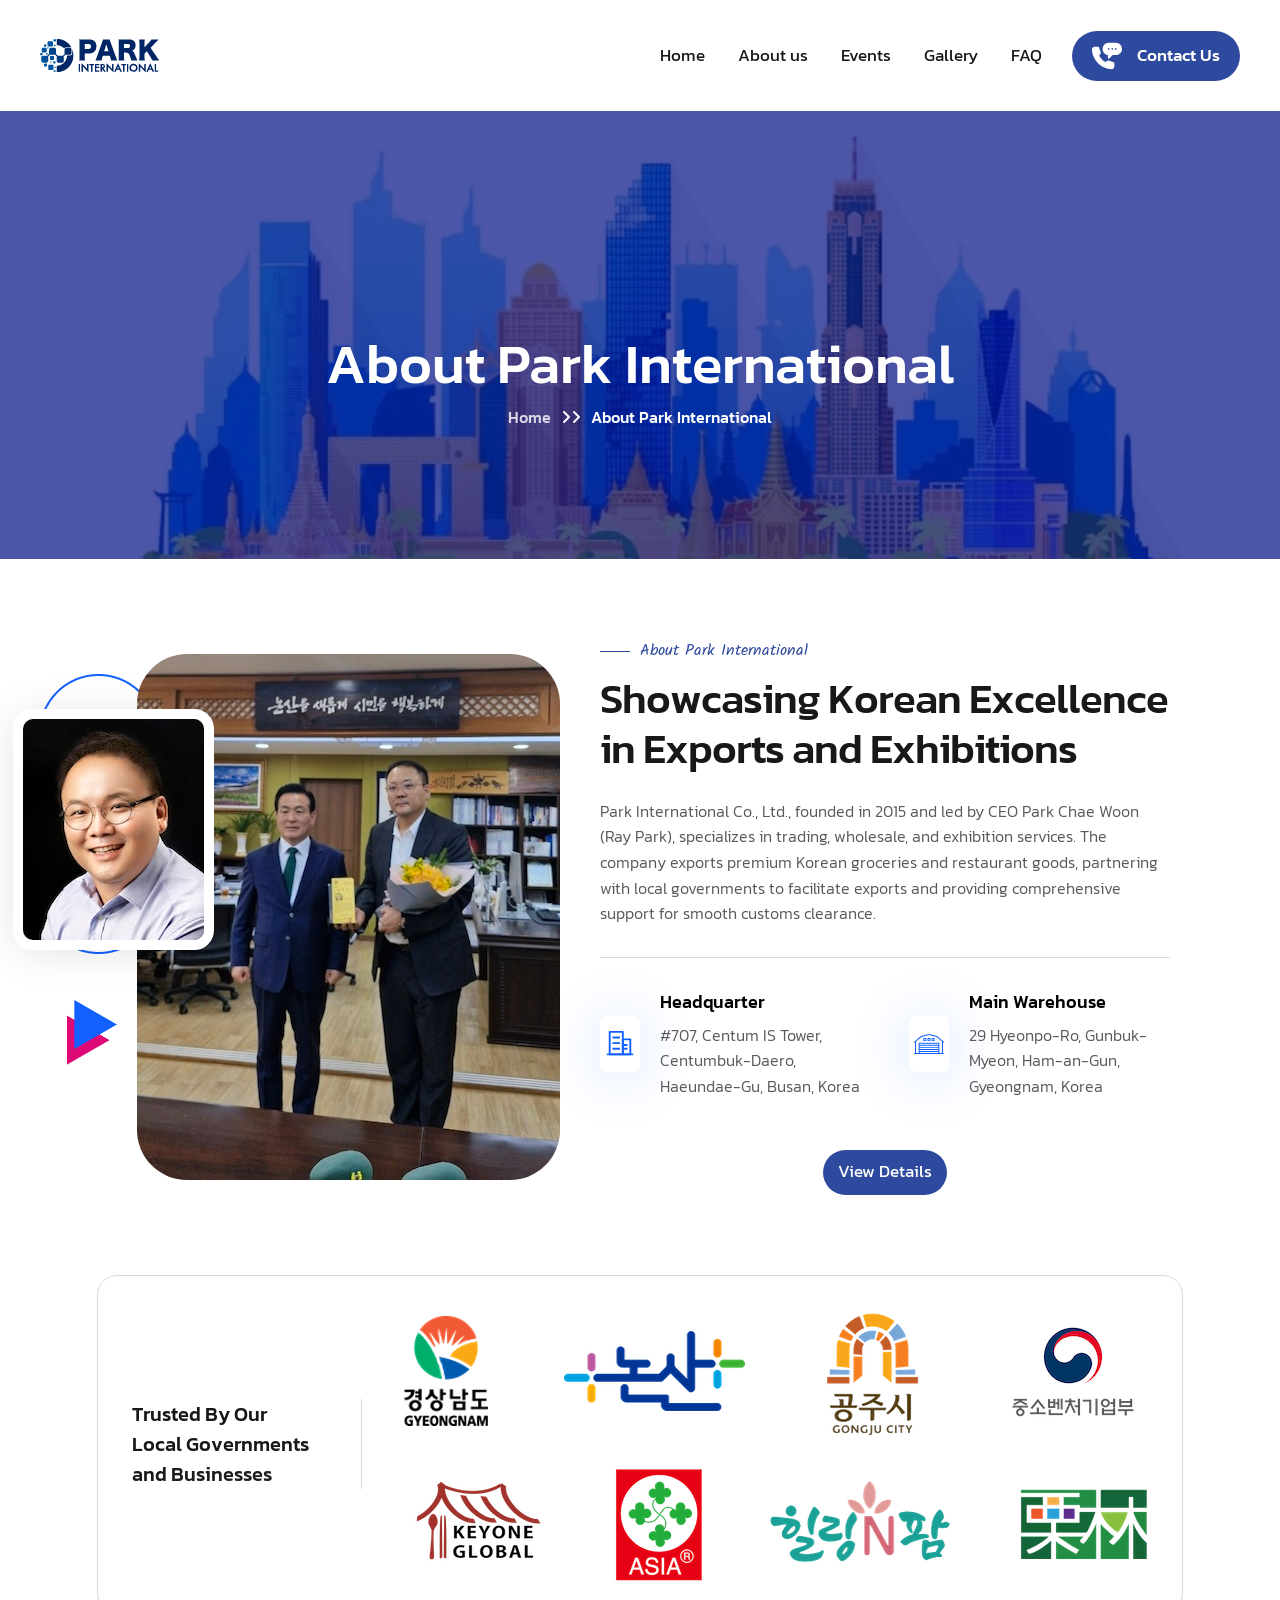
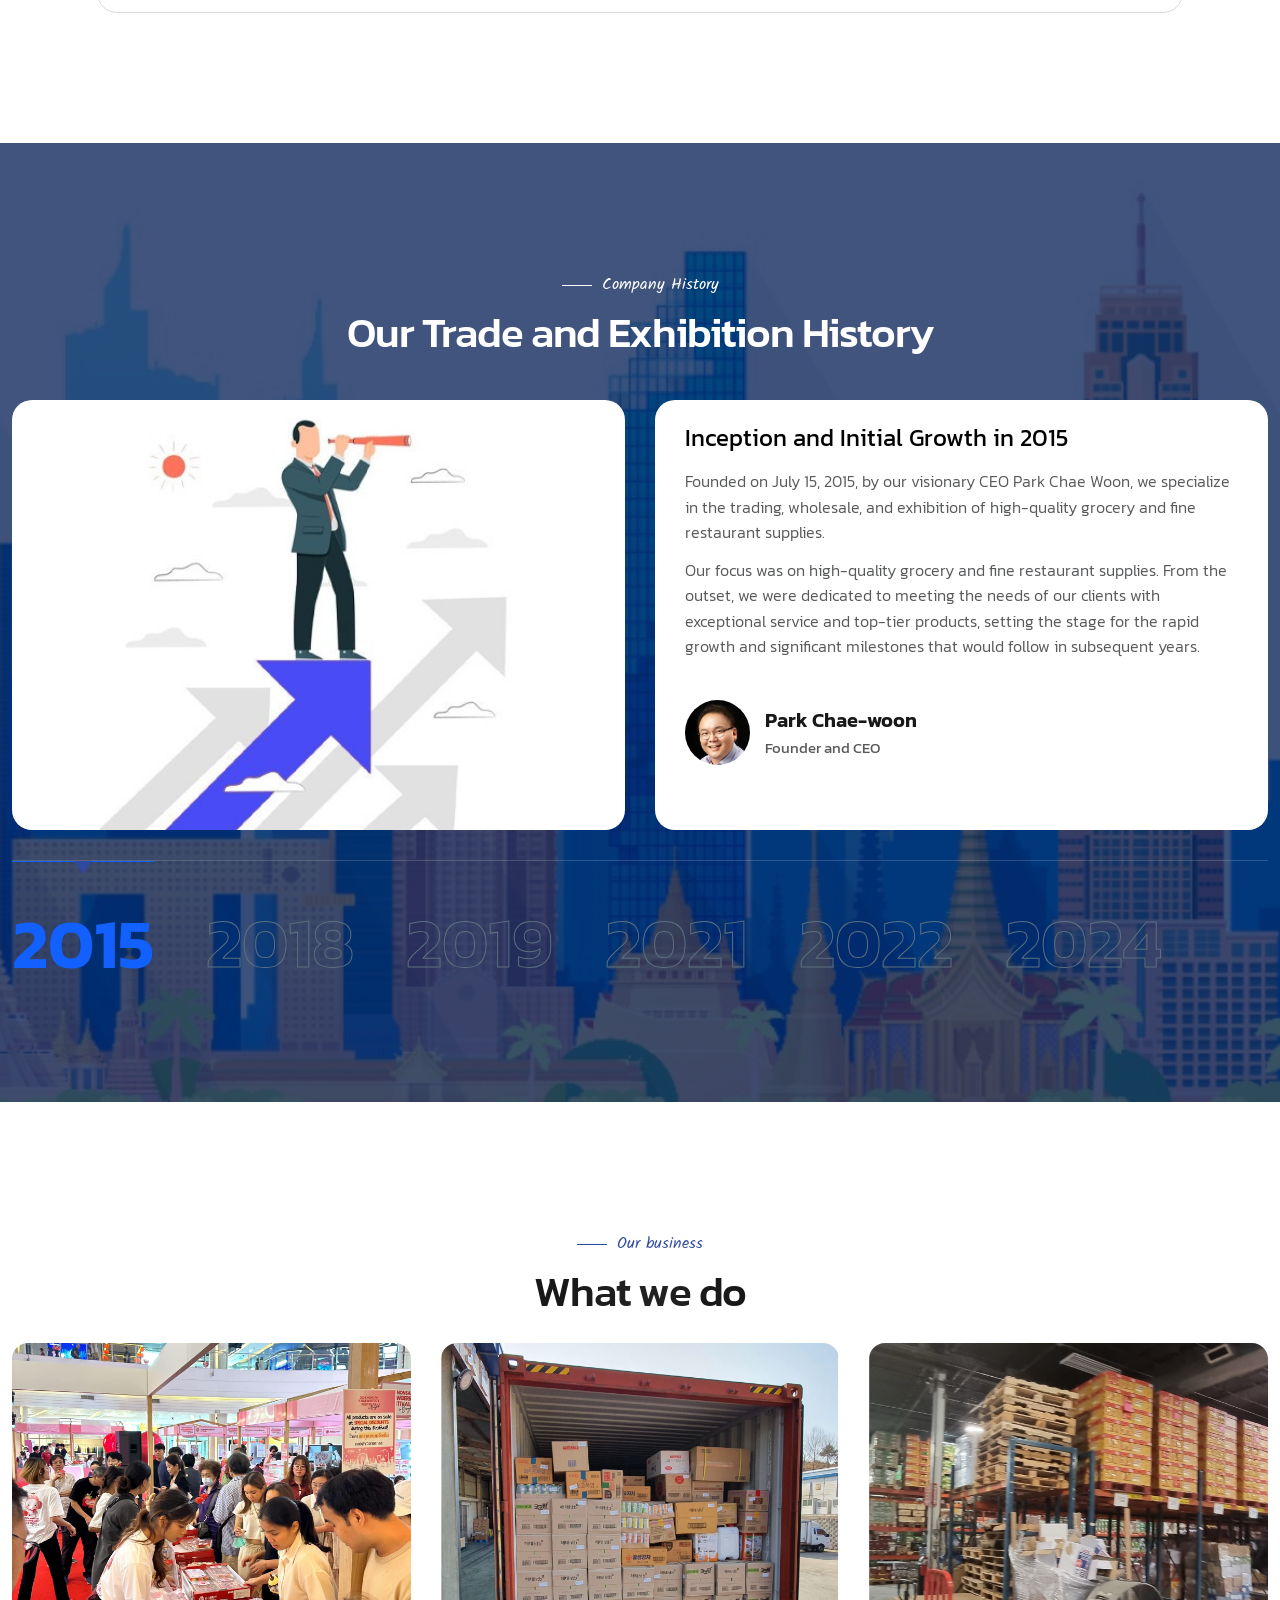
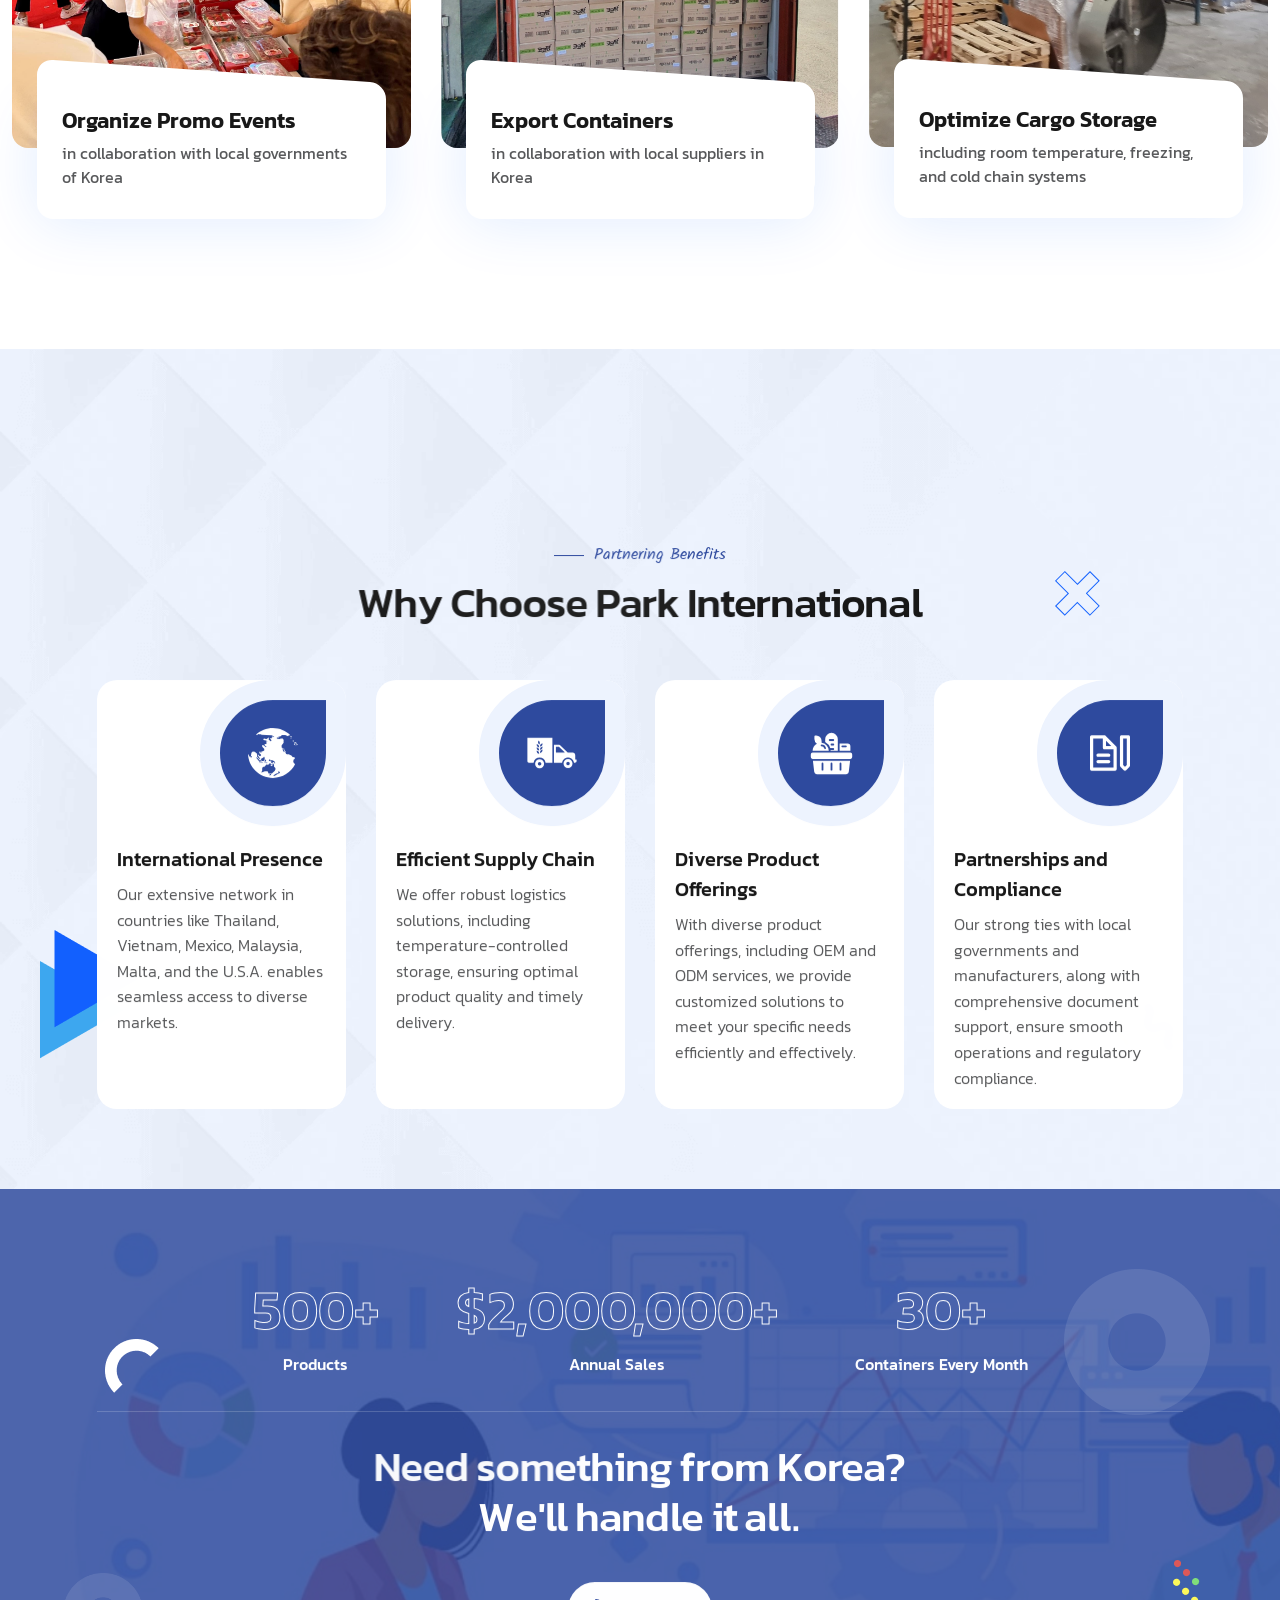
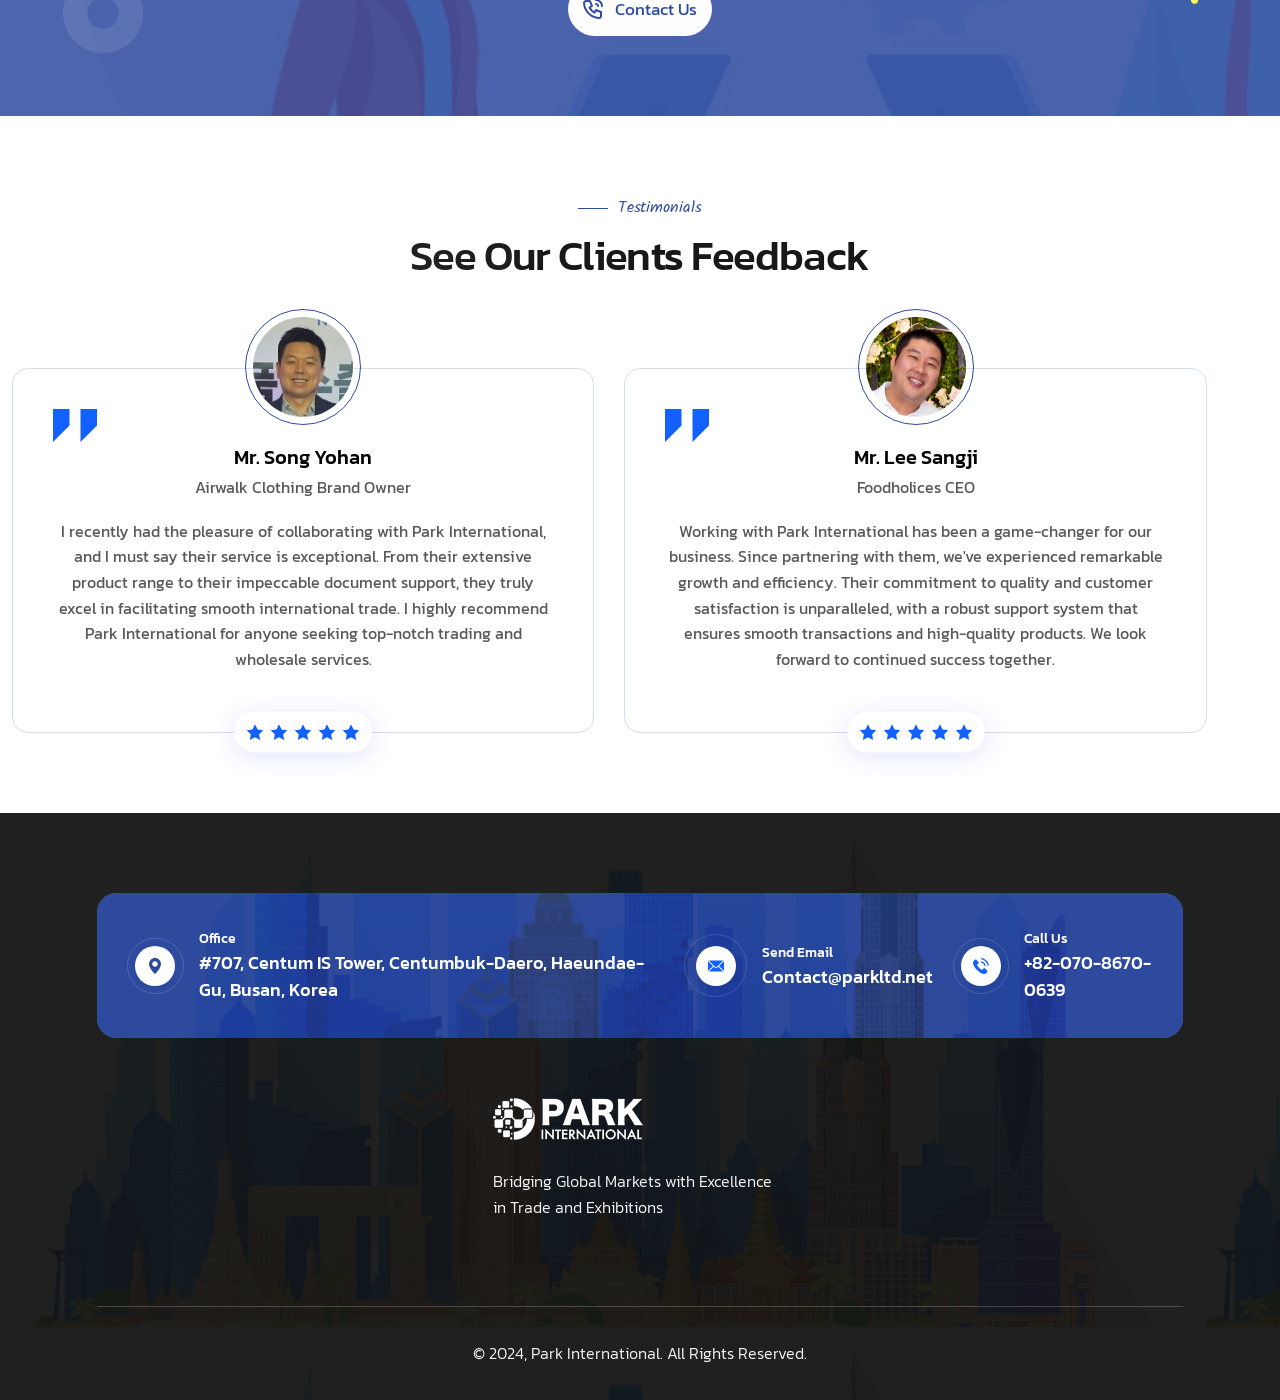
==== commit c7aecd0e: "Yohan" ====
--- a/about.html
+++ b/about.html
@@ -696,12 +696,12 @@
                                 <!-- single testimony heading -->
                                 <div class="et-testimony__heading flex items-end justify-center mb-[17px] lg:mb-[12px] -mt-[100px] md:-mt-[80px]">
                                     <div class="et-testimony__img rounded-full overflow-hidden border border-etBlue p-[7px] w-max max-w-full">
-                                        <img src="assets/img/MrSong.jpg" alt="reviewer image" class="w-[100px] sm:w-[80px] h-[100px] sm:h-[80px] rounded-full">
+                                        <img src="assets/img/Yohan.jpeg" alt="reviewer image" class="w-[100px] sm:w-[80px] h-[100px] sm:h-[80px] rounded-full">
                                     </div>
                                 </div>
 
                                 <div class="text-center">
-                                    <h5 class="text-black font-medium text-[20px] mb-[3px]">Mr. Song Jeong Woo</h5>
+                                    <h5 class="text-black font-medium text-[20px] mb-[3px]">Mr. Song Yohan</h5>
                                     <h6 class="text-[16px] text-etGray font-normal mb-[20px]">Airwalk Clothing Brand Owner</h6>
                                     <p class="text-[16px] text-etGray font-normal mb-[20px]">I recently had the pleasure of collaborating with Park International, and I must say their service is exceptional. From their extensive product range to their impeccable document support, they truly excel in facilitating smooth international trade. I highly recommend Park International for anyone seeking top-notch trading and wholesale services.</p>
                                 </div>
